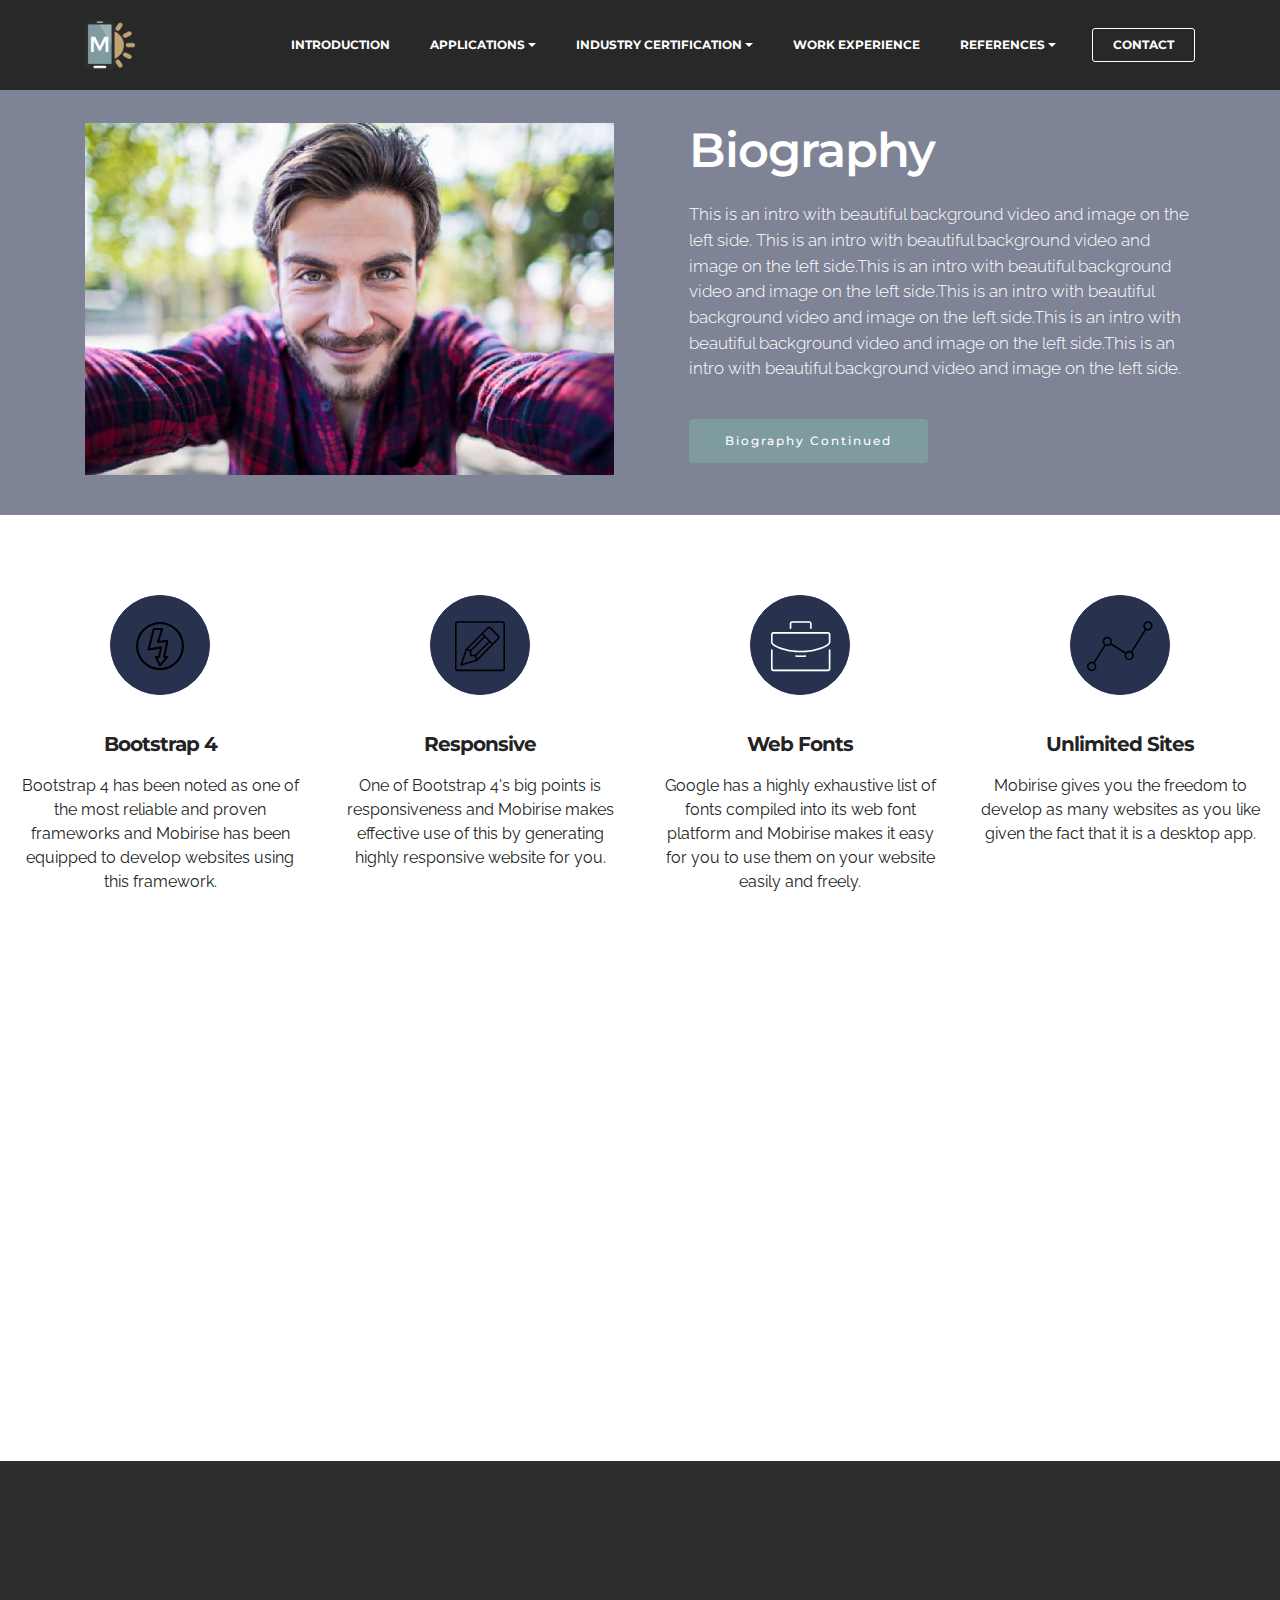
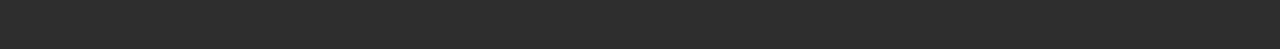
==== index.html @ 129e3a7d "create github pages" ====
<!DOCTYPE html>
<html>
<head>
  <!-- Site made with Mobirise Website Builder v3.11.1, https://mobirise.com -->
  <meta charset="UTF-8">
  <meta http-equiv="X-UA-Compatible" content="IE=edge">
  <meta name="generator" content="Mobirise v3.11.1, mobirise.com">
  <meta name="viewport" content="width=device-width, initial-scale=1">
  <link rel="shortcut icon" href="assets/images/logo.png" type="image/x-icon">
  <meta name="description" content="">
  
  <link rel="stylesheet" href="https://fonts.googleapis.com/css?family=Lora:400,700,400italic,700italic&amp;subset=latin">
  <link rel="stylesheet" href="https://fonts.googleapis.com/css?family=Montserrat:400,700">
  <link rel="stylesheet" href="https://fonts.googleapis.com/css?family=Raleway:100,100i,200,200i,300,300i,400,400i,500,500i,600,600i,700,700i,800,800i,900,900i">
  <link rel="stylesheet" href="assets/bootstrap-material-design-font/css/material.css">
  <link rel="stylesheet" href="assets/et-line-font-plugin/style.css">
  <link rel="stylesheet" href="assets/icon54/style.css">
  <link rel="stylesheet" href="assets/icon54-v2/style.css">
  <link rel="stylesheet" href="assets/tether/tether.min.css">
  <link rel="stylesheet" href="assets/bootstrap/css/bootstrap.min.css">
  <link rel="stylesheet" href="assets/dropdown/css/style.css">
  <link rel="stylesheet" href="assets/animate.css/animate.min.css">
  <link rel="stylesheet" href="assets/theme/css/style.css">
  <link rel="stylesheet" href="assets/mobirise/css/mbr-additional.css" type="text/css">
  
  
  
</head>
<body>
<section id="ext_menu-0">

    <nav class="navbar navbar-dropdown navbar-fixed-top">
        <div class="container">

            <div class="mbr-table">
                <div class="mbr-table-cell">

                    <div class="navbar-brand">
                        <a href="https://mobirise.com" class="navbar-logo"><img src="assets/images/logo.png" alt="Mobirise"></a>
                        
                    </div>

                </div>
                <div class="mbr-table-cell">

                    <button class="navbar-toggler pull-xs-right hidden-md-up" type="button" data-toggle="collapse" data-target="#exCollapsingNavbar">
                        <div class="hamburger-icon"></div>
                    </button>

                    <ul class="nav-dropdown collapse pull-xs-right nav navbar-nav navbar-toggleable-sm" id="exCollapsingNavbar"><li class="nav-item"><a class="nav-link link" href="index.html">INTRODUCTION</a></li><li class="nav-item dropdown open"><a class="nav-link link dropdown-toggle" href="https://mobirise.com/" data-toggle="dropdown-submenu" aria-expanded="true">APPLICATIONS</a><div class="dropdown-menu"><a class="dropdown-item" href="photoshop.html">Adobe Photoshop</a><a class="dropdown-item" href="Illustrator.html">Adobe Illustrator</a><a class="dropdown-item" href="#">Adobe Audition</a><div class="dropdown open"><a class="dropdown-item dropdown-toggle" href="#" data-toggle="dropdown-submenu">Microsoft Word</a><div class="dropdown-menu dropdown-submenu"><div class="dropdown open"><a class="dropdown-item dropdown-toggle" href="#" data-toggle="dropdown-submenu">DiscussIT</a><div class="dropdown-menu dropdown-submenu"><a class="dropdown-item" href="#">DiscussIT 6</a></div></div></div></div><a class="dropdown-item" href="#">Microsoft Powerpoint</a></div></li><li class="nav-item dropdown"><a class="nav-link link dropdown-toggle" href="https://mobirise.com/" data-toggle="dropdown-submenu" aria-expanded="false">INDUSTRY CERTIFICATION</a><div class="dropdown-menu"><a class="dropdown-item" href="#">ADOBE PHOTOSHOP</a><a class="dropdown-item" href="#">ADOBE ILLUSTRATOR</a></div></li><li class="nav-item"><a class="nav-link link" href="https://mobirise.com/" aria-expanded="false">WORK EXPERIENCE</a></li><li class="nav-item dropdown"><a class="nav-link link dropdown-toggle" href="https://mobirise.com/" aria-expanded="false" data-toggle="dropdown-submenu">REFERENCES</a><div class="dropdown-menu"><a class="dropdown-item" href="#">Resume</a><a class="dropdown-item" href="social media.html">Social Media</a></div></li><li class="nav-item nav-btn"><a class="nav-link btn btn-white btn-white-outline" href="contact.html">CONTACT</a></li></ul>
                    <button hidden="" class="navbar-toggler navbar-close" type="button" data-toggle="collapse" data-target="#exCollapsingNavbar">
                        <div class="close-icon"></div>
                    </button>

                </div>
            </div>

        </div>
    </nav>

</section>

<section class="engine"><a rel="external" href="https://mobirise.com">Mobirise Web Builder</a></section><section class="mbr-section mbr-after-navbar" id="msg-box6-1" data-bg-video="https://www.youtube.com/embed/Er1bVimjyVI?rel=0&amp;amp;showinfo=0&amp;autoplay=0&amp;loop=0" style="padding-top: 120px; padding-bottom: 40px;">

    <div class="mbr-overlay" style="opacity: 0.6; background-color: rgb(40, 50, 78);">
    </div>
    <div class="container">
        <div class="row">
            <div class="mbr-table-md-up">

              <div class="mbr-table-cell mbr-right-padding-md-up mbr-valign-top col-md-7 image-size" style="width: 53%;">
                  <div class="mbr-figure"><img src="assets/images/zack-1400x932.jpg"></div>
              </div>

              


              <div class="mbr-table-cell col-md-5 text-xs-center text-md-left content-size">
                  <h3 class="mbr-section-title display-2">Biography</h3>
                  <div class="lead">

                    <p>This is an intro with beautiful background video and image on the left side.&nbsp;This is an intro with beautiful background video and image on the left side.This is an intro with beautiful background video and image on the left side.This is an intro with beautiful background video and image on the left side.This is an intro with beautiful background video and image on the left side.This is an intro with beautiful background video and image on the left side.</p>

                  </div>

                  <div><a class="btn btn-info" href="index.html#content7-4">Biography Continued</a></div>
              </div>


              

            </div>
        </div>
    </div>

</section>

<section class="mbr-cards mbr-section mbr-section-nopadding" id="features4-2" style="background-color: rgb(255, 255, 255);">

    

    <div class="mbr-cards-row row">
        <div class="mbr-cards-col col-xs-12 col-lg-3" style="padding-top: 80px; padding-bottom: 80px;">
            <div class="container">
                <div class="card cart-block">
                    <div class="card-img iconbox"><a href="https://goo.gl/images/04kJlz" class="icon54-v2-high-voltage mbr-iconfont mbr-iconfont-features4" style="color: black;"></a></div>
                    <div class="card-block">
                        <h4 class="card-title">Bootstrap 4</h4>
                        
                        <p class="card-text">Bootstrap 4 has been noted as one of the most reliable and proven frameworks and Mobirise has been equipped to develop websites using this framework.</p>
                        
                    </div>
                </div>
            </div>
        </div>
        <div class="mbr-cards-col col-xs-12 col-lg-3" style="padding-top: 80px; padding-bottom: 80px;">
            <div class="container">
                <div class="card cart-block">
                    <div class="card-img iconbox"><a href="https://mobirise.com" class="etl-icon icon-edit mbr-iconfont mbr-iconfont-features4" style="color: black;"></a></div>
                    <div class="card-block">
                        <h4 class="card-title">Responsive</h4>
                        
                        <p class="card-text">One of Bootstrap 4's big points is responsiveness and Mobirise makes effective use of this by generating highly responsive website for you.</p>
                        
                    </div>
                </div>
          </div>
        </div>
        <div class="mbr-cards-col col-xs-12 col-lg-3" style="padding-top: 80px; padding-bottom: 80px;">
            <div class="container">
                <div class="card cart-block">
                    <div class="card-img iconbox"><a href="https://mobirise.com" class="etl-icon icon-briefcase mbr-iconfont mbr-iconfont-features4" style="color: rgb(255, 255, 255);"></a></div>
                    <div class="card-block">
                        <h4 class="card-title">Web Fonts</h4>
                        
                        <p class="card-text">Google has a highly exhaustive list of fonts compiled into its web font platform and Mobirise makes it easy for you to use them on your website easily and freely.</p>
                        
                    </div>
                </div>
            </div>
        </div>
        <div class="mbr-cards-col col-xs-12 col-lg-3" style="padding-top: 80px; padding-bottom: 80px;">
            <div class="container">
                <div class="card cart-block">
                    <div class="card-img iconbox"><a href="https://mobirise.com" class="etl-icon icon-linegraph mbr-iconfont mbr-iconfont-features4" style="color: black;"></a></div>
                    <div class="card-block">
                        <h4 class="card-title">Unlimited Sites</h4>
                        
                        <p class="card-text">Mobirise gives you the freedom to develop as many websites as you like given the fact that it is a desktop app.</p>
                        
                    </div>
                </div>
            </div>
        </div>
        
        
    </div>
</section>

<section class="mbr-section article mbr-section__container" id="content2-3" style="background-color: rgb(255, 255, 255); padding-top: 20px; padding-bottom: 20px;">

    <div class="container">
        <div class="row">
            <div class="col-xs-12 lead"><blockquote>Make your own website in a few clicks! Mobirise helps you cut down development time by providing you with a flexible website editor with a drag and drop interface. MobiRise Website Builder creates responsive, retina and mobile friendly websites in a few clicks. Mobirise is one of the easiest website development tools available today. It also gives you the freedom to develop as many websites as you like given the fact that it is a desktop app.</blockquote></div>
        </div>
    </div>

</section>

<section class="mbr-section article mbr-section__container" id="content7-4" style="background-color: rgb(255, 255, 255); padding-top: 20px; padding-bottom: 20px;">

    <div class="container">
        <div class="row">
            <div class="col-xs-12 col-md-4 lead"><p>Make your own website in a few clicks! Mobirise helps you cut down development time by providing you with a flexible website editor with a drag and drop interface. MobiRise Website Builder creates responsive, retina and mobile friendly websites in a few clicks. Mobirise is one of the easiest website development tools available today. It also gives you the freedom to develop as many websites as you like given the fact that it is a desktop app.</p></div>
            <div class="col-xs-12 col-md-4 lead"><p>Make your own website in a few clicks! Mobirise helps you cut down development time by providing you with a flexible website editor with a drag and drop interface. MobiRise Website Builder creates responsive, retina and mobile friendly websites in a few clicks. Mobirise is one of the easiest website development tools available today. It also gives you the freedom to develop as many websites as you like given the fact that it is a desktop app.</p></div>
            <div class="col-xs-12 col-md-4 lead"><p>Make your own website in a few clicks! Mobirise helps you cut down development time by providing you with a flexible website editor with a drag and drop interface. MobiRise Website Builder creates responsive, retina and mobile friendly websites in a few clicks. Mobirise is one of the easiest website development tools available today. It also gives you the freedom to develop as many websites as you like given the fact that it is a desktop app.</p></div>
        </div>
    </div>

</section>

<section class="mbr-section mbr-section-md-padding mbr-footer footer1" id="contacts1-5" style="background-color: rgb(46, 46, 46); padding-top: 30px; padding-bottom: 30px;">
    
    <div class="container">
        <div class="row">
            <div class="mbr-footer-content col-xs-12 col-md-3">
                <div><img src="assets/images/logo.png"></div>
            </div>
            <div class="mbr-footer-content col-xs-12 col-md-3">
                <p><strong>Address</strong><br>
1234 Street Name<br>
City, AA 99999</p>
            </div>
            <div class="mbr-footer-content col-xs-12 col-md-3">
                <p><strong>Contacts</strong><br>
Email: support@mobirise.com<br>
Phone: +1 (0) 000 0000 001<br>
Fax: +1 (0) 000 0000 002</p>
            </div>
            <div class="mbr-footer-content col-xs-12 col-md-3">
                <p><strong>Links</strong><br>
<a class="text-primary" href="https://mobirise.com/">Website builder</a><br>
<a class="text-primary" href="https://mobirise.com/mobirise-free-win.zip">Download for Windows</a><br>
<a class="text-primary" href="https://mobirise.com/mobirise-free-mac.zip">Download for Mac</a></p>
            </div>

        </div>
    </div>
</section>


  <script src="assets/web/assets/jquery/jquery.min.js"></script>
  <script src="assets/tether/tether.min.js"></script>
  <script src="assets/bootstrap/js/bootstrap.min.js"></script>
  <script src="assets/smooth-scroll/SmoothScroll.js"></script>
  <script src="assets/dropdown/js/script.min.js"></script>
  <script src="assets/touchSwipe/jquery.touchSwipe.min.js"></script>
  <script src="assets/viewportChecker/jquery.viewportchecker.js"></script>
  <script src="assets/jquery-mb-ytplayer/jquery.mb.YTPlayer.min.js"></script>
  <script src="assets/theme/js/script.js"></script>
  
  
  <input name="animation" type="hidden">
  </body>
</html>
---- assets/bootstrap-material-design-font/css/material.css ----
@font-face {
  font-family: 'Material-Design-Icons';
  src: url('../fonts/Material-Design-Icons.eot?3ocs8m');
  src: url('../fonts/Material-Design-Icons.eot?#iefix3ocs8m') format('embedded-opentype'), url('../fonts/Material-Design-Icons.woff?3ocs8m') format('woff'), url('../fonts/Material-Design-Icons.ttf?3ocs8m') format('truetype'), url('../fonts/Material-Design-Icons.svg?3ocs8m#Material-Design-Icons') format('svg');
  font-weight: normal;
  font-style: normal;
}
[class^="mdi-"],
[class*="mdi-"] {
  speak: none;
  display: inline-block;
  font-style: normal;
  font-variant:normal;
  font-weight:normal;
  /*font-size:24px;*/
  line-height:1;
  font-family:'Material-Design-Icons' !important;
  text-rendering: auto;
  
  -webkit-font-smoothing: antialiased;
  -moz-osx-font-smoothing: grayscale;
  -webkit-transform: translate(0, 0);
      -ms-transform: translate(0, 0);
          transform: translate(0, 0);
}
[class^="mdi-"]:before,
[class*="mdi-"]:before {
  display: inline-block;
  speak: none;
  text-decoration: inherit;
}
[class^="mdi-"].pull-left,
[class*="mdi-"].pull-left {
  margin-right: .3em;
}
[class^="mdi-"].pull-right,
[class*="mdi-"].pull-right {
  margin-left: .3em;
}
[class^="mdi-"].mdi-lg:before,
[class*="mdi-"].mdi-lg:before,
[class^="mdi-"].mdi-lg:after,
[class*="mdi-"].mdi-lg:after {
  font-size: 1.33333333em;
  line-height: 0.75em;
  vertical-align: -15%;
}
[class^="mdi-"].mdi-2x:before,
[class*="mdi-"].mdi-2x:before,
[class^="mdi-"].mdi-2x:after,
[class*="mdi-"].mdi-2x:after {
  font-size: 2em;
}
[class^="mdi-"].mdi-3x:before,
[class*="mdi-"].mdi-3x:before,
[class^="mdi-"].mdi-3x:after,
[class*="mdi-"].mdi-3x:after {
  font-size: 3em;
}
[class^="mdi-"].mdi-4x:before,
[class*="mdi-"].mdi-4x:before,
[class^="mdi-"].mdi-4x:after,
[class*="mdi-"].mdi-4x:after {
  font-size: 4em;
}
[class^="mdi-"].mdi-5x:before,
[class*="mdi-"].mdi-5x:before,
[class^="mdi-"].mdi-5x:after,
[class*="mdi-"].mdi-5x:after {
  font-size: 5em;
}
[class^="mdi-device-signal-cellular-"]:after,
[class^="mdi-device-battery-"]:after,
[class^="mdi-device-battery-charging-"]:after,
[class^="mdi-device-signal-cellular-connected-no-internet-"]:after,
[class^="mdi-device-signal-wifi-"]:after,
[class^="mdi-device-signal-wifi-statusbar-not-connected"]:after,
.mdi-device-network-wifi:after {
  opacity: .3;
  position: absolute;
  left: 0;
  top: 0;
  z-index: 1;
  display: inline-block;
  speak: none;
  text-decoration: inherit;
}
[class^="mdi-device-signal-cellular-"]:after {
  content: "\e758";
}
[class^="mdi-device-battery-"]:after {
  content: "\e735";
}
[class^="mdi-device-battery-charging-"]:after {
  content: "\e733";
}
[class^="mdi-device-signal-cellular-connected-no-internet-"]:after {
  content: "\e75d";
}
[class^="mdi-device-signal-wifi-"]:after,
.mdi-device-network-wifi:after {
  content: "\e765";
}
[class^="mdi-device-signal-wifi-statusbasr-not-connected"]:after {
  content: "\e8f7";
}
.mdi-device-signal-cellular-off:after,
.mdi-device-signal-cellular-null:after,
.mdi-device-signal-cellular-no-sim:after,
.mdi-device-signal-wifi-off:after,
.mdi-device-signal-wifi-4-bar:after,
.mdi-device-signal-cellular-4-bar:after,
.mdi-device-battery-alert:after,
.mdi-device-signal-cellular-connected-no-internet-4-bar:after,
.mdi-device-battery-std:after,
.mdi-device-battery-full .mdi-device-battery-unknown:after {
  content: "";
}
.mdi-fw {
  width: 1.28571429em;
  text-align: center;
}
.mdi-ul {
  padding-left: 0;
  margin-left: 2.14285714em;
  list-style-type: none;
}
.mdi-ul > li {
  position: relative;
}
.mdi-li {
  position: absolute;
  left: -2.14285714em;
  width: 2.14285714em;
  top: 0.14285714em;
  text-align: center;
}
.mdi-li.mdi-lg {
  left: -1.85714286em;
}
.mdi-border {
  padding: .2em .25em .15em;
  border: solid 0.08em #eeeeee;
  border-radius: .1em;
}
.mdi-spin {
  -webkit-animation: mdi-spin 2s infinite linear;
  animation: mdi-spin 2s infinite linear;
  -webkit-transform-origin: 50% 50%;
  -ms-transform-origin: 50% 50%;
      transform-origin: 50% 50%;
}
.mdi-pulse {
  -webkit-animation: mdi-spin 1s steps(8) infinite;
  animation: mdi-spin 1s steps(8) infinite;
  -webkit-transform-origin: 50% 50%;
  -ms-transform-origin: 50% 50%;
      transform-origin: 50% 50%;
}
@-webkit-keyframes mdi-spin {
  0% {
    -webkit-transform: rotate(0deg);
    transform: rotate(0deg);
  }
  100% {
    -webkit-transform: rotate(359deg);
    transform: rotate(359deg);
  }
}
@keyframes mdi-spin {
  0% {
    -webkit-transform: rotate(0deg);
    transform: rotate(0deg);
  }
  100% {
    -webkit-transform: rotate(359deg);
    transform: rotate(359deg);
  }
}
.mdi-rotate-90 {
  filter: progid:DXImageTransform.Microsoft.BasicImage(rotation=1);
  -webkit-transform: rotate(90deg);
  -ms-transform: rotate(90deg);
  transform: rotate(90deg);
}
.mdi-rotate-180 {
  filter: progid:DXImageTransform.Microsoft.BasicImage(rotation=2);
  -webkit-transform: rotate(180deg);
  -ms-transform: rotate(180deg);
  transform: rotate(180deg);
}
.mdi-rotate-270 {
  filter: progid:DXImageTransform.Microsoft.BasicImage(rotation=3);
  -webkit-transform: rotate(270deg);
  -ms-transform: rotate(270deg);
  transform: rotate(270deg);
}
.mdi-flip-horizontal {
  filter: progid:DXImageTransform.Microsoft.BasicImage(rotation=0, mirror=1);
  -webkit-transform: scale(-1, 1);
  -ms-transform: scale(-1, 1);
  transform: scale(-1, 1);
}
.mdi-flip-vertical {
  filter: progid:DXImageTransform.Microsoft.BasicImage(rotation=2, mirror=1);
  -webkit-transform: scale(1, -1);
  -ms-transform: scale(1, -1);
  transform: scale(1, -1);
}
:root .mdi-rotate-90,
:root .mdi-rotate-180,
:root .mdi-rotate-270,
:root .mdi-flip-horizontal,
:root .mdi-flip-vertical {
  -webkit-filter: none;
          filter: none;
}
.mdi-stack {
  position: relative;
  display: inline-block;
  width: 2em;
  height: 2em;
  line-height: 2em;
  vertical-align: middle;
}
.mdi-stack-1x,
.mdi-stack-2x {
  position: absolute;
  left: 0;
  width: 100%;
  text-align: center;
}
.mdi-stack-1x {
  line-height: inherit;
}
.mdi-stack-2x {
  font-size: 2em;
}
.mdi-inverse {
  color: #ffffff;
}
/* Start Icons */
.mdi-action-3d-rotation:before {
  content: "\e600";
}
.mdi-action-accessibility:before {
  content: "\e601";
}
.mdi-action-account-balance-wallet:before {
  content: "\e602";
}
.mdi-action-account-balance:before {
  content: "\e603";
}
.mdi-action-account-box:before {
  content: "\e604";
}
.mdi-action-account-child:before {
  content: "\e605";
}
.mdi-action-account-circle:before {
  content: "\e606";
}
.mdi-action-add-shopping-cart:before {
  content: "\e607";
}
.mdi-action-alarm-add:before {
  content: "\e608";
}
.mdi-action-alarm-off:before {
  content: "\e609";
}
.mdi-action-alarm-on:before {
  content: "\e60a";
}
.mdi-action-alarm:before {
  content: "\e60b";
}
.mdi-action-android:before {
  content: "\e60c";
}
.mdi-action-announcement:before {
  content: "\e60d";
}
.mdi-action-aspect-ratio:before {
  content: "\e60e";
}
.mdi-action-assessment:before {
  content: "\e60f";
}
.mdi-action-assignment-ind:before {
  content: "\e610";
}
.mdi-action-assignment-late:before {
  content: "\e611";
}
.mdi-action-assignment-return:before {
  content: "\e612";
}
.mdi-action-assignment-returned:before {
  content: "\e613";
}
.mdi-action-assignment-turned-in:before {
  content: "\e614";
}
.mdi-action-assignment:before {
  content: "\e615";
}
.mdi-action-autorenew:before {
  content: "\e616";
}
.mdi-action-backup:before {
  content: "\e617";
}
.mdi-action-book:before {
  content: "\e618";
}
.mdi-action-bookmark-outline:before {
  content: "\e619";
}
.mdi-action-bookmark:before {
  content: "\e61a";
}
.mdi-action-bug-report:before {
  content: "\e61b";
}
.mdi-action-cached:before {
  content: "\e61c";
}
.mdi-action-check-circle:before {
  content: "\e61d";
}
.mdi-action-class:before {
  content: "\e61e";
}
.mdi-action-credit-card:before {
  content: "\e61f";
}
.mdi-action-dashboard:before {
  content: "\e620";
}
.mdi-action-delete:before {
  content: "\e621";
}
.mdi-action-description:before {
  content: "\e622";
}
.mdi-action-dns:before {
  content: "\e623";
}
.mdi-action-done-all:before {
  content: "\e624";
}
.mdi-action-done:before {
  content: "\e625";
}
.mdi-action-event:before {
  content: "\e626";
}
.mdi-action-exit-to-app:before {
  content: "\e627";
}
.mdi-action-explore:before {
  content: "\e628";
}
.mdi-action-extension:before {
  content: "\e629";
}
.mdi-action-face-unlock:before {
  content: "\e62a";
}
.mdi-action-favorite-outline:before {
  content: "\e62b";
}
.mdi-action-favorite:before {
  content: "\e62c";
}
.mdi-action-find-in-page:before {
  content: "\e62d";
}
.mdi-action-find-replace:before {
  content: "\e62e";
}
.mdi-action-flip-to-back:before {
  content: "\e62f";
}
.mdi-action-flip-to-front:before {
  content: "\e630";
}
.mdi-action-get-app:before {
  content: "\e631";
}
.mdi-action-grade:before {
  content: "\e632";
}
.mdi-action-group-work:before {
  content: "\e633";
}
.mdi-action-help:before {
  content: "\e634";
}
.mdi-action-highlight-remove:before {
  content: "\e635";
}
.mdi-action-history:before {
  content: "\e636";
}
.mdi-action-home:before {
  content: "\e637";
}
.mdi-action-https:before {
  content: "\e638";
}
.mdi-action-info-outline:before {
  content: "\e639";
}
.mdi-action-info:before {
  content: "\e63a";
}
.mdi-action-input:before {
  content: "\e63b";
}
.mdi-action-invert-colors:before {
  content: "\e63c";
}
.mdi-action-label-outline:before {
  content: "\e63d";
}
.mdi-action-label:before {
  content: "\e63e";
}
.mdi-action-language:before {
  content: "\e63f";
}
.mdi-action-launch:before {
  content: "\e640";
}
.mdi-action-list:before {
  content: "\e641";
}
.mdi-action-lock-open:before {
  content: "\e642";
}
.mdi-action-lock-outline:before {
  content: "\e643";
}
.mdi-action-lock:before {
  content: "\e644";
}
.mdi-action-loyalty:before {
  content: "\e645";
}
.mdi-action-markunread-mailbox:before {
  content: "\e646";
}
.mdi-action-note-add:before {
  content: "\e647";
}
.mdi-action-open-in-browser:before {
  content: "\e648";
}
.mdi-action-open-in-new:before {
  content: "\e649";
}
.mdi-action-open-with:before {
  content: "\e64a";
}
.mdi-action-pageview:before {
  content: "\e64b";
}
.mdi-action-payment:before {
  content: "\e64c";
}
.mdi-action-perm-camera-mic:before {
  content: "\e64d";
}
.mdi-action-perm-contact-cal:before {
  content: "\e64e";
}
.mdi-action-perm-data-setting:before {
  content: "\e64f";
}
.mdi-action-perm-device-info:before {
  content: "\e650";
}
.mdi-action-perm-identity:before {
  content: "\e651";
}
.mdi-action-perm-media:before {
  content: "\e652";
}
.mdi-action-perm-phone-msg:before {
  content: "\e653";
}
.mdi-action-perm-scan-wifi:before {
  content: "\e654";
}
.mdi-action-picture-in-picture:before {
  content: "\e655";
}
.mdi-action-polymer:before {
  content: "\e656";
}
.mdi-action-print:before {
  content: "\e657";
}
.mdi-action-query-builder:before {
  content: "\e658";
}
.mdi-action-question-answer:before {
  content: "\e659";
}
.mdi-action-receipt:before {
  content: "\e65a";
}
.mdi-action-redeem:before {
  content: "\e65b";
}
.mdi-action-reorder:before {
  content: "\e65c";
}
.mdi-action-report-problem:before {
  content: "\e65d";
}
.mdi-action-restore:before {
  content: "\e65e";
}
.mdi-action-room:before {
  content: "\e65f";
}
.mdi-action-schedule:before {
  content: "\e660";
}
.mdi-action-search:before {
  content: "\e661";
}
.mdi-action-settings-applications:before {
  content: "\e662";
}
.mdi-action-settings-backup-restore:before {
  content: "\e663";
}
.mdi-action-settings-bluetooth:before {
  content: "\e664";
}
.mdi-action-settings-cell:before {
  content: "\e665";
}
.mdi-action-settings-display:before {
  content: "\e666";
}
.mdi-action-settings-ethernet:before {
  content: "\e667";
}
.mdi-action-settings-input-antenna:before {
  content: "\e668";
}
.mdi-action-settings-input-component:before {
  content: "\e669";
}
.mdi-action-settings-input-composite:before {
  content: "\e66a";
}
.mdi-action-settings-input-hdmi:before {
  content: "\e66b";
}
.mdi-action-settings-input-svideo:before {
  content: "\e66c";
}
.mdi-action-settings-overscan:before {
  content: "\e66d";
}
.mdi-action-settings-phone:before {
  content: "\e66e";
}
.mdi-action-settings-power:before {
  content: "\e66f";
}
.mdi-action-settings-remote:before {
  content: "\e670";
}
.mdi-action-settings-voice:before {
  content: "\e671";
}
.mdi-action-settings:before {
  content: "\e672";
}
.mdi-action-shop-two:before {
  content: "\e673";
}
.mdi-action-shop:before {
  content: "\e674";
}
.mdi-action-shopping-basket:before {
  content: "\e675";
}
.mdi-action-shopping-cart:before {
  content: "\e676";
}
.mdi-action-speaker-notes:before {
  content: "\e677";
}
.mdi-action-spellcheck:before {
  content: "\e678";
}
.mdi-action-star-rate:before {
  content: "\e679";
}
.mdi-action-stars:before {
  content: "\e67a";
}
.mdi-action-store:before {
  content: "\e67b";
}
.mdi-action-subject:before {
  content: "\e67c";
}
.mdi-action-supervisor-account:before {
  content: "\e67d";
}
.mdi-action-swap-horiz:before {
  content: "\e67e";
}
.mdi-action-swap-vert-circle:before {
  content: "\e67f";
}
.mdi-action-swap-vert:before {
  content: "\e680";
}
.mdi-action-system-update-tv:before {
  content: "\e681";
}
.mdi-action-tab-unselected:before {
  content: "\e682";
}
.mdi-action-tab:before {
  content: "\e683";
}
.mdi-action-theaters:before {
  content: "\e684";
}
.mdi-action-thumb-down:before {
  content: "\e685";
}
.mdi-action-thumb-up:before {
  content: "\e686";
}
.mdi-action-thumbs-up-down:before {
  content: "\e687";
}
.mdi-action-toc:before {
  content: "\e688";
}
.mdi-action-today:before {
  content: "\e689";
}
.mdi-action-track-changes:before {
  content: "\e68a";
}
.mdi-action-translate:before {
  content: "\e68b";
}
.mdi-action-trending-down:before {
  content: "\e68c";
}
.mdi-action-trending-neutral:before {
  content: "\e68d";
}
.mdi-action-trending-up:before {
  content: "\e68e";
}
.mdi-action-turned-in-not:before {
  content: "\e68f";
}
.mdi-action-turned-in:before {
  content: "\e690";
}
.mdi-action-verified-user:before {
  content: "\e691";
}
.mdi-action-view-agenda:before {
  content: "\e692";
}
.mdi-action-view-array:before {
  content: "\e693";
}
.mdi-action-view-carousel:before {
  content: "\e694";
}
.mdi-action-view-column:before {
  content: "\e695";
}
.mdi-action-view-day:before {
  content: "\e696";
}
.mdi-action-view-headline:before {
  content: "\e697";
}
.mdi-action-view-list:before {
  content: "\e698";
}
.mdi-action-view-module:before {
  content: "\e699";
}
.mdi-action-view-quilt:before {
  content: "\e69a";
}
.mdi-action-view-stream:before {
  content: "\e69b";
}
.mdi-action-view-week:before {
  content: "\e69c";
}
.mdi-action-visibility-off:before {
  content: "\e69d";
}
.mdi-action-visibility:before {
  content: "\e69e";
}
.mdi-action-wallet-giftcard:before {
  content: "\e69f";
}
.mdi-action-wallet-membership:before {
  content: "\e6a0";
}
.mdi-action-wallet-travel:before {
  content: "\e6a1";
}
.mdi-action-work:before {
  content: "\e6a2";
}
.mdi-alert-error:before {
  content: "\e6a3";
}
.mdi-alert-warning:before {
  content: "\e6a4";
}
.mdi-av-album:before {
  content: "\e6a5";
}
.mdi-av-closed-caption:before {
  content: "\e6a6";
}
.mdi-av-equalizer:before {
  content: "\e6a7";
}
.mdi-av-explicit:before {
  content: "\e6a8";
}
.mdi-av-fast-forward:before {
  content: "\e6a9";
}
.mdi-av-fast-rewind:before {
  content: "\e6aa";
}
.mdi-av-games:before {
  content: "\e6ab";
}
.mdi-av-hearing:before {
  content: "\e6ac";
}
.mdi-av-high-quality:before {
  content: "\e6ad";
}
.mdi-av-loop:before {
  content: "\e6ae";
}
.mdi-av-mic-none:before {
  content: "\e6af";
}
.mdi-av-mic-off:before {
  content: "\e6b0";
}
.mdi-av-mic:before {
  content: "\e6b1";
}
.mdi-av-movie:before {
  content: "\e6b2";
}
.mdi-av-my-library-add:before {
  content: "\e6b3";
}
.mdi-av-my-library-books:before {
  content: "\e6b4";
}
.mdi-av-my-library-music:before {
  content: "\e6b5";
}
.mdi-av-new-releases:before {
  content: "\e6b6";
}
.mdi-av-not-interested:before {
  content: "\e6b7";
}
.mdi-av-pause-circle-fill:before {
  content: "\e6b8";
}
.mdi-av-pause-circle-outline:before {
  content: "\e6b9";
}
.mdi-av-pause:before {
  content: "\e6ba";
}
.mdi-av-play-arrow:before {
  content: "\e6bb";
}
.mdi-av-play-circle-fill:before {
  content: "\e6bc";
}
.mdi-av-play-circle-outline:before {
  content: "\e6bd";
}
.mdi-av-play-shopping-bag:before {
  content: "\e6be";
}
.mdi-av-playlist-add:before {
  content: "\e6bf";
}
.mdi-av-queue-music:before {
  content: "\e6c0";
}
.mdi-av-queue:before {
  content: "\e6c1";
}
.mdi-av-radio:before {
  content: "\e6c2";
}
.mdi-av-recent-actors:before {
  content: "\e6c3";
}
.mdi-av-repeat-one:before {
  content: "\e6c4";
}
.mdi-av-repeat:before {
  content: "\e6c5";
}
.mdi-av-replay:before {
  content: "\e6c6";
}
.mdi-av-shuffle:before {
  content: "\e6c7";
}
.mdi-av-skip-next:before {
  content: "\e6c8";
}
.mdi-av-skip-previous:before {
  content: "\e6c9";
}
.mdi-av-snooze:before {
  content: "\e6ca";
}
.mdi-av-stop:before {
  content: "\e6cb";
}
.mdi-av-subtitles:before {
  content: "\e6cc";
}
.mdi-av-surround-sound:before {
  content: "\e6cd";
}
.mdi-av-timer:before {
  content: "\e6ce";
}
.mdi-av-video-collection:before {
  content: "\e6cf";
}
.mdi-av-videocam-off:before {
  content: "\e6d0";
}
.mdi-av-videocam:before {
  content: "\e6d1";
}
.mdi-av-volume-down:before {
  content: "\e6d2";
}
.mdi-av-volume-mute:before {
  content: "\e6d3";
}
.mdi-av-volume-off:before {
  content: "\e6d4";
}
.mdi-av-volume-up:before {
  content: "\e6d5";
}
.mdi-av-web:before {
  content: "\e6d6";
}
.mdi-communication-business:before {
  content: "\e6d7";
}
.mdi-communication-call-end:before {
  content: "\e6d8";
}
.mdi-communication-call-made:before {
  content: "\e6d9";
}
.mdi-communication-call-merge:before {
  content: "\e6da";
}
.mdi-communication-call-missed:before {
  content: "\e6db";
}
.mdi-communication-call-received:before {
  content: "\e6dc";
}
.mdi-communication-call-split:before {
  content: "\e6dd";
}
.mdi-communication-call:before {
  content: "\e6de";
}
.mdi-communication-chat:before {
  content: "\e6df";
}
.mdi-communication-clear-all:before {
  content: "\e6e0";
}
.mdi-communication-comment:before {
  content: "\e6e1";
}
.mdi-communication-contacts:before {
  content: "\e6e2";
}
.mdi-communication-dialer-sip:before {
  content: "\e6e3";
}
.mdi-communication-dialpad:before {
  content: "\e6e4";
}
.mdi-communication-dnd-on:before {
  content: "\e6e5";
}
.mdi-communication-email:before {
  content: "\e6e6";
}
.mdi-communication-forum:before {
  content: "\e6e7";
}
.mdi-communication-import-export:before {
  content: "\e6e8";
}
.mdi-communication-invert-colors-off:before {
  content: "\e6e9";
}
.mdi-communication-invert-colors-on:before {
  content: "\e6ea";
}
.mdi-communication-live-help:before {
  content: "\e6eb";
}
.mdi-communication-location-off:before {
  content: "\e6ec";
}
.mdi-communication-location-on:before {
  content: "\e6ed";
}
.mdi-communication-message:before {
  content: "\e6ee";
}
.mdi-communication-messenger:before {
  content: "\e6ef";
}
.mdi-communication-no-sim:before {
  content: "\e6f0";
}
.mdi-communication-phone:before {
  content: "\e6f1";
}
.mdi-communication-portable-wifi-off:before {
  content: "\e6f2";
}
.mdi-communication-quick-contacts-dialer:before {
  content: "\e6f3";
}
.mdi-communication-quick-contacts-mail:before {
  content: "\e6f4";
}
.mdi-communication-ring-volume:before {
  content: "\e6f5";
}
.mdi-communication-stay-current-landscape:before {
  content: "\e6f6";
}
.mdi-communication-stay-current-portrait:before {
  content: "\e6f7";
}
.mdi-communication-stay-primary-landscape:before {
  content: "\e6f8";
}
.mdi-communication-stay-primary-portrait:before {
  content: "\e6f9";
}
.mdi-communication-swap-calls:before {
  content: "\e6fa";
}
.mdi-communication-textsms:before {
  content: "\e6fb";
}
.mdi-communication-voicemail:before {
  content: "\e6fc";
}
.mdi-communication-vpn-key:before {
  content: "\e6fd";
}
.mdi-content-add-box:before {
  content: "\e6fe";
}
.mdi-content-add-circle-outline:before {
  content: "\e6ff";
}
.mdi-content-add-circle:before {
  content: "\e700";
}
.mdi-content-add:before {
  content: "\e701";
}
.mdi-content-archive:before {
  content: "\e702";
}
.mdi-content-backspace:before {
  content: "\e703";
}
.mdi-content-block:before {
  content: "\e704";
}
.mdi-content-clear:before {
  content: "\e705";
}
.mdi-content-content-copy:before {
  content: "\e706";
}
.mdi-content-content-cut:before {
  content: "\e707";
}
.mdi-content-content-paste:before {
  content: "\e708";
}
.mdi-content-create:before {
  content: "\e709";
}
.mdi-content-drafts:before {
  content: "\e70a";
}
.mdi-content-filter-list:before {
  content: "\e70b";
}
.mdi-content-flag:before {
  content: "\e70c";
}
.mdi-content-forward:before {
  content: "\e70d";
}
.mdi-content-gesture:before {
  content: "\e70e";
}
.mdi-content-inbox:before {
  content: "\e70f";
}
.mdi-content-link:before {
  content: "\e710";
}
.mdi-content-mail:before {
  content: "\e711";
}
.mdi-content-markunread:before {
  content: "\e712";
}
.mdi-content-redo:before {
  content: "\e713";
}
.mdi-content-remove-circle-outline:before {
  content: "\e714";
}
.mdi-content-remove-circle:before {
  content: "\e715";
}
.mdi-content-remove:before {
  content: "\e716";
}
.mdi-content-reply-all:before {
  content: "\e717";
}
.mdi-content-reply:before {
  content: "\e718";
}
.mdi-content-report:before {
  content: "\e719";
}
.mdi-content-save:before {
  content: "\e71a";
}
.mdi-content-select-all:before {
  content: "\e71b";
}
.mdi-content-send:before {
  content: "\e71c";
}
.mdi-content-sort:before {
  content: "\e71d";
}
.mdi-content-text-format:before {
  content: "\e71e";
}
.mdi-content-undo:before {
  content: "\e71f";
}
.mdi-editor-attach-file:before {
  content: "\e776";
}
.mdi-editor-attach-money:before {
  content: "\e777";
}
.mdi-editor-border-all:before {
  content: "\e778";
}
.mdi-editor-border-bottom:before {
  content: "\e779";
}
.mdi-editor-border-clear:before {
  content: "\e77a";
}
.mdi-editor-border-color:before {
  content: "\e77b";
}
.mdi-editor-border-horizontal:before {
  content: "\e77c";
}
.mdi-editor-border-inner:before {
  content: "\e77d";
}
.mdi-editor-border-left:before {
  content: "\e77e";
}
.mdi-editor-border-outer:before {
  content: "\e77f";
}
.mdi-editor-border-right:before {
  content: "\e780";
}
.mdi-editor-border-style:before {
  content: "\e781";
}
.mdi-editor-border-top:before {
  content: "\e782";
}
.mdi-editor-border-vertical:before {
  content: "\e783";
}
.mdi-editor-format-align-center:before {
  content: "\e784";
}
.mdi-editor-format-align-justify:before {
  content: "\e785";
}
.mdi-editor-format-align-left:before {
  content: "\e786";
}
.mdi-editor-format-align-right:before {
  content: "\e787";
}
.mdi-editor-format-bold:before {
  content: "\e788";
}
.mdi-editor-format-clear:before {
  content: "\e789";
}
.mdi-editor-format-color-fill:before {
  content: "\e78a";
}
.mdi-editor-format-color-reset:before {
  content: "\e78b";
}
.mdi-editor-format-color-text:before {
  content: "\e78c";
}
.mdi-editor-format-indent-decrease:before {
  content: "\e78d";
}
.mdi-editor-format-indent-increase:before {
  content: "\e78e";
}
.mdi-editor-format-italic:before {
  content: "\e78f";
}
.mdi-editor-format-line-spacing:before {
  content: "\e790";
}
.mdi-editor-format-list-bulleted:before {
  content: "\e791";
}
.mdi-editor-format-list-numbered:before {
  content: "\e792";
}
.mdi-editor-format-paint:before {
  content: "\e793";
}
.mdi-editor-format-quote:before {
  content: "\e794";
}
.mdi-editor-format-size:before {
  content: "\e795";
}
.mdi-editor-format-strikethrough:before {
  content: "\e796";
}
.mdi-editor-format-textdirection-l-to-r:before {
  content: "\e797";
}
.mdi-editor-format-textdirection-r-to-l:before {
  content: "\e798";
}
.mdi-editor-format-underline:before {
  content: "\e799";
}
.mdi-editor-functions:before {
  content: "\e79a";
}
.mdi-editor-insert-chart:before {
  content: "\e79b";
}
.mdi-editor-insert-comment:before {
  content: "\e79c";
}
.mdi-editor-insert-drive-file:before {
  content: "\e79d";
}
.mdi-editor-insert-emoticon:before {
  content: "\e79e";
}
.mdi-editor-insert-invitation:before {
  content: "\e79f";
}
.mdi-editor-insert-link:before {
  content: "\e7a0";
}
.mdi-editor-insert-photo:before {
  content: "\e7a1";
}
.mdi-editor-merge-type:before {
  content: "\e7a2";
}
.mdi-editor-mode-comment:before {
  content: "\e7a3";
}
.mdi-editor-mode-edit:before {
  content: "\e7a4";
}
.mdi-editor-publish:before {
  content: "\e7a5";
}
.mdi-editor-vertical-align-bottom:before {
  content: "\e7a6";
}
.mdi-editor-vertical-align-center:before {
  content: "\e7a7";
}
.mdi-editor-vertical-align-top:before {
  content: "\e7a8";
}
.mdi-editor-wrap-text:before {
  content: "\e7a9";
}
.mdi-file-attachment:before {
  content: "\e7aa";
}
.mdi-file-cloud-circle:before {
  content: "\e7ab";
}
.mdi-file-cloud-done:before {
  content: "\e7ac";
}
.mdi-file-cloud-download:before {
  content: "\e7ad";
}
.mdi-file-cloud-off:before {
  content: "\e7ae";
}
.mdi-file-cloud-queue:before {
  content: "\e7af";
}
.mdi-file-cloud-upload:before {
  content: "\e7b0";
}
.mdi-file-cloud:before {
  content: "\e7b1";
}
.mdi-file-file-download:before {
  content: "\e7b2";
}
.mdi-file-file-upload:before {
  content: "\e7b3";
}
.mdi-file-folder-open:before {
  content: "\e7b4";
}
.mdi-file-folder-shared:before {
  content: "\e7b5";
}
.mdi-file-folder:before {
  content: "\e7b6";
}
.mdi-device-access-alarm:before {
  content: "\e720";
}
.mdi-device-access-alarms:before {
  content: "\e721";
}
.mdi-device-access-time:before {
  content: "\e722";
}
.mdi-device-add-alarm:before {
  content: "\e723";
}
.mdi-device-airplanemode-off:before {
  content: "\e724";
}
.mdi-device-airplanemode-on:before {
  content: "\e725";
}
.mdi-device-battery-20:before {
  content: "\e726";
}
.mdi-device-battery-30:before {
  content: "\e727";
}
.mdi-device-battery-50:before {
  content: "\e728";
}
.mdi-device-battery-60:before {
  content: "\e729";
}
.mdi-device-battery-80:before {
  content: "\e72a";
}
.mdi-device-battery-90:before {
  content: "\e72b";
}
.mdi-device-battery-alert:before {
  content: "\e72c";
}
.mdi-device-battery-charging-20:before {
  content: "\e72d";
}
.mdi-device-battery-charging-30:before {
  content: "\e72e";
}
.mdi-device-battery-charging-50:before {
  content: "\e72f";
}
.mdi-device-battery-charging-60:before {
  content: "\e730";
}
.mdi-device-battery-charging-80:before {
  content: "\e731";
}
.mdi-device-battery-charging-90:before {
  content: "\e732";
}
.mdi-device-battery-charging-full:before {
  content: "\e733";
}
.mdi-device-battery-full:before {
  content: "\e734";
}
.mdi-device-battery-std:before {
  content: "\e735";
}
.mdi-device-battery-unknown:before {
  content: "\e736";
}
.mdi-device-bluetooth-connected:before {
  content: "\e737";
}
.mdi-device-bluetooth-disabled:before {
  content: "\e738";
}
.mdi-device-bluetooth-searching:before {
  content: "\e739";
}
.mdi-device-bluetooth:before {
  content: "\e73a";
}
.mdi-device-brightness-auto:before {
  content: "\e73b";
}
.mdi-device-brightness-high:before {
  content: "\e73c";
}
.mdi-device-brightness-low:before {
  content: "\e73d";
}
.mdi-device-brightness-medium:before {
  content: "\e73e";
}
.mdi-device-data-usage:before {
  content: "\e73f";
}
.mdi-device-developer-mode:before {
  content: "\e740";
}
.mdi-device-devices:before {
  content: "\e741";
}
.mdi-device-dvr:before {
  content: "\e742";
}
.mdi-device-gps-fixed:before {
  content: "\e743";
}
.mdi-device-gps-not-fixed:before {
  content: "\e744";
}
.mdi-device-gps-off:before {
  content: "\e745";
}
.mdi-device-location-disabled:before {
  content: "\e746";
}
.mdi-device-location-searching:before {
  content: "\e747";
}
.mdi-device-multitrack-audio:before {
  content: "\e748";
}
.mdi-device-network-cell:before {
  content: "\e749";
}
.mdi-device-network-wifi:before {
  content: "\e74a";
}
.mdi-device-nfc:before {
  content: "\e74b";
}
.mdi-device-now-wallpaper:before {
  content: "\e74c";
}
.mdi-device-now-widgets:before {
  content: "\e74d";
}
.mdi-device-screen-lock-landscape:before {
  content: "\e74e";
}
.mdi-device-screen-lock-portrait:before {
  content: "\e74f";
}
.mdi-device-screen-lock-rotation:before {
  content: "\e750";
}
.mdi-device-screen-rotation:before {
  content: "\e751";
}
.mdi-device-sd-storage:before {
  content: "\e752";
}
.mdi-device-settings-system-daydream:before {
  content: "\e753";
}
.mdi-device-signal-cellular-0-bar:before {
  content: "\e754";
}
.mdi-device-signal-cellular-1-bar:before {
  content: "\e755";
}
.mdi-device-signal-cellular-2-bar:before {
  content: "\e756";
}
.mdi-device-signal-cellular-3-bar:before {
  content: "\e757";
}
.mdi-device-signal-cellular-4-bar:before {
  content: "\e758";
}
.mdi-signal-wifi-statusbar-connected-no-internet-after:before {
  content: "\e8f6";
}
.mdi-device-signal-cellular-connected-no-internet-0-bar:before {
  content: "\e759";
}
.mdi-device-signal-cellular-connected-no-internet-1-bar:before {
  content: "\e75a";
}
.mdi-device-signal-cellular-connected-no-internet-2-bar:before {
  content: "\e75b";
}
.mdi-device-signal-cellular-connected-no-internet-3-bar:before {
  content: "\e75c";
}
.mdi-device-signal-cellular-connected-no-internet-4-bar:before {
  content: "\e75d";
}
.mdi-device-signal-cellular-no-sim:before {
  content: "\e75e";
}
.mdi-device-signal-cellular-null:before {
  content: "\e75f";
}
.mdi-device-signal-cellular-off:before {
  content: "\e760";
}
.mdi-device-signal-wifi-0-bar:before {
  content: "\e761";
}
.mdi-device-signal-wifi-1-bar:before {
  content: "\e762";
}
.mdi-device-signal-wifi-2-bar:before {
  content: "\e763";
}
.mdi-device-signal-wifi-3-bar:before {
  content: "\e764";
}
.mdi-device-signal-wifi-4-bar:before {
  content: "\e765";
}
.mdi-device-signal-wifi-off:before {
  content: "\e766";
}
.mdi-device-signal-wifi-statusbar-1-bar:before {
  content: "\e767";
}
.mdi-device-signal-wifi-statusbar-2-bar:before {
  content: "\e768";
}
.mdi-device-signal-wifi-statusbar-3-bar:before {
  content: "\e769";
}
.mdi-device-signal-wifi-statusbar-4-bar:before {
  content: "\e76a";
}
.mdi-device-signal-wifi-statusbar-connected-no-internet-:before {
  content: "\e76b";
}
.mdi-device-signal-wifi-statusbar-connected-no-internet:before {
  content: "\e76f";
}
.mdi-device-signal-wifi-statusbar-connected-no-internet-2:before {
  content: "\e76c";
}
.mdi-device-signal-wifi-statusbar-connected-no-internet-3:before {
  content: "\e76d";
}
.mdi-device-signal-wifi-statusbar-connected-no-internet-4:before {
  content: "\e76e";
}
.mdi-signal-wifi-statusbar-not-connected-after:before {
  content: "\e8f7";
}
.mdi-device-signal-wifi-statusbar-not-connected:before {
  content: "\e770";
}
.mdi-device-signal-wifi-statusbar-null:before {
  content: "\e771";
}
.mdi-device-storage:before {
  content: "\e772";
}
.mdi-device-usb:before {
  content: "\e773";
}
.mdi-device-wifi-lock:before {
  content: "\e774";
}
.mdi-device-wifi-tethering:before {
  content: "\e775";
}
.mdi-hardware-cast-connected:before {
  content: "\e7b7";
}
.mdi-hardware-cast:before {
  content: "\e7b8";
}
.mdi-hardware-computer:before {
  content: "\e7b9";
}
.mdi-hardware-desktop-mac:before {
  content: "\e7ba";
}
.mdi-hardware-desktop-windows:before {
  content: "\e7bb";
}
.mdi-hardware-dock:before {
  content: "\e7bc";
}
.mdi-hardware-gamepad:before {
  content: "\e7bd";
}
.mdi-hardware-headset-mic:before {
  content: "\e7be";
}
.mdi-hardware-headset:before {
  content: "\e7bf";
}
.mdi-hardware-keyboard-alt:before {
  content: "\e7c0";
}
.mdi-hardware-keyboard-arrow-down:before {
  content: "\e7c1";
}
.mdi-hardware-keyboard-arrow-left:before {
  content: "\e7c2";
}
.mdi-hardware-keyboard-arrow-right:before {
  content: "\e7c3";
}
.mdi-hardware-keyboard-arrow-up:before {
  content: "\e7c4";
}
.mdi-hardware-keyboard-backspace:before {
  content: "\e7c5";
}
.mdi-hardware-keyboard-capslock:before {
  content: "\e7c6";
}
.mdi-hardware-keyboard-control:before {
  content: "\e7c7";
}
.mdi-hardware-keyboard-hide:before {
  content: "\e7c8";
}
.mdi-hardware-keyboard-return:before {
  content: "\e7c9";
}
.mdi-hardware-keyboard-tab:before {
  content: "\e7ca";
}
.mdi-hardware-keyboard-voice:before {
  content: "\e7cb";
}
.mdi-hardware-keyboard:before {
  content: "\e7cc";
}
.mdi-hardware-laptop-chromebook:before {
  content: "\e7cd";
}
.mdi-hardware-laptop-mac:before {
  content: "\e7ce";
}
.mdi-hardware-laptop-windows:before {
  content: "\e7cf";
}
.mdi-hardware-laptop:before {
  content: "\e7d0";
}
.mdi-hardware-memory:before {
  content: "\e7d1";
}
.mdi-hardware-mouse:before {
  content: "\e7d2";
}
.mdi-hardware-phone-android:before {
  content: "\e7d3";
}
.mdi-hardware-phone-iphone:before {
  content: "\e7d4";
}
.mdi-hardware-phonelink-off:before {
  content: "\e7d5";
}
.mdi-hardware-phonelink:before {
  content: "\e7d6";
}
.mdi-hardware-security:before {
  content: "\e7d7";
}
.mdi-hardware-sim-card:before {
  content: "\e7d8";
}
.mdi-hardware-smartphone:before {
  content: "\e7d9";
}
.mdi-hardware-speaker:before {
  content: "\e7da";
}
.mdi-hardware-tablet-android:before {
  content: "\e7db";
}
.mdi-hardware-tablet-mac:before {
  content: "\e7dc";
}
.mdi-hardware-tablet:before {
  content: "\e7dd";
}
.mdi-hardware-tv:before {
  content: "\e7de";
}
.mdi-hardware-watch:before {
  content: "\e7df";
}
.mdi-image-add-to-photos:before {
  content: "\e7e0";
}
.mdi-image-adjust:before {
  content: "\e7e1";
}
.mdi-image-assistant-photo:before {
  content: "\e7e2";
}
.mdi-image-audiotrack:before {
  content: "\e7e3";
}
.mdi-image-blur-circular:before {
  content: "\e7e4";
}
.mdi-image-blur-linear:before {
  content: "\e7e5";
}
.mdi-image-blur-off:before {
  content: "\e7e6";
}
.mdi-image-blur-on:before {
  content: "\e7e7";
}
.mdi-image-brightness-1:before {
  content: "\e7e8";
}
.mdi-image-brightness-2:before {
  content: "\e7e9";
}
.mdi-image-brightness-3:before {
  content: "\e7ea";
}
.mdi-image-brightness-4:before {
  content: "\e7eb";
}
.mdi-image-brightness-5:before {
  content: "\e7ec";
}
.mdi-image-brightness-6:before {
  content: "\e7ed";
}
.mdi-image-brightness-7:before {
  content: "\e7ee";
}
.mdi-image-brush:before {
  content: "\e7ef";
}
.mdi-image-camera-alt:before {
  content: "\e7f0";
}
.mdi-image-camera-front:before {
  content: "\e7f1";
}
.mdi-image-camera-rear:before {
  content: "\e7f2";
}
.mdi-image-camera-roll:before {
  content: "\e7f3";
}
.mdi-image-camera:before {
  content: "\e7f4";
}
.mdi-image-center-focus-strong:before {
  content: "\e7f5";
}
.mdi-image-center-focus-weak:before {
  content: "\e7f6";
}
.mdi-image-collections:before {
  content: "\e7f7";
}
.mdi-image-color-lens:before {
  content: "\e7f8";
}
.mdi-image-colorize:before {
  content: "\e7f9";
}
.mdi-image-compare:before {
  content: "\e7fa";
}
.mdi-image-control-point-duplicate:before {
  content: "\e7fb";
}
.mdi-image-control-point:before {
  content: "\e7fc";
}
.mdi-image-crop-3-2:before {
  content: "\e7fd";
}
.mdi-image-crop-5-4:before {
  content: "\e7fe";
}
.mdi-image-crop-7-5:before {
  content: "\e7ff";
}
.mdi-image-crop-16-9:before {
  content: "\e800";
}
.mdi-image-crop-din:before {
  content: "\e801";
}
.mdi-image-crop-free:before {
  content: "\e802";
}
.mdi-image-crop-landscape:before {
  content: "\e803";
}
.mdi-image-crop-original:before {
  content: "\e804";
}
.mdi-image-crop-portrait:before {
  content: "\e805";
}
.mdi-image-crop-square:before {
  content: "\e806";
}
.mdi-image-crop:before {
  content: "\e807";
}
.mdi-image-dehaze:before {
  content: "\e808";
}
.mdi-image-details:before {
  content: "\e809";
}
.mdi-image-edit:before {
  content: "\e80a";
}
.mdi-image-exposure-minus-1:before {
  content: "\e80b";
}
.mdi-image-exposure-minus-2:before {
  content: "\e80c";
}
.mdi-image-exposure-plus-1:before {
  content: "\e80d";
}
.mdi-image-exposure-plus-2:before {
  content: "\e80e";
}
.mdi-image-exposure-zero:before {
  content: "\e80f";
}
.mdi-image-exposure:before {
  content: "\e810";
}
.mdi-image-filter-1:before {
  content: "\e811";
}
.mdi-image-filter-2:before {
  content: "\e812";
}
.mdi-image-filter-3:before {
  content: "\e813";
}
.mdi-image-filter-4:before {
  content: "\e814";
}
.mdi-image-filter-5:before {
  content: "\e815";
}
.mdi-image-filter-6:before {
  content: "\e816";
}
.mdi-image-filter-7:before {
  content: "\e817";
}
.mdi-image-filter-8:before {
  content: "\e818";
}
.mdi-image-filter-9-plus:before {
  content: "\e819";
}
.mdi-image-filter-9:before {
  content: "\e81a";
}
.mdi-image-filter-b-and-w:before {
  content: "\e81b";
}
.mdi-image-filter-center-focus:before {
  content: "\e81c";
}
.mdi-image-filter-drama:before {
  content: "\e81d";
}
.mdi-image-filter-frames:before {
  content: "\e81e";
}
.mdi-image-filter-hdr:before {
  content: "\e81f";
}
.mdi-image-filter-none:before {
  content: "\e820";
}
.mdi-image-filter-tilt-shift:before {
  content: "\e821";
}
.mdi-image-filter-vintage:before {
  content: "\e822";
}
.mdi-image-filter:before {
  content: "\e823";
}
.mdi-image-flare:before {
  content: "\e824";
}
.mdi-image-flash-auto:before {
  content: "\e825";
}
.mdi-image-flash-off:before {
  content: "\e826";
}
.mdi-image-flash-on:before {
  content: "\e827";
}
.mdi-image-flip:before {
  content: "\e828";
}
.mdi-image-gradient:before {
  content: "\e829";
}
.mdi-image-grain:before {
  content: "\e82a";
}
.mdi-image-grid-off:before {
  content: "\e82b";
}
.mdi-image-grid-on:before {
  content: "\e82c";
}
.mdi-image-hdr-off:before {
  content: "\e82d";
}
.mdi-image-hdr-on:before {
  content: "\e82e";
}
.mdi-image-hdr-strong:before {
  content: "\e82f";
}
.mdi-image-hdr-weak:before {
  content: "\e830";
}
.mdi-image-healing:before {
  content: "\e831";
}
.mdi-image-image-aspect-ratio:before {
  content: "\e832";
}
.mdi-image-image:before {
  content: "\e833";
}
.mdi-image-iso:before {
  content: "\e834";
}
.mdi-image-landscape:before {
  content: "\e835";
}
.mdi-image-leak-add:before {
  content: "\e836";
}
.mdi-image-leak-remove:before {
  content: "\e837";
}
.mdi-image-lens:before {
  content: "\e838";
}
.mdi-image-looks-3:before {
  content: "\e839";
}
.mdi-image-looks-4:before {
  content: "\e83a";
}
.mdi-image-looks-5:before {
  content: "\e83b";
}
.mdi-image-looks-6:before {
  content: "\e83c";
}
.mdi-image-looks-one:before {
  content: "\e83d";
}
.mdi-image-looks-two:before {
  content: "\e83e";
}
.mdi-image-looks:before {
  content: "\e83f";
}
.mdi-image-loupe:before {
  content: "\e840";
}
.mdi-image-movie-creation:before {
  content: "\e841";
}
.mdi-image-nature-people:before {
  content: "\e842";
}
.mdi-image-nature:before {
  content: "\e843";
}
.mdi-image-navigate-before:before {
  content: "\e844";
}
.mdi-image-navigate-next:before {
  content: "\e845";
}
.mdi-image-palette:before {
  content: "\e846";
}
.mdi-image-panorama-fisheye:before {
  content: "\e847";
}
.mdi-image-panorama-horizontal:before {
  content: "\e848";
}
.mdi-image-panorama-vertical:before {
  content: "\e849";
}
.mdi-image-panorama-wide-angle:before {
  content: "\e84a";
}
.mdi-image-panorama:before {
  content: "\e84b";
}
.mdi-image-photo-album:before {
  content: "\e84c";
}
.mdi-image-photo-camera:before {
  content: "\e84d";
}
.mdi-image-photo-library:before {
  content: "\e84e";
}
.mdi-image-photo:before {
  content: "\e84f";
}
.mdi-image-portrait:before {
  content: "\e850";
}
.mdi-image-remove-red-eye:before {
  content: "\e851";
}
.mdi-image-rotate-left:before {
  content: "\e852";
}
.mdi-image-rotate-right:before {
  content: "\e853";
}
.mdi-image-slideshow:before {
  content: "\e854";
}
.mdi-image-straighten:before {
  content: "\e855";
}
.mdi-image-style:before {
  content: "\e856";
}
.mdi-image-switch-camera:before {
  content: "\e857";
}
.mdi-image-switch-video:before {
  content: "\e858";
}
.mdi-image-tag-faces:before {
  content: "\e859";
}
.mdi-image-texture:before {
  content: "\e85a";
}
.mdi-image-timelapse:before {
  content: "\e85b";
}
.mdi-image-timer-3:before {
  content: "\e85c";
}
.mdi-image-timer-10:before {
  content: "\e85d";
}
.mdi-image-timer-auto:before {
  content: "\e85e";
}
.mdi-image-timer-off:before {
  content: "\e85f";
}
.mdi-image-timer:before {
  content: "\e860";
}
.mdi-image-tonality:before {
  content: "\e861";
}
.mdi-image-transform:before {
  content: "\e862";
}
.mdi-image-tune:before {
  content: "\e863";
}
.mdi-image-wb-auto:before {
  content: "\e864";
}
.mdi-image-wb-cloudy:before {
  content: "\e865";
}
.mdi-image-wb-incandescent:before {
  content: "\e866";
}
.mdi-image-wb-irradescent:before {
  content: "\e867";
}
.mdi-image-wb-sunny:before {
  content: "\e868";
}
.mdi-maps-beenhere:before {
  content: "\e869";
}
.mdi-maps-directions-bike:before {
  content: "\e86a";
}
.mdi-maps-directions-bus:before {
  content: "\e86b";
}
.mdi-maps-directions-car:before {
  content: "\e86c";
}
.mdi-maps-directions-ferry:before {
  content: "\e86d";
}
.mdi-maps-directions-subway:before {
  content: "\e86e";
}
.mdi-maps-directions-train:before {
  content: "\e86f";
}
.mdi-maps-directions-transit:before {
  content: "\e870";
}
.mdi-maps-directions-walk:before {
  content: "\e871";
}
.mdi-maps-directions:before {
  content: "\e872";
}
.mdi-maps-flight:before {
  content: "\e873";
}
.mdi-maps-hotel:before {
  content: "\e874";
}
.mdi-maps-layers-clear:before {
  content: "\e875";
}
.mdi-maps-layers:before {
  content: "\e876";
}
.mdi-maps-local-airport:before {
  content: "\e877";
}
.mdi-maps-local-atm:before {
  content: "\e878";
}
.mdi-maps-local-attraction:before {
  content: "\e879";
}
.mdi-maps-local-bar:before {
  content: "\e87a";
}
.mdi-maps-local-cafe:before {
  content: "\e87b";
}
.mdi-maps-local-car-wash:before {
  content: "\e87c";
}
.mdi-maps-local-convenience-store:before {
  content: "\e87d";
}
.mdi-maps-local-drink:before {
  content: "\e87e";
}
.mdi-maps-local-florist:before {
  content: "\e87f";
}
.mdi-maps-local-gas-station:before {
  content: "\e880";
}
.mdi-maps-local-grocery-store:before {
  content: "\e881";
}
.mdi-maps-local-hospital:before {
  content: "\e882";
}
.mdi-maps-local-hotel:before {
  content: "\e883";
}
.mdi-maps-local-laundry-service:before {
  content: "\e884";
}
.mdi-maps-local-library:before {
  content: "\e885";
}
.mdi-maps-local-mall:before {
  content: "\e886";
}
.mdi-maps-local-movies:before {
  content: "\e887";
}
.mdi-maps-local-offer:before {
  content: "\e888";
}
.mdi-maps-local-parking:before {
  content: "\e889";
}
.mdi-maps-local-pharmacy:before {
  content: "\e88a";
}
.mdi-maps-local-phone:before {
  content: "\e88b";
}
.mdi-maps-local-pizza:before {
  content: "\e88c";
}
.mdi-maps-local-play:before {
  content: "\e88d";
}
.mdi-maps-local-post-office:before {
  content: "\e88e";
}
.mdi-maps-local-print-shop:before {
  content: "\e88f";
}
.mdi-maps-local-restaurant:before {
  content: "\e890";
}
.mdi-maps-local-see:before {
  content: "\e891";
}
.mdi-maps-local-shipping:before {
  content: "\e892";
}
.mdi-maps-local-taxi:before {
  content: "\e893";
}
.mdi-maps-location-history:before {
  content: "\e894";
}
.mdi-maps-map:before {
  content: "\e895";
}
.mdi-maps-my-location:before {
  content: "\e896";
}
.mdi-maps-navigation:before {
  content: "\e897";
}
.mdi-maps-pin-drop:before {
  content: "\e898";
}
.mdi-maps-place:before {
  content: "\e899";
}
.mdi-maps-rate-review:before {
  content: "\e89a";
}
.mdi-maps-restaurant-menu:before {
  content: "\e89b";
}
.mdi-maps-satellite:before {
  content: "\e89c";
}
.mdi-maps-store-mall-directory:before {
  content: "\e89d";
}
.mdi-maps-terrain:before {
  content: "\e89e";
}
.mdi-maps-traffic:before {
  content: "\e89f";
}
.mdi-navigation-apps:before {
  content: "\e8a0";
}
.mdi-navigation-arrow-back:before {
  content: "\e8a1";
}
.mdi-navigation-arrow-drop-down-circle:before {
  content: "\e8a2";
}
.mdi-navigation-arrow-drop-down:before {
  content: "\e8a3";
}
.mdi-navigation-arrow-drop-up:before {
  content: "\e8a4";
}
.mdi-navigation-arrow-forward:before {
  content: "\e8a5";
}
.mdi-navigation-cancel:before {
  content: "\e8a6";
}
.mdi-navigation-check:before {
  content: "\e8a7";
}
.mdi-navigation-chevron-left:before {
  content: "\e8a8";
}
.mdi-navigation-chevron-right:before {
  content: "\e8a9";
}
.mdi-navigation-close:before {
  content: "\e8aa";
}
.mdi-navigation-expand-less:before {
  content: "\e8ab";
}
.mdi-navigation-expand-more:before {
  content: "\e8ac";
}
.mdi-navigation-fullscreen-exit:before {
  content: "\e8ad";
}
.mdi-navigation-fullscreen:before {
  content: "\e8ae";
}
.mdi-navigation-menu:before {
  content: "\e8af";
}
.mdi-navigation-more-horiz:before {
  content: "\e8b0";
}
.mdi-navigation-more-vert:before {
  content: "\e8b1";
}
.mdi-navigation-refresh:before {
  content: "\e8b2";
}
.mdi-navigation-unfold-less:before {
  content: "\e8b3";
}
.mdi-navigation-unfold-more:before {
  content: "\e8b4";
}
.mdi-notification-adb:before {
  content: "\e8b5";
}
.mdi-notification-bluetooth-audio:before {
  content: "\e8b6";
}
.mdi-notification-disc-full:before {
  content: "\e8b7";
}
.mdi-notification-dnd-forwardslash:before {
  content: "\e8b8";
}
.mdi-notification-do-not-disturb:before {
  content: "\e8b9";
}
.mdi-notification-drive-eta:before {
  content: "\e8ba";
}
.mdi-notification-event-available:before {
  content: "\e8bb";
}
.mdi-notification-event-busy:before {
  content: "\e8bc";
}
.mdi-notification-event-note:before {
  content: "\e8bd";
}
.mdi-notification-folder-special:before {
  content: "\e8be";
}
.mdi-notification-mms:before {
  content: "\e8bf";
}
.mdi-notification-more:before {
  content: "\e8c0";
}
.mdi-notification-network-locked:before {
  content: "\e8c1";
}
.mdi-notification-phone-bluetooth-speaker:before {
  content: "\e8c2";
}
.mdi-notification-phone-forwarded:before {
  content: "\e8c3";
}
.mdi-notification-phone-in-talk:before {
  content: "\e8c4";
}
.mdi-notification-phone-locked:before {
  content: "\e8c5";
}
.mdi-notification-phone-missed:before {
  content: "\e8c6";
}
.mdi-notification-phone-paused:before {
  content: "\e8c7";
}
.mdi-notification-play-download:before {
  content: "\e8c8";
}
.mdi-notification-play-install:before {
  content: "\e8c9";
}
.mdi-notification-sd-card:before {
  content: "\e8ca";
}
.mdi-notification-sim-card-alert:before {
  content: "\e8cb";
}
.mdi-notification-sms-failed:before {
  content: "\e8cc";
}
.mdi-notification-sms:before {
  content: "\e8cd";
}
.mdi-notification-sync-disabled:before {
  content: "\e8ce";
}
.mdi-notification-sync-problem:before {
  content: "\e8cf";
}
.mdi-notification-sync:before {
  content: "\e8d0";
}
.mdi-notification-system-update:before {
  content: "\e8d1";
}
.mdi-notification-tap-and-play:before {
  content: "\e8d2";
}
.mdi-notification-time-to-leave:before {
  content: "\e8d3";
}
.mdi-notification-vibration:before {
  content: "\e8d4";
}
.mdi-notification-voice-chat:before {
  content: "\e8d5";
}
.mdi-notification-vpn-lock:before {
  content: "\e8d6";
}
.mdi-social-cake:before {
  content: "\e8d7";
}
.mdi-social-domain:before {
  content: "\e8d8";
}
.mdi-social-group-add:before {
  content: "\e8d9";
}
.mdi-social-group:before {
  content: "\e8da";
}
.mdi-social-location-city:before {
  content: "\e8db";
}
.mdi-social-mood:before {
  content: "\e8dc";
}
.mdi-social-notifications-none:before {
  content: "\e8dd";
}
.mdi-social-notifications-off:before {
  content: "\e8de";
}
.mdi-social-notifications-on:before {
  content: "\e8df";
}
.mdi-social-notifications-paused:before {
  content: "\e8e0";
}
.mdi-social-notifications:before {
  content: "\e8e1";
}
.mdi-social-pages:before {
  content: "\e8e2";
}
.mdi-social-party-mode:before {
  content: "\e8e3";
}
.mdi-social-people-outline:before {
  content: "\e8e4";
}
.mdi-social-people:before {
  content: "\e8e5";
}
.mdi-social-person-add:before {
  content: "\e8e6";
}
.mdi-social-person-outline:before {
  content: "\e8e7";
}
.mdi-social-person:before {
  content: "\e8e8";
}
.mdi-social-plus-one:before {
  content: "\e8e9";
}
.mdi-social-poll:before {
  content: "\e8ea";
}
.mdi-social-public:before {
  content: "\e8eb";
}
.mdi-social-school:before {
  content: "\e8ec";
}
.mdi-social-share:before {
  content: "\e8ed";
}
.mdi-social-whatshot:before {
  content: "\e8ee";
}
.mdi-toggle-check-box-outline-blank:before {
  content: "\e8ef";
}
.mdi-toggle-check-box:before {
  content: "\e8f0";
}
.mdi-toggle-radio-button-off:before {
  content: "\e8f1";
}
.mdi-toggle-radio-button-on:before {
  content: "\e8f2";
}
.mdi-toggle-star-half:before {
  content: "\e8f3";
}
.mdi-toggle-star-outline:before {
  content: "\e8f4";
}
.mdi-toggle-star:before {
  content: "\e8f5";
}
---- assets/et-line-font-plugin/style.css ----
@font-face {
	font-family: 'et-line';
	src:url('fonts/et-line.eot');
	src:url('fonts/et-line.eot?#iefix') format('embedded-opentype'),
		url('fonts/et-line.woff') format('woff'),
		url('fonts/et-line.ttf') format('truetype'),
		url('fonts/et-line.svg#et-line') format('svg');
	font-weight: normal;
	font-style: normal;
}

/* Use the following CSS code if you want to use data attributes for inserting your icons */
.etl-icon, [data-icon]:before {
	font-family: 'et-line';
	content: attr(data-icon);
	speak: none;
	font-weight: normal;
	font-variant: normal;
	text-transform: none;
	line-height: 1;
	-webkit-font-smoothing: antialiased;
	-moz-osx-font-smoothing: grayscale;
	display:inline-block;
}

/* Use the following CSS code if you want to have a class per icon */
/*
Instead of a list of all class selectors,
you can use the generic selector below, but it's slower:
[class*="icon-"] {
*/
.icon-mobile, .icon-laptop, .icon-desktop, .icon-tablet, .icon-phone, .icon-document, .icon-documents, .icon-search, .icon-clipboard, .icon-newspaper, .icon-notebook, .icon-book-open, .icon-browser, .icon-calendar, .icon-presentation, .icon-picture, .icon-pictures, .icon-video, .icon-camera, .icon-printer, .icon-toolbox, .icon-briefcase, .icon-wallet, .icon-gift, .icon-bargraph, .icon-grid, .icon-expand, .icon-focus, .icon-edit, .icon-adjustments, .icon-ribbon, .icon-hourglass, .icon-lock, .icon-megaphone, .icon-shield, .icon-trophy, .icon-flag, .icon-map, .icon-puzzle, .icon-basket, .icon-envelope, .icon-streetsign, .icon-telescope, .icon-gears, .icon-key, .icon-paperclip, .icon-attachment, .icon-pricetags, .icon-lightbulb, .icon-layers, .icon-pencil, .icon-tools, .icon-tools-2, .icon-scissors, .icon-paintbrush, .icon-magnifying-glass, .icon-circle-compass, .icon-linegraph, .icon-mic, .icon-strategy, .icon-beaker, .icon-caution, .icon-recycle, .icon-anchor, .icon-profile-male, .icon-profile-female, .icon-bike, .icon-wine, .icon-hotairballoon, .icon-globe, .icon-genius, .icon-map-pin, .icon-dial, .icon-chat, .icon-heart, .icon-cloud, .icon-upload, .icon-download, .icon-target, .icon-hazardous, .icon-piechart, .icon-speedometer, .icon-global, .icon-compass, .icon-lifesaver, .icon-clock, .icon-aperture, .icon-quote, .icon-scope, .icon-alarmclock, .icon-refresh, .icon-happy, .icon-sad, .icon-facebook, .icon-twitter, .icon-googleplus, .icon-rss, .icon-tumblr, .icon-linkedin, .icon-dribbble {
	font-family: 'et-line';
	speak: none;
	font-style: normal;
	font-weight: normal;
	font-variant: normal;
	text-transform: none;
	line-height: 1;
	-webkit-font-smoothing: antialiased;
	-moz-osx-font-smoothing: grayscale;
	display:inline-block;
}
.icon-mobile:before {
	content: "\e000";
}
.icon-laptop:before {
	content: "\e001";
}
.icon-desktop:before {
	content: "\e002";
}
.icon-tablet:before {
	content: "\e003";
}
.icon-phone:before {
	content: "\e004";
}
.icon-document:before {
	content: "\e005";
}
.icon-documents:before {
	content: "\e006";
}
.icon-search:before {
	content: "\e007";
}
.icon-clipboard:before {
	content: "\e008";
}
.icon-newspaper:before {
	content: "\e009";
}
.icon-notebook:before {
	content: "\e00a";
}
.icon-book-open:before {
	content: "\e00b";
}
.icon-browser:before {
	content: "\e00c";
}
.icon-calendar:before {
	content: "\e00d";
}
.icon-presentation:before {
	content: "\e00e";
}
.icon-picture:before {
	content: "\e00f";
}
.icon-pictures:before {
	content: "\e010";
}
.icon-video:before {
	content: "\e011";
}
.icon-camera:before {
	content: "\e012";
}
.icon-printer:before {
	content: "\e013";
}
.icon-toolbox:before {
	content: "\e014";
}
.icon-briefcase:before {
	content: "\e015";
}
.icon-wallet:before {
	content: "\e016";
}
.icon-gift:before {
	content: "\e017";
}
.icon-bargraph:before {
	content: "\e018";
}
.icon-grid:before {
	content: "\e019";
}
.icon-expand:before {
	content: "\e01a";
}
.icon-focus:before {
	content: "\e01b";
}
.icon-edit:before {
	content: "\e01c";
}
.icon-adjustments:before {
	content: "\e01d";
}
.icon-ribbon:before {
	content: "\e01e";
}
.icon-hourglass:before {
	content: "\e01f";
}
.icon-lock:before {
	content: "\e020";
}
.icon-megaphone:before {
	content: "\e021";
}
.icon-shield:before {
	content: "\e022";
}
.icon-trophy:before {
	content: "\e023";
}
.icon-flag:before {
	content: "\e024";
}
.icon-map:before {
	content: "\e025";
}
.icon-puzzle:before {
	content: "\e026";
}
.icon-basket:before {
	content: "\e027";
}
.icon-envelope:before {
	content: "\e028";
}
.icon-streetsign:before {
	content: "\e029";
}
.icon-telescope:before {
	content: "\e02a";
}
.icon-gears:before {
	content: "\e02b";
}
.icon-key:before {
	content: "\e02c";
}
.icon-paperclip:before {
	content: "\e02d";
}
.icon-attachment:before {
	content: "\e02e";
}
.icon-pricetags:before {
	content: "\e02f";
}
.icon-lightbulb:before {
	content: "\e030";
}
.icon-layers:before {
	content: "\e031";
}
.icon-pencil:before {
	content: "\e032";
}
.icon-tools:before {
	content: "\e033";
}
.icon-tools-2:before {
	content: "\e034";
}
.icon-scissors:before {
	content: "\e035";
}
.icon-paintbrush:before {
	content: "\e036";
}
.icon-magnifying-glass:before {
	content: "\e037";
}
.icon-circle-compass:before {
	content: "\e038";
}
.icon-linegraph:before {
	content: "\e039";
}
.icon-mic:before {
	content: "\e03a";
}
.icon-strategy:before {
	content: "\e03b";
}
.icon-beaker:before {
	content: "\e03c";
}
.icon-caution:before {
	content: "\e03d";
}
.icon-recycle:before {
	content: "\e03e";
}
.icon-anchor:before {
	content: "\e03f";
}
.icon-profile-male:before {
	content: "\e040";
}
.icon-profile-female:before {
	content: "\e041";
}
.icon-bike:before {
	content: "\e042";
}
.icon-wine:before {
	content: "\e043";
}
.icon-hotairballoon:before {
	content: "\e044";
}
.icon-globe:before {
	content: "\e045";
}
.icon-genius:before {
	content: "\e046";
}
.icon-map-pin:before {
	content: "\e047";
}
.icon-dial:before {
	content: "\e048";
}
.icon-chat:before {
	content: "\e049";
}
.icon-heart:before {
	content: "\e04a";
}
.icon-cloud:before {
	content: "\e04b";
}
.icon-upload:before {
	content: "\e04c";
}
.icon-download:before {
	content: "\e04d";
}
.icon-target:before {
	content: "\e04e";
}
.icon-hazardous:before {
	content: "\e04f";
}
.icon-piechart:before {
	content: "\e050";
}
.icon-speedometer:before {
	content: "\e051";
}
.icon-global:before {
	content: "\e052";
}
.icon-compass:before {
	content: "\e053";
}
.icon-lifesaver:before {
	content: "\e054";
}
.icon-clock:before {
	content: "\e055";
}
.icon-aperture:before {
	content: "\e056";
}
.icon-quote:before {
	content: "\e057";
}
.icon-scope:before {
	content: "\e058";
}
.icon-alarmclock:before {
	content: "\e059";
}
.icon-refresh:before {
	content: "\e05a";
}
.icon-happy:before {
	content: "\e05b";
}
.icon-sad:before {
	content: "\e05c";
}
.icon-facebook:before {
	content: "\e05d";
}
.icon-twitter:before {
	content: "\e05e";
}
.icon-googleplus:before {
	content: "\e05f";
}
.icon-rss:before {
	content: "\e060";
}
.icon-tumblr:before {
	content: "\e061";
}
.icon-linkedin:before {
	content: "\e062";
}
.icon-dribbble:before {
	content: "\e063";
}
---- assets/icon54/style.css ----
@font-face {
    font-family: 'icon54';
    src:    url('fonts/icon54.eot?uf6sbu');
    src:    url('fonts/icon54.eot?uf6sbu#iefix') format('embedded-opentype'),
        url('fonts/icon54.ttf?uf6sbu') format('truetype'),
        url('fonts/icon54.woff?uf6sbu') format('woff'),
        url('fonts/icon54.svg?uf6sbu#icon54') format('svg');
    font-weight: normal;
    font-style: normal;
}

[class^="icon54-"], [class*=" icon54-"] {
    /* use !important to prevent issues with browser extensions that change fonts */
    font-family: 'icon54' !important;
    speak: none;
    font-style: normal;
    font-weight: normal;
    font-variant: normal;
    text-transform: none;
    line-height: 1;

    /* Better Font Rendering =========== */
    -webkit-font-smoothing: antialiased;
    -moz-osx-font-smoothing: grayscale;
}

.icon54-add-bag:before {
    content: "\e900";
}
.icon54-add-cart2:before {
    content: "\e901";
}
.icon54-add-chat1:before {
    content: "\e902";
}
.icon54-add-chat2:before {
    content: "\e903";
}
.icon54-add-chat3:before {
    content: "\e904";
}
.icon54-bitcoin-bag:before {
    content: "\e905";
}
.icon54-bitcoin-cart:before {
    content: "\e906";
}
.icon54-cart:before {
    content: "\e907";
}
.icon54-char-search2:before {
    content: "\e908";
}
.icon54-chat-1:before {
    content: "\e909";
}
.icon54-chat-2:before {
    content: "\e90a";
}
.icon54-chat-3:before {
    content: "\e90b";
}
.icon54-chat-bubble1:before {
    content: "\e90c";
}
.icon54-chat-bubble2:before {
    content: "\e90d";
}
.icon54-chat-bubble4:before {
    content: "\e90e";
}
.icon54-chat-bubble5:before {
    content: "\e90f";
}
.icon54-chat-buble3:before {
    content: "\e910";
}
.icon54-chat-delete1:before {
    content: "\e911";
}
.icon54-chat-delete2:before {
    content: "\e912";
}
.icon54-chat-delete3:before {
    content: "\e913";
}
.icon54-chat-error1:before {
    content: "\e914";
}
.icon54-chat-error2:before {
    content: "\e915";
}
.icon54-chat-error3:before {
    content: "\e916";
}
.icon54-chat-help1:before {
    content: "\e917";
}
.icon54-chat-help2:before {
    content: "\e918";
}
.icon54-chat-help3:before {
    content: "\e919";
}
.icon54-chat-remouve1:before {
    content: "\e91a";
}
.icon54-chat-remouve2:before {
    content: "\e91b";
}
.icon54-chat-remouve3:before {
    content: "\e91c";
}
.icon54-chat-search1:before {
    content: "\e91d";
}
.icon54-chat-search3:before {
    content: "\e91e";
}
.icon54-chat-settings1:before {
    content: "\e91f";
}
.icon54-chat-settings2:before {
    content: "\e920";
}
.icon54-chat-settings3:before {
    content: "\e921";
}
.icon54-chat-user1:before {
    content: "\e922";
}
.icon54-chat-user2:before {
    content: "\e923";
}
.icon54-chat-user3:before {
    content: "\e924";
}
.icon54-chat-user4:before {
    content: "\e925";
}
.icon54-check-out:before {
    content: "\e926";
}
.icon54-clear-bag:before {
    content: "\e927";
}
.icon54-clear-cart2:before {
    content: "\e928";
}
.icon54-conference-chat:before {
    content: "\e929";
}
.icon54-conference-speach:before {
    content: "\e92a";
}
.icon54-credit-card:before {
    content: "\e92b";
}
.icon54-cuppon:before {
    content: "\e92c";
}
.icon54-dismiss-bag:before {
    content: "\e92d";
}
.icon54-dismiss-cart:before {
    content: "\e92e";
}
.icon54-dismiss-chat1:before {
    content: "\e92f";
}
.icon54-dismiss-chat2:before {
    content: "\e930";
}
.icon54-dismiss-chat3:before {
    content: "\e931";
}
.icon54-dollar-bag:before {
    content: "\e932";
}
.icon54-dollar-cart:before {
    content: "\e933";
}
.icon54-done-bag:before {
    content: "\e934";
}
.icon54-done-cat:before {
    content: "\e935";
}
.icon54-dream-bubble1:before {
    content: "\e936";
}
.icon54-dream-bubble2:before {
    content: "\e937";
}
.icon54-dreamimg-2:before {
    content: "\e938";
}
.icon54-dreaming-1:before {
    content: "\e939";
}
.icon54-euro-bag:before {
    content: "\e93a";
}
.icon54-euro-cart:before {
    content: "\e93b";
}
.icon54-favorite-bag:before {
    content: "\e93c";
}
.icon54-favorite-cart:before {
    content: "\e93d";
}
.icon54-favorite-chat1:before {
    content: "\e93e";
}
.icon54-favorite-chat2:before {
    content: "\e93f";
}
.icon54-favorite-chat3:before {
    content: "\e940";
}
.icon54-full-cart2:before {
    content: "\e941";
}
.icon54-gift-box2:before {
    content: "\e942";
}
.icon54-gift-card2:before {
    content: "\e943";
}
.icon54-home-bag:before {
    content: "\e944";
}
.icon54-hot-offer:before {
    content: "\e945";
}
.icon54-mobile-shopping1:before {
    content: "\e946";
}
.icon54-mobile-shopping2:before {
    content: "\e947";
}
.icon54-on-sale2:before {
    content: "\e948";
}
.icon54-on-sale:before {
    content: "\e949";
}
.icon54-online-shopping1:before {
    content: "\e94a";
}
.icon54-online-store:before {
    content: "\e94b";
}
.icon54-open-box:before {
    content: "\e94c";
}
.icon54-pound-bag:before {
    content: "\e94d";
}
.icon54-pound-cart:before {
    content: "\e94e";
}
.icon54-remouve-bag:before {
    content: "\e94f";
}
.icon54-remouve-cart2:before {
    content: "\e950";
}
.icon54-rotate-2:before {
    content: "\e951";
}
.icon54-search-bag:before {
    content: "\e952";
}
.icon54-search-cart:before {
    content: "\e953";
}
.icon54-secure-shopping3:before {
    content: "\e954";
}
.icon54-secure-shopping4:before {
    content: "\e955";
}
.icon54-secure-shopping5:before {
    content: "\e956";
}
.icon54-share-conversation1:before {
    content: "\e957";
}
.icon54-share-conversation2:before {
    content: "\e958";
}
.icon54-share-conversation3:before {
    content: "\e959";
}
.icon54-shipping-box:before {
    content: "\e95a";
}
.icon54-shipping-scedule:before {
    content: "\e95b";
}
.icon54-shipping:before {
    content: "\e95c";
}
.icon54-shopping-bag:before {
    content: "\e95d";
}
.icon54-video-message:before {
    content: "\e95e";
}
.icon54-voice-message:before {
    content: "\e95f";
}
.icon54-web-shop1:before {
    content: "\e960";
}
.icon54-web-shop2:before {
    content: "\e961";
}
.icon54-web-shop3:before {
    content: "\e962";
}
.icon54-d-blockchart1:before {
    content: "\e963";
}
.icon54-112:before {
    content: "\e964";
}
.icon54-911:before {
    content: "\e965";
}
.icon54-add-call:before {
    content: "\e966";
}
.icon54-balloons:before {
    content: "\e967";
}
.icon54-baseball-cap:before {
    content: "\e968";
}
.icon54-bat-man:before {
    content: "\e969";
}
.icon54-block-call:before {
    content: "\e96a";
}
.icon54-block-chart1:before {
    content: "\e96b";
}
.icon54-block-chart2:before {
    content: "\e96c";
}
.icon54-block-chart3:before {
    content: "\e96d";
}
.icon54-bluetuth-phonespeaker:before {
    content: "\e96e";
}
.icon54-call-24h:before {
    content: "\e96f";
}
.icon54-call-center24h:before {
    content: "\e970";
}
.icon54-call-forward:before {
    content: "\e971";
}
.icon54-call-made:before {
    content: "\e972";
}
.icon54-call-recieved:before {
    content: "\e973";
}
.icon54-call-reservation:before {
    content: "\e974";
}
.icon54-clear-call:before {
    content: "\e975";
}
.icon54-crain-hook:before {
    content: "\e976";
}
.icon54-decreasing-chart1:before {
    content: "\e977";
}
.icon54-decreasing-chart2:before {
    content: "\e978";
}
.icon54-delayed-call:before {
    content: "\e979";
}
.icon54-diagram-1:before {
    content: "\e97a";
}
.icon54-diagram-2:before {
    content: "\e97b";
}
.icon54-diagram-3:before {
    content: "\e97c";
}
.icon54-diagram-4:before {
    content: "\e97d";
}
.icon54-dial-pad2:before {
    content: "\e97e";
}
.icon54-dot-chart1:before {
    content: "\e97f";
}
.icon54-dot-chart2:before {
    content: "\e980";
}
.icon54-dot-chart3:before {
    content: "\e981";
}
.icon54-enter-1:before {
    content: "\e982";
}
.icon54-enter-2:before {
    content: "\e983";
}
.icon54-exit-1:before {
    content: "\e984";
}
.icon54-exit-2:before {
    content: "\e985";
}
.icon54-fax-phone:before {
    content: "\e986";
}
.icon54-fragment-chart:before {
    content: "\e987";
}
.icon54-hold-theline:before {
    content: "\e988";
}
.icon54-id-tag:before {
    content: "\e989";
}
.icon54-increasing-chart1:before {
    content: "\e98a";
}
.icon54-increasing-chart2:before {
    content: "\e98b";
}
.icon54-key-2:before {
    content: "\e98c";
}
.icon54-key-hole1:before {
    content: "\e98d";
}
.icon54-key-hole2:before {
    content: "\e98e";
}
.icon54-landscape-chart:before {
    content: "\e98f";
}
.icon54-line-chart1:before {
    content: "\e990";
}
.icon54-line-chart2:before {
    content: "\e991";
}
.icon54-line-chart3:before {
    content: "\e992";
}
.icon54-lock-1:before {
    content: "\e993";
}
.icon54-lock-call:before {
    content: "\e994";
}
.icon54-lock-user1:before {
    content: "\e995";
}
.icon54-lock-user2:before {
    content: "\e996";
}
.icon54-login-form1:before {
    content: "\e997";
}
.icon54-login-form2:before {
    content: "\e998";
}
.icon54-marge-call:before {
    content: "\e999";
}
.icon54-missed-call:before {
    content: "\e99a";
}
.icon54-name-tag:before {
    content: "\e99b";
}
.icon54-open-lock:before {
    content: "\e99c";
}
.icon54-pause-call:before {
    content: "\e99d";
}
.icon54-phone-1:before {
    content: "\e99e";
}
.icon54-phone-2:before {
    content: "\e99f";
}
.icon54-phone-3:before {
    content: "\e9a0";
}
.icon54-phone-4:before {
    content: "\e9a1";
}
.icon54-phone-book:before {
    content: "\e9a2";
}
.icon54-phone-box:before {
    content: "\e9a3";
}
.icon54-phone-intalk:before {
    content: "\e9a4";
}
.icon54-phone-ring:before {
    content: "\e9a5";
}
.icon54-phone-shopping:before {
    content: "\e9a6";
}
.icon54-pie-chart1:before {
    content: "\e9a7";
}
.icon54-pie-chart2:before {
    content: "\e9a8";
}
.icon54-pie-chart3:before {
    content: "\e9a9";
}
.icon54-pin-code:before {
    content: "\e9aa";
}
.icon54-public-phone:before {
    content: "\e9ab";
}
.icon54-recall:before {
    content: "\e9ac";
}
.icon54-record-call:before {
    content: "\e9ad";
}
.icon54-remouve-call:before {
    content: "\e9ae";
}
.icon54-ring-chart1:before {
    content: "\e9af";
}
.icon54-ring-chart2:before {
    content: "\e9b0";
}
.icon54-signal-0:before {
    content: "\e9b1";
}
.icon54-signal-1:before {
    content: "\e9b2";
}
.icon54-signal-2:before {
    content: "\e9b3";
}
.icon54-signal-3:before {
    content: "\e9b4";
}
.icon54-signal-4:before {
    content: "\e9b5";
}
.icon54-signal-5:before {
    content: "\e9b6";
}
.icon54-sinus:before {
    content: "\e9b7";
}
.icon54-split-call:before {
    content: "\e9b8";
}
.icon54-success-chart:before {
    content: "\e9b9";
}
.icon54-table-chart1:before {
    content: "\e9ba";
}
.icon54-table-chart2:before {
    content: "\e9bb";
}
.icon54-tangent:before {
    content: "\e9bc";
}
.icon54-bedroom:before {
    content: "\e9bd";
}
.icon54-fingertouch:before {
    content: "\e9be";
}
.icon54-hour:before {
    content: "\e9bf";
}
.icon54-bedroom2:before {
    content: "\e9c0";
}
.icon54-files:before {
    content: "\e9c1";
}
.icon54-fingertouch2:before {
    content: "\e9c2";
}
.icon54-files2:before {
    content: "\e9c3";
}
.icon54-fingertouch3:before {
    content: "\e9c4";
}
.icon54-starbed:before {
    content: "\e9c5";
}
.icon54-g-network:before {
    content: "\e9c6";
}
.icon54-gp-doc:before {
    content: "\e9c7";
}
.icon54-fingerroatate:before {
    content: "\e9c8";
}
.icon54-fingertouch4:before {
    content: "\e9c9";
}
.icon54-g-network2:before {
    content: "\e9ca";
}
.icon54-starhotel1:before {
    content: "\e9cb";
}
.icon54-starhotel2:before {
    content: "\e9cc";
}
.icon54-ball:before {
    content: "\e9cd";
}
.icon54-min:before {
    content: "\e9ce";
}
.icon54-by7:before {
    content: "\e9cf";
}
.icon54-min2:before {
    content: "\e9d0";
}
.icon54-min3:before {
    content: "\e9d1";
}
.icon54-abascus-calculator:before {
    content: "\e9d2";
}
.icon54-accordion:before {
    content: "\e9d3";
}
.icon54-acrobat-file:before {
    content: "\e9d4";
}
.icon54-add-basket:before {
    content: "\e9d5";
}
.icon54-add-bookmark:before {
    content: "\e9d6";
}
.icon54-add-card:before {
    content: "\e9d7";
}
.icon54-add-cart:before {
    content: "\e9d8";
}
.icon54-add-cloud:before {
    content: "\e9d9";
}
.icon54-add-doc:before {
    content: "\e9da";
}
.icon54-add-file:before {
    content: "\e9db";
}
.icon54-add-folder:before {
    content: "\e9dc";
}
.icon54-add-location:before {
    content: "\e9dd";
}
.icon54-add-mail:before {
    content: "\e9de";
}
.icon54-add-wifi:before {
    content: "\e9df";
}
.icon54-addon-setting:before {
    content: "\e9e0";
}
.icon54-addvertise:before {
    content: "\e9e1";
}
.icon54-adobe-flashplayer:before {
    content: "\e9e2";
}
.icon54-adobe:before {
    content: "\e9e3";
}
.icon54-aif-doc:before {
    content: "\e9e4";
}
.icon54-air-conditioner2:before {
    content: "\e9e5";
}
.icon54-air-conditioner:before {
    content: "\e9e6";
}
.icon54-air-conditioner1:before {
    content: "\e9e7";
}
.icon54-airbnb:before {
    content: "\e9e8";
}
.icon54-alambic:before {
    content: "\e9e9";
}
.icon54-alarm-clock1:before {
    content: "\e9ea";
}
.icon54-alarm-clock2:before {
    content: "\e9eb";
}
.icon54-alarm-clock3:before {
    content: "\e9ec";
}
.icon54-alarm-sound:before {
    content: "\e9ed";
}
.icon54-align-center:before {
    content: "\e9ee";
}
.icon54-align-left:before {
    content: "\e9ef";
}
.icon54-align-right:before {
    content: "\e9f0";
}
.icon54-all-directions:before {
    content: "\e9f1";
}
.icon54-allert-card:before {
    content: "\e9f2";
}
.icon54-alligator:before {
    content: "\e9f3";
}
.icon54-alphabet-list:before {
    content: "\e9f4";
}
.icon54-alu-recycle:before {
    content: "\e9f5";
}
.icon54-amazon:before {
    content: "\e9f6";
}
.icon54-ambulance-1:before {
    content: "\e9f7";
}
.icon54-ambulance:before {
    content: "\e9f8";
}
.icon54-amd:before {
    content: "\e9f9";
}
.icon54-amex-2:before {
    content: "\e9fa";
}
.icon54-amex:before {
    content: "\e9fb";
}
.icon54-amplifier-1:before {
    content: "\e9fc";
}
.icon54-amplifier-2:before {
    content: "\e9fd";
}
.icon54-analogue-antenna:before {
    content: "\e9fe";
}
.icon54-anchor:before {
    content: "\e9ff";
}
.icon54-android:before {
    content: "\ea00";
}
.icon54-angel2:before {
    content: "\ea01";
}
.icon54-angel:before {
    content: "\ea02";
}
.icon54-angry-birds2:before {
    content: "\ea03";
}
.icon54-angry-birds:before {
    content: "\ea04";
}
.icon54-anonymous-1:before {
    content: "\ea05";
}
.icon54-anonymous-2:before {
    content: "\ea06";
}
.icon54-ant:before {
    content: "\ea07";
}
.icon54-antilop:before {
    content: "\ea08";
}
.icon54-app-setting:before {
    content: "\ea09";
}
.icon54-apple2:before {
    content: "\ea0a";
}
.icon54-apple:before {
    content: "\ea0b";
}
.icon54-appstore-2:before {
    content: "\ea0c";
}
.icon54-arc-phisics:before {
    content: "\ea0d";
}
.icon54-arcade:before {
    content: "\ea0e";
}
.icon54-archery-1:before {
    content: "\ea0f";
}
.icon54-archery-2:before {
    content: "\ea10";
}
.icon54-aries:before {
    content: "\ea11";
}
.icon54-army-solider:before {
    content: "\ea12";
}
.icon54-artboard:before {
    content: "\ea13";
}
.icon54-astronaut:before {
    content: "\ea14";
}
.icon54-at-symbol:before {
    content: "\ea15";
}
.icon54-ati:before {
    content: "\ea16";
}
.icon54-atm-1:before {
    content: "\ea17";
}
.icon54-atm-2:before {
    content: "\ea18";
}
.icon54-atm-3:before {
    content: "\ea19";
}
.icon54-atom:before {
    content: "\ea1a";
}
.icon54-atomic-reactor:before {
    content: "\ea1b";
}
.icon54-attach-file:before {
    content: "\ea1c";
}
.icon54-attache-mail:before {
    content: "\ea1d";
}
.icon54-attacher:before {
    content: "\ea1e";
}
.icon54-attention-cloud:before {
    content: "\ea1f";
}
.icon54-attention1-doc:before {
    content: "\ea20";
}
.icon54-attention2-doc:before {
    content: "\ea21";
}
.icon54-auction:before {
    content: "\ea22";
}
.icon54-auto-flash:before {
    content: "\ea23";
}
.icon54-auto-gearbox:before {
    content: "\ea24";
}
.icon54-aux-cabel:before {
    content: "\ea25";
}
.icon54-avi-doc:before {
    content: "\ea26";
}
.icon54-backward-button:before {
    content: "\ea27";
}
.icon54-backward:before {
    content: "\ea28";
}
.icon54-bacteria-1:before {
    content: "\ea29";
}
.icon54-bacteria-4:before {
    content: "\ea2a";
}
.icon54-bad-pig:before {
    content: "\ea2b";
}
.icon54-badminton:before {
    content: "\ea2c";
}
.icon54-bag-1:before {
    content: "\ea2d";
}
.icon54-bag-2:before {
    content: "\ea2e";
}
.icon54-balance-1:before {
    content: "\ea2f";
}
.icon54-balance-2:before {
    content: "\ea30";
}
.icon54-bald-male:before {
    content: "\ea31";
}
.icon54-ball-pen:before {
    content: "\ea32";
}
.icon54-baloon:before {
    content: "\ea33";
}
.icon54-banana:before {
    content: "\ea34";
}
.icon54-banch:before {
    content: "\ea35";
}
.icon54-bank-1:before {
    content: "\ea36";
}
.icon54-bank-2:before {
    content: "\ea37";
}
.icon54-bank3:before {
    content: "\ea38";
}
.icon54-barbeque:before {
    content: "\ea39";
}
.icon54-barcode-scanner:before {
    content: "\ea3a";
}
.icon54-barcode:before {
    content: "\ea3b";
}
.icon54-barrow:before {
    content: "\ea3c";
}
.icon54-baseball-2:before {
    content: "\ea3d";
}
.icon54-baseball:before {
    content: "\ea3e";
}
.icon54-basket-1:before {
    content: "\ea3f";
}
.icon54-basket-2:before {
    content: "\ea40";
}
.icon54-basket-ball:before {
    content: "\ea41";
}
.icon54-basket:before {
    content: "\ea42";
}
.icon54-bass-key:before {
    content: "\ea43";
}
.icon54-bat:before {
    content: "\ea44";
}
.icon54-bath-robe:before {
    content: "\ea45";
}
.icon54-battery2:before {
    content: "\ea46";
}
.icon54-battery-0:before {
    content: "\ea47";
}
.icon54-battery-1:before {
    content: "\ea48";
}
.icon54-battery-2:before {
    content: "\ea49";
}
.icon54-battery-3:before {
    content: "\ea4a";
}
.icon54-battery-4:before {
    content: "\ea4b";
}
.icon54-battery:before {
    content: "\ea4c";
}
.icon54-battrey-charge:before {
    content: "\ea4d";
}
.icon54-beach-ball:before {
    content: "\ea4e";
}
.icon54-beanie-hat:before {
    content: "\ea4f";
}
.icon54-bear:before {
    content: "\ea50";
}
.icon54-beard-man:before {
    content: "\ea51";
}
.icon54-beatle:before {
    content: "\ea52";
}
.icon54-beats:before {
    content: "\ea53";
}
.icon54-bee:before {
    content: "\ea54";
}
.icon54-beer-mug:before {
    content: "\ea55";
}
.icon54-behance:before {
    content: "\ea56";
}
.icon54-bell2:before {
    content: "\ea57";
}
.icon54-bell:before {
    content: "\ea58";
}
.icon54-bellboy:before {
    content: "\ea59";
}
.icon54-bellhop:before {
    content: "\ea5a";
}
.icon54-belt:before {
    content: "\ea5b";
}
.icon54-benjo:before {
    content: "\ea5c";
}
.icon54-bezier-1:before {
    content: "\ea5d";
}
.icon54-bezier-2:before {
    content: "\ea5e";
}
.icon54-big-eye:before {
    content: "\ea5f";
}
.icon54-big-jack:before {
    content: "\ea60";
}
.icon54-big-shopping:before {
    content: "\ea61";
}
.icon54-big-smile:before {
    content: "\ea62";
}
.icon54-bike-1:before {
    content: "\ea63";
}
.icon54-bike-2:before {
    content: "\ea64";
}
.icon54-bike-3:before {
    content: "\ea65";
}
.icon54-bike:before {
    content: "\ea66";
}
.icon54-bikini:before {
    content: "\ea67";
}
.icon54-binders:before {
    content: "\ea68";
}
.icon54-bing:before {
    content: "\ea69";
}
.icon54-binocular:before {
    content: "\ea6a";
}
.icon54-bio-1:before {
    content: "\ea6b";
}
.icon54-bio-2:before {
    content: "\ea6c";
}
.icon54-bio-ennergy:before {
    content: "\ea6d";
}
.icon54-bio-gas:before {
    content: "\ea6e";
}
.icon54-biohazzard:before {
    content: "\ea6f";
}
.icon54-bitcoin-2:before {
    content: "\ea70";
}
.icon54-bitcoin-3:before {
    content: "\ea71";
}
.icon54-bitcoin-cloud:before {
    content: "\ea72";
}
.icon54-bitcoin-doc:before {
    content: "\ea73";
}
.icon54-black-friday:before {
    content: "\ea74";
}
.icon54-blank-file:before {
    content: "\ea75";
}
.icon54-blend-tool:before {
    content: "\ea76";
}
.icon54-blogger:before {
    content: "\ea77";
}
.icon54-blood-drop:before {
    content: "\ea78";
}
.icon54-bluetuth:before {
    content: "\ea79";
}
.icon54-blututh-headset:before {
    content: "\ea7a";
}
.icon54-boiled-egg:before {
    content: "\ea7b";
}
.icon54-bold:before {
    content: "\ea7c";
}
.icon54-bomb:before {
    content: "\ea7d";
}
.icon54-bomber-man:before {
    content: "\ea7e";
}
.icon54-bookmark-1:before {
    content: "\ea7f";
}
.icon54-bookmark-2:before {
    content: "\ea80";
}
.icon54-bookmark-3:before {
    content: "\ea81";
}
.icon54-bookmark-4:before {
    content: "\ea82";
}
.icon54-bookmark-settings:before {
    content: "\ea83";
}
.icon54-bookmark-site2:before {
    content: "\ea84";
}
.icon54-bookmark-site:before {
    content: "\ea85";
}
.icon54-bookmarked-file:before {
    content: "\ea86";
}
.icon54-boot:before {
    content: "\ea87";
}
.icon54-botcoin-1:before {
    content: "\ea88";
}
.icon54-bow-tie:before {
    content: "\ea89";
}
.icon54-bow:before {
    content: "\ea8a";
}
.icon54-bowler-hat:before {
    content: "\ea8b";
}
.icon54-bowling-ball:before {
    content: "\ea8c";
}
.icon54-bowling:before {
    content: "\ea8d";
}
.icon54-boxing-bag:before {
    content: "\ea8e";
}
.icon54-boxing-glov:before {
    content: "\ea8f";
}
.icon54-boxing-helmet:before {
    content: "\ea90";
}
.icon54-boxing-ring:before {
    content: "\ea91";
}
.icon54-bra:before {
    content: "\ea92";
}
.icon54-brain:before {
    content: "\ea93";
}
.icon54-bread:before {
    content: "\ea94";
}
.icon54-breakout:before {
    content: "\ea95";
}
.icon54-bridge:before {
    content: "\ea96";
}
.icon54-briefcase-1:before {
    content: "\ea97";
}
.icon54-briefcase-2:before {
    content: "\ea98";
}
.icon54-brightness-2:before {
    content: "\ea99";
}
.icon54-brightness-3:before {
    content: "\ea9a";
}
.icon54-brigthness-1:before {
    content: "\ea9b";
}
.icon54-broken-glas:before {
    content: "\ea9c";
}
.icon54-broken-heart:before {
    content: "\ea9d";
}
.icon54-broken-link:before {
    content: "\ea9e";
}
.icon54-brush-1:before {
    content: "\ea9f";
}
.icon54-brush-2:before {
    content: "\eaa0";
}
.icon54-bucket:before {
    content: "\eaa1";
}
.icon54-buddybuilding:before {
    content: "\eaa2";
}
.icon54-bug-protect:before {
    content: "\eaa3";
}
.icon54-bullet-list:before {
    content: "\eaa4";
}
.icon54-bulleted-list:before {
    content: "\eaa5";
}
.icon54-bus-1:before {
    content: "\eaa6";
}
.icon54-bus-2:before {
    content: "\eaa7";
}
.icon54-bus-3:before {
    content: "\eaa8";
}
.icon54-busi-2:before {
    content: "\eaa9";
}
.icon54-business-man:before {
    content: "\eaaa";
}
.icon54-business-woman:before {
    content: "\eaab";
}
.icon54-busy-1:before {
    content: "\eaac";
}
.icon54-butterfly:before {
    content: "\eaad";
}
.icon54-button:before {
    content: "\eaae";
}
.icon54-cab:before {
    content: "\eaaf";
}
.icon54-cabine-lift:before {
    content: "\eab0";
}
.icon54-cactus:before {
    content: "\eab1";
}
.icon54-caffe-bean:before {
    content: "\eab2";
}
.icon54-caffe-mug:before {
    content: "\eab3";
}
.icon54-calculator-1:before {
    content: "\eab4";
}
.icon54-calculator-2:before {
    content: "\eab5";
}
.icon54-calculator-3:before {
    content: "\eab6";
}
.icon54-calculator-4:before {
    content: "\eab7";
}
.icon54-calendar-clock:before {
    content: "\eab8";
}
.icon54-calendar:before {
    content: "\eab9";
}
.icon54-call:before {
    content: "\eaba";
}
.icon54-camel:before {
    content: "\eabb";
}
.icon54-camera-12:before {
    content: "\eabc";
}
.icon54-camera-1:before {
    content: "\eabd";
}
.icon54-camera-22:before {
    content: "\eabe";
}
.icon54-camera-2:before {
    content: "\eabf";
}
.icon54-camera-3:before {
    content: "\eac0";
}
.icon54-camera-42:before {
    content: "\eac1";
}
.icon54-camera-4:before {
    content: "\eac2";
}
.icon54-camera-5:before {
    content: "\eac3";
}
.icon54-camera-6:before {
    content: "\eac4";
}
.icon54-camera-7:before {
    content: "\eac5";
}
.icon54-camera-8:before {
    content: "\eac6";
}
.icon54-camera-9:before {
    content: "\eac7";
}
.icon54-camera-rear:before {
    content: "\eac8";
}
.icon54-camera-roll:before {
    content: "\eac9";
}
.icon54-camp-bag:before {
    content: "\eaca";
}
.icon54-camp-fire2:before {
    content: "\eacb";
}
.icon54-camp-fire:before {
    content: "\eacc";
}
.icon54-camping-knief:before {
    content: "\eacd";
}
.icon54-candell:before {
    content: "\eace";
}
.icon54-candy-stick:before {
    content: "\eacf";
}
.icon54-candy:before {
    content: "\ead0";
}
.icon54-captain-america:before {
    content: "\ead1";
}
.icon54-car-1:before {
    content: "\ead2";
}
.icon54-car-2:before {
    content: "\ead3";
}
.icon54-car-3:before {
    content: "\ead4";
}
.icon54-car-airpump:before {
    content: "\ead5";
}
.icon54-car-secure:before {
    content: "\ead6";
}
.icon54-car-service:before {
    content: "\ead7";
}
.icon54-car-wash:before {
    content: "\ead8";
}
.icon54-card-pay:before {
    content: "\ead9";
}
.icon54-card-validity:before {
    content: "\eada";
}
.icon54-cargo-ship:before {
    content: "\eadb";
}
.icon54-carnaval:before {
    content: "\eadc";
}
.icon54-carrot:before {
    content: "\eadd";
}
.icon54-cart-1:before {
    content: "\eade";
}
.icon54-cart-2:before {
    content: "\eadf";
}
.icon54-cart-done:before {
    content: "\eae0";
}
.icon54-cash-pay:before {
    content: "\eae1";
}
.icon54-cash-payment:before {
    content: "\eae2";
}
.icon54-cassette:before {
    content: "\eae3";
}
.icon54-cat:before {
    content: "\eae4";
}
.icon54-cd-case:before {
    content: "\eae5";
}
.icon54-cello:before {
    content: "\eae6";
}
.icon54-celsius:before {
    content: "\eae7";
}
.icon54-chaplin:before {
    content: "\eae8";
}
.icon54-character-spacing:before {
    content: "\eae9";
}
.icon54-check-file:before {
    content: "\eaea";
}
.icon54-check:before {
    content: "\eaeb";
}
.icon54-checkout-bitcoin1:before {
    content: "\eaec";
}
.icon54-checkout-bitcoin2:before {
    content: "\eaed";
}
.icon54-checkout-dollar1:before {
    content: "\eaee";
}
.icon54-checkout-dollar2:before {
    content: "\eaef";
}
.icon54-checkout-euro1:before {
    content: "\eaf0";
}
.icon54-checkout-euro2:before {
    content: "\eaf1";
}
.icon54-checkout-pound1:before {
    content: "\eaf2";
}
.icon54-checout-pound2:before {
    content: "\eaf3";
}
.icon54-cheese:before {
    content: "\eaf4";
}
.icon54-cheetah:before {
    content: "\eaf5";
}
.icon54-chef:before {
    content: "\eaf6";
}
.icon54-cherry:before {
    content: "\eaf7";
}
.icon54-chess:before {
    content: "\eaf8";
}
.icon54-chicken-leg:before {
    content: "\eaf9";
}
.icon54-chicken:before {
    content: "\eafa";
}
.icon54-chilly:before {
    content: "\eafb";
}
.icon54-chimney:before {
    content: "\eafc";
}
.icon54-chip:before {
    content: "\eafd";
}
.icon54-christmas-decoration:before {
    content: "\eafe";
}
.icon54-christmas-light:before {
    content: "\eaff";
}
.icon54-christmas-star:before {
    content: "\eb00";
}
.icon54-christmas-tree:before {
    content: "\eb01";
}
.icon54-chrome:before {
    content: "\eb02";
}
.icon54-circus:before {
    content: "\eb03";
}
.icon54-clear-basket:before {
    content: "\eb04";
}
.icon54-clear-bookmark:before {
    content: "\eb05";
}
.icon54-clear-cart:before {
    content: "\eb06";
}
.icon54-clear-file:before {
    content: "\eb07";
}
.icon54-clear-folder:before {
    content: "\eb08";
}
.icon54-clear-format:before {
    content: "\eb09";
}
.icon54-clear-formatting:before {
    content: "\eb0a";
}
.icon54-clear-location:before {
    content: "\eb0b";
}
.icon54-clear-network:before {
    content: "\eb0c";
}
.icon54-click-1:before {
    content: "\eb0d";
}
.icon54-click-2:before {
    content: "\eb0e";
}
.icon54-clock-1:before {
    content: "\eb0f";
}
.icon54-clock-2:before {
    content: "\eb10";
}
.icon54-clone-cloud:before {
    content: "\eb11";
}
.icon54-close-2:before {
    content: "\eb12";
}
.icon54-closr-1:before {
    content: "\eb13";
}
.icon54-cloud2:before {
    content: "\eb14";
}
.icon54-cloud-download:before {
    content: "\eb15";
}
.icon54-cloud-drive:before {
    content: "\eb16";
}
.icon54-cloud-folder2:before {
    content: "\eb17";
}
.icon54-cloud-folder:before {
    content: "\eb18";
}
.icon54-cloud-help:before {
    content: "\eb19";
}
.icon54-cloud-list:before {
    content: "\eb1a";
}
.icon54-cloud-network:before {
    content: "\eb1b";
}
.icon54-cloud-server:before {
    content: "\eb1c";
}
.icon54-cloud-setting:before {
    content: "\eb1d";
}
.icon54-cloud-upload:before {
    content: "\eb1e";
}
.icon54-cloud:before {
    content: "\eb1f";
}
.icon54-cloudy-day:before {
    content: "\eb20";
}
.icon54-cloudy-fog:before {
    content: "\eb21";
}
.icon54-cloudy-night:before {
    content: "\eb22";
}
.icon54-cloudy:before {
    content: "\eb23";
}
.icon54-clown:before {
    content: "\eb24";
}
.icon54-clubs-acecard:before {
    content: "\eb25";
}
.icon54-cmera-3:before {
    content: "\eb26";
}
.icon54-cmyk:before {
    content: "\eb27";
}
.icon54-coal-railcar:before {
    content: "\eb28";
}
.icon54-coat-rank:before {
    content: "\eb29";
}
.icon54-coat:before {
    content: "\eb2a";
}
.icon54-coce-withglass:before {
    content: "\eb2b";
}
.icon54-cockroach:before {
    content: "\eb2c";
}
.icon54-coctail-glass1:before {
    content: "\eb2d";
}
.icon54-coctail-glass2:before {
    content: "\eb2e";
}
.icon54-coding:before {
    content: "\eb2f";
}
.icon54-coffe-togo:before {
    content: "\eb30";
}
.icon54-coffe:before {
    content: "\eb31";
}
.icon54-coin-andcash:before {
    content: "\eb32";
}
.icon54-coins-1:before {
    content: "\eb33";
}
.icon54-coins-2:before {
    content: "\eb34";
}
.icon54-coins-3:before {
    content: "\eb35";
}
.icon54-combine-file:before {
    content: "\eb36";
}
.icon54-compact-disc:before {
    content: "\eb37";
}
.icon54-compas-rose:before {
    content: "\eb38";
}
.icon54-compass-1:before {
    content: "\eb39";
}
.icon54-compass-2:before {
    content: "\eb3a";
}
.icon54-compose-mail1:before {
    content: "\eb3b";
}
.icon54-compose-mail2:before {
    content: "\eb3c";
}
.icon54-computer-download:before {
    content: "\eb3d";
}
.icon54-computer-network1:before {
    content: "\eb3e";
}
.icon54-computer-network2:before {
    content: "\eb3f";
}
.icon54-computer-upload:before {
    content: "\eb40";
}
.icon54-concert-lighting:before {
    content: "\eb41";
}
.icon54-concrete-truck:before {
    content: "\eb42";
}
.icon54-conga-1:before {
    content: "\eb43";
}
.icon54-conga-2:before {
    content: "\eb44";
}
.icon54-contact-book1:before {
    content: "\eb45";
}
.icon54-contact-book2:before {
    content: "\eb46";
}
.icon54-contact-folder:before {
    content: "\eb47";
}
.icon54-contact-info:before {
    content: "\eb48";
}
.icon54-container-railcar:before {
    content: "\eb49";
}
.icon54-contract-1:before {
    content: "\eb4a";
}
.icon54-contract-2:before {
    content: "\eb4b";
}
.icon54-converse:before {
    content: "\eb4c";
}
.icon54-convert-bitcoin:before {
    content: "\eb4d";
}
.icon54-convert-curency:before {
    content: "\eb4e";
}
.icon54-cookie-man:before {
    content: "\eb4f";
}
.icon54-copy-machine:before {
    content: "\eb50";
}
.icon54-corn:before {
    content: "\eb51";
}
.icon54-coroflot:before {
    content: "\eb52";
}
.icon54-corrector:before {
    content: "\eb53";
}
.icon54-countdown-1:before {
    content: "\eb54";
}
.icon54-countdown-2:before {
    content: "\eb55";
}
.icon54-countdown-3:before {
    content: "\eb56";
}
.icon54-countdown-4:before {
    content: "\eb57";
}
.icon54-countdown-5:before {
    content: "\eb58";
}
.icon54-cow:before {
    content: "\eb59";
}
.icon54-crain-truck2:before {
    content: "\eb5a";
}
.icon54-crain-truck:before {
    content: "\eb5b";
}
.icon54-crain:before {
    content: "\eb5c";
}
.icon54-credit-card1:before {
    content: "\eb5d";
}
.icon54-credit-card2:before {
    content: "\eb5e";
}
.icon54-credit-card3:before {
    content: "\eb5f";
}
.icon54-criminal:before {
    content: "\eb60";
}
.icon54-croissant:before {
    content: "\eb61";
}
.icon54-cronometer:before {
    content: "\eb62";
}
.icon54-crop-image:before {
    content: "\eb63";
}
.icon54-crop-tool:before {
    content: "\eb64";
}
.icon54-crown-1:before {
    content: "\eb65";
}
.icon54-crown-2:before {
    content: "\eb66";
}
.icon54-crunchyroll:before {
    content: "\eb67";
}
.icon54-cry-hard:before {
    content: "\eb68";
}
.icon54-cry:before {
    content: "\eb69";
}
.icon54-css-3:before {
    content: "\eb6a";
}
.icon54-cup-1:before {
    content: "\eb6b";
}
.icon54-cup-2:before {
    content: "\eb6c";
}
.icon54-cup-3:before {
    content: "\eb6d";
}
.icon54-cursor-select1:before {
    content: "\eb6e";
}
.icon54-cusror-select2:before {
    content: "\eb6f";
}
.icon54-cuter:before {
    content: "\eb70";
}
.icon54-cylinder-hat:before {
    content: "\eb71";
}
.icon54-cymbal:before {
    content: "\eb72";
}
.icon54-cystern-railcar:before {
    content: "\eb73";
}
.icon54-cystern-truck:before {
    content: "\eb74";
}
.icon54-dailybooth:before {
    content: "\eb75";
}
.icon54-darth-vader:before {
    content: "\eb76";
}
.icon54-darts:before {
    content: "\eb77";
}
.icon54-decode-file:before {
    content: "\eb78";
}
.icon54-decrease-indent:before {
    content: "\eb79";
}
.icon54-decrease-margin:before {
    content: "\eb7a";
}
.icon54-deer:before {
    content: "\eb7b";
}
.icon54-delete-mail:before {
    content: "\eb7c";
}
.icon54-delicious:before {
    content: "\eb7d";
}
.icon54-desert:before {
    content: "\eb7e";
}
.icon54-design-software:before {
    content: "\eb7f";
}
.icon54-designfloat:before {
    content: "\eb80";
}
.icon54-designmoo:before {
    content: "\eb81";
}
.icon54-desktop-security:before {
    content: "\eb82";
}
.icon54-deviant-art:before {
    content: "\eb83";
}
.icon54-devil:before {
    content: "\eb84";
}
.icon54-dial-pad:before {
    content: "\eb85";
}
.icon54-diamond-acecard:before {
    content: "\eb86";
}
.icon54-diamond:before {
    content: "\eb87";
}
.icon54-dice2:before {
    content: "\eb88";
}
.icon54-dice:before {
    content: "\eb89";
}
.icon54-digg:before {
    content: "\eb8a";
}
.icon54-digital-alarmclock:before {
    content: "\eb8b";
}
.icon54-digital-design:before {
    content: "\eb8c";
}
.icon54-diigo:before {
    content: "\eb8d";
}
.icon54-direction-control1:before {
    content: "\eb8e";
}
.icon54-direction-control2:before {
    content: "\eb8f";
}
.icon54-direction-select1:before {
    content: "\eb90";
}
.icon54-direction-select2:before {
    content: "\eb91";
}
.icon54-directions-2:before {
    content: "\eb92";
}
.icon54-directions:before {
    content: "\eb93";
}
.icon54-disc-doc:before {
    content: "\eb94";
}
.icon54-discount-bitcoin:before {
    content: "\eb95";
}
.icon54-discount-coupon:before {
    content: "\eb96";
}
.icon54-discount-dollar:before {
    content: "\eb97";
}
.icon54-discount-euro:before {
    content: "\eb98";
}
.icon54-discount-pound:before {
    content: "\eb99";
}
.icon54-disk-cutter:before {
    content: "\eb9a";
}
.icon54-dismiss-bookmark:before {
    content: "\eb9b";
}
.icon54-dismiss-card:before {
    content: "\eb9c";
}
.icon54-dismiss-cloud:before {
    content: "\eb9d";
}
.icon54-dismiss-doc:before {
    content: "\eb9e";
}
.icon54-dismiss-file:before {
    content: "\eb9f";
}
.icon54-dismiss-firewall:before {
    content: "\eba0";
}
.icon54-dismiss-folder:before {
    content: "\eba1";
}
.icon54-dismiss-mail:before {
    content: "\eba2";
}
.icon54-dismiss-network:before {
    content: "\eba3";
}
.icon54-dismiss-settings:before {
    content: "\eba4";
}
.icon54-dispacher-1:before {
    content: "\eba5";
}
.icon54-dispacher-2:before {
    content: "\eba6";
}
.icon54-distance-1:before {
    content: "\eba7";
}
.icon54-distance-2:before {
    content: "\eba8";
}
.icon54-diving-mask:before {
    content: "\eba9";
}
.icon54-dj-mixer:before {
    content: "\ebaa";
}
.icon54-dna:before {
    content: "\ebab";
}
.icon54-do-notdisturbe:before {
    content: "\ebac";
}
.icon54-document-cutter:before {
    content: "\ebad";
}
.icon54-document-file:before {
    content: "\ebae";
}
.icon54-documents:before {
    content: "\ebaf";
}
.icon54-dodgem:before {
    content: "\ebb0";
}
.icon54-dog:before {
    content: "\ebb1";
}
.icon54-dollar-1:before {
    content: "\ebb2";
}
.icon54-dollar-2:before {
    content: "\ebb3";
}
.icon54-dollar-3:before {
    content: "\ebb4";
}
.icon54-dollar-card:before {
    content: "\ebb5";
}
.icon54-dollar-cloud:before {
    content: "\ebb6";
}
.icon54-dollar-doc:before {
    content: "\ebb7";
}
.icon54-dollar-fall:before {
    content: "\ebb8";
}
.icon54-dollar-rise:before {
    content: "\ebb9";
}
.icon54-dolphin:before {
    content: "\ebba";
}
.icon54-domino:before {
    content: "\ebbb";
}
.icon54-donate-blood:before {
    content: "\ebbc";
}
.icon54-donate:before {
    content: "\ebbd";
}
.icon54-done-basket:before {
    content: "\ebbe";
}
.icon54-done-bookmark:before {
    content: "\ebbf";
}
.icon54-done-card:before {
    content: "\ebc0";
}
.icon54-done-cloud:before {
    content: "\ebc1";
}
.icon54-done-doc:before {
    content: "\ebc2";
}
.icon54-done-folder:before {
    content: "\ebc3";
}
.icon54-done-location:before {
    content: "\ebc4";
}
.icon54-done-mail:before {
    content: "\ebc5";
}
.icon54-donkey:before {
    content: "\ebc6";
}
.icon54-dont-touchround:before {
    content: "\ebc7";
}
.icon54-dont-touch:before {
    content: "\ebc8";
}
.icon54-donut:before {
    content: "\ebc9";
}
.icon54-door-hanger:before {
    content: "\ebca";
}
.icon54-double-click1:before {
    content: "\ebcb";
}
.icon54-double-click2:before {
    content: "\ebcc";
}
.icon54-double-tap:before {
    content: "\ebcd";
}
.icon54-dove:before {
    content: "\ebce";
}
.icon54-down-1:before {
    content: "\ebcf";
}
.icon54-down-2:before {
    content: "\ebd0";
}
.icon54-down-3:before {
    content: "\ebd1";
}
.icon54-down-4:before {
    content: "\ebd2";
}
.icon54-down-5:before {
    content: "\ebd3";
}
.icon54-down-6:before {
    content: "\ebd4";
}
.icon54-down-7:before {
    content: "\ebd5";
}
.icon54-down-8:before {
    content: "\ebd6";
}
.icon54-down-9:before {
    content: "\ebd7";
}
.icon54-down-10:before {
    content: "\ebd8";
}
.icon54-down-11:before {
    content: "\ebd9";
}
.icon54-down-12:before {
    content: "\ebda";
}
.icon54-down-left1:before {
    content: "\ebdb";
}
.icon54-down-right1:before {
    content: "\ebdc";
}
.icon54-download-bookmark:before {
    content: "\ebdd";
}
.icon54-download-doc:before {
    content: "\ebde";
}
.icon54-download-file:before {
    content: "\ebdf";
}
.icon54-download-folder:before {
    content: "\ebe0";
}
.icon54-download:before {
    content: "\ebe1";
}
.icon54-drag-drop:before {
    content: "\ebe2";
}
.icon54-drag-down:before {
    content: "\ebe3";
}
.icon54-drag-hand1:before {
    content: "\ebe4";
}
.icon54-drag-hand2:before {
    content: "\ebe5";
}
.icon54-drag-location:before {
    content: "\ebe6";
}
.icon54-drag-up:before {
    content: "\ebe7";
}
.icon54-dress-1:before {
    content: "\ebe8";
}
.icon54-dress-2:before {
    content: "\ebe9";
}
.icon54-dribbble:before {
    content: "\ebea";
}
.icon54-driller:before {
    content: "\ebeb";
}
.icon54-drive-file:before {
    content: "\ebec";
}
.icon54-drive-folder:before {
    content: "\ebed";
}
.icon54-drool:before {
    content: "\ebee";
}
.icon54-dropbox-file:before {
    content: "\ebef";
}
.icon54-dropbox-folder:before {
    content: "\ebf0";
}
.icon54-dropbox:before {
    content: "\ebf1";
}
.icon54-drowing:before {
    content: "\ebf2";
}
.icon54-drum-1:before {
    content: "\ebf3";
}
.icon54-drum-2:before {
    content: "\ebf4";
}
.icon54-drum-sticks:before {
    content: "\ebf5";
}
.icon54-drupal:before {
    content: "\ebf6";
}
.icon54-duck:before {
    content: "\ebf7";
}
.icon54-dumbbell:before {
    content: "\ebf8";
}
.icon54-dumper-truck:before {
    content: "\ebf9";
}
.icon54-dvd-case:before {
    content: "\ebfa";
}
.icon54-dvd-disc:before {
    content: "\ebfb";
}
.icon54-dvd-sign:before {
    content: "\ebfc";
}
.icon54-dzone:before {
    content: "\ebfd";
}
.icon54-eagle-1:before {
    content: "\ebfe";
}
.icon54-eagle-2:before {
    content: "\ebff";
}
.icon54-earphone-1:before {
    content: "\ec00";
}
.icon54-earphone-2:before {
    content: "\ec01";
}
.icon54-eatrh-support:before {
    content: "\ec02";
}
.icon54-ebay:before {
    content: "\ec03";
}
.icon54-ebooks-folder:before {
    content: "\ec04";
}
.icon54-eco-badge:before {
    content: "\ec05";
}
.icon54-eco-bulb1:before {
    content: "\ec06";
}
.icon54-eco-bulb2:before {
    content: "\ec07";
}
.icon54-eco-earth:before {
    content: "\ec08";
}
.icon54-ecuation:before {
    content: "\ec09";
}
.icon54-edge:before {
    content: "\ec0a";
}
.icon54-edit-doc:before {
    content: "\ec0b";
}
.icon54-edit-wifi:before {
    content: "\ec0c";
}
.icon54-egg-holder:before {
    content: "\ec0d";
}
.icon54-einstein:before {
    content: "\ec0e";
}
.icon54-electric-guitar1:before {
    content: "\ec0f";
}
.icon54-electric-guitar2:before {
    content: "\ec10";
}
.icon54-electric-plug:before {
    content: "\ec11";
}
.icon54-elephant:before {
    content: "\ec12";
}
.icon54-elevator:before {
    content: "\ec13";
}
.icon54-elf:before {
    content: "\ec14";
}
.icon54-elvis:before {
    content: "\ec15";
}
.icon54-email-file:before {
    content: "\ec16";
}
.icon54-email-folder:before {
    content: "\ec17";
}
.icon54-encode-file:before {
    content: "\ec18";
}
.icon54-end-call:before {
    content: "\ec19";
}
.icon54-energy-drink:before {
    content: "\ec1a";
}
.icon54-enter-pin2:before {
    content: "\ec1b";
}
.icon54-enter-pin:before {
    content: "\ec1c";
}
.icon54-envato:before {
    content: "\ec1d";
}
.icon54-eraser-tool:before {
    content: "\ec1e";
}
.icon54-eroor-folder:before {
    content: "\ec1f";
}
.icon54-error-bookmark:before {
    content: "\ec20";
}
.icon54-error-card:before {
    content: "\ec21";
}
.icon54-error-cloud:before {
    content: "\ec22";
}
.icon54-error-doc:before {
    content: "\ec23";
}
.icon54-espresso:before {
    content: "\ec24";
}
.icon54-ethernet:before {
    content: "\ec25";
}
.icon54-euro-1:before {
    content: "\ec26";
}
.icon54-euro-2:before {
    content: "\ec27";
}
.icon54-euro-3:before {
    content: "\ec28";
}
.icon54-euro-card:before {
    content: "\ec29";
}
.icon54-euro-cloud:before {
    content: "\ec2a";
}
.icon54-euro-doc:before {
    content: "\ec2b";
}
.icon54-euro-fall:before {
    content: "\ec2c";
}
.icon54-euro-rise:before {
    content: "\ec2d";
}
.icon54-evernote:before {
    content: "\ec2e";
}
.icon54-evil:before {
    content: "\ec2f";
}
.icon54-excavator-1:before {
    content: "\ec30";
}
.icon54-excavator-2:before {
    content: "\ec31";
}
.icon54-excel:before {
    content: "\ec32";
}
.icon54-exit-sign:before {
    content: "\ec33";
}
.icon54-expensive:before {
    content: "\ec34";
}
.icon54-expisior:before {
    content: "\ec35";
}
.icon54-eyedropper:before {
    content: "\ec36";
}
.icon54-facebook-1:before {
    content: "\ec37";
}
.icon54-facebook-2:before {
    content: "\ec38";
}
.icon54-facebook-messenger:before {
    content: "\ec39";
}
.icon54-factory-1:before {
    content: "\ec3a";
}
.icon54-factory-2:before {
    content: "\ec3b";
}
.icon54-factory-3:before {
    content: "\ec3c";
}
.icon54-factory-chimneys:before {
    content: "\ec3d";
}
.icon54-factory-line:before {
    content: "\ec3e";
}
.icon54-fahrenheit:before {
    content: "\ec3f";
}
.icon54-fan:before {
    content: "\ec40";
}
.icon54-favorit-file:before {
    content: "\ec41";
}
.icon54-favorit-location:before {
    content: "\ec42";
}
.icon54-favorit-network:before {
    content: "\ec43";
}
.icon54-favorite-card:before {
    content: "\ec44";
}
.icon54-favorite-cloud:before {
    content: "\ec45";
}
.icon54-favorite-doc:before {
    content: "\ec46";
}
.icon54-favorite-folder:before {
    content: "\ec47";
}
.icon54-favorite-mail:before {
    content: "\ec48";
}
.icon54-favorite-store:before {
    content: "\ec49";
}
.icon54-favorite-wifi:before {
    content: "\ec4a";
}
.icon54-favorite:before {
    content: "\ec4b";
}
.icon54-feather:before {
    content: "\ec4c";
}
.icon54-feedburner:before {
    content: "\ec4d";
}
.icon54-feeling-sick:before {
    content: "\ec4e";
}
.icon54-female-1:before {
    content: "\ec4f";
}
.icon54-female-2:before {
    content: "\ec50";
}
.icon54-female-user:before {
    content: "\ec51";
}
.icon54-fever:before {
    content: "\ec52";
}
.icon54-file-error:before {
    content: "\ec53";
}
.icon54-file-settings:before {
    content: "\ec54";
}
.icon54-film-clapper:before {
    content: "\ec55";
}
.icon54-film-roll:before {
    content: "\ec56";
}
.icon54-film-stripe:before {
    content: "\ec57";
}
.icon54-filter:before {
    content: "\ec58";
}
.icon54-financial-care1:before {
    content: "\ec59";
}
.icon54-financial-care2:before {
    content: "\ec5a";
}
.icon54-financial-care3:before {
    content: "\ec5b";
}
.icon54-finder:before {
    content: "\ec5c";
}
.icon54-finger-print:before {
    content: "\ec5d";
}
.icon54-fire-alarm:before {
    content: "\ec5e";
}
.icon54-fire-extinguisher:before {
    content: "\ec5f";
}
.icon54-fire-fighjter:before {
    content: "\ec60";
}
.icon54-firefox:before {
    content: "\ec61";
}
.icon54-firewall-attention:before {
    content: "\ec62";
}
.icon54-firewall-error:before {
    content: "\ec63";
}
.icon54-firewall-off:before {
    content: "\ec64";
}
.icon54-firewall-ok:before {
    content: "\ec65";
}
.icon54-firewall-on:before {
    content: "\ec66";
}
.icon54-firewall-settings:before {
    content: "\ec67";
}
.icon54-firewall:before {
    content: "\ec68";
}
.icon54-fireworks-1:before {
    content: "\ec69";
}
.icon54-fireworks-2:before {
    content: "\ec6a";
}
.icon54-fish:before {
    content: "\ec6b";
}
.icon54-fishing:before {
    content: "\ec6c";
}
.icon54-flamingo:before {
    content: "\ec6d";
}
.icon54-flash-1:before {
    content: "\ec6e";
}
.icon54-flash-light:before {
    content: "\ec6f";
}
.icon54-flash-off:before {
    content: "\ec70";
}
.icon54-flash-on:before {
    content: "\ec71";
}
.icon54-flash-video:before {
    content: "\ec72";
}
.icon54-flickr-2:before {
    content: "\ec73";
}
.icon54-flickr:before {
    content: "\ec74";
}
.icon54-flower:before {
    content: "\ec75";
}
.icon54-flusk-holder:before {
    content: "\ec76";
}
.icon54-flute2:before {
    content: "\ec77";
}
.icon54-flute:before {
    content: "\ec78";
}
.icon54-flv-doc:before {
    content: "\ec79";
}
.icon54-fly:before {
    content: "\ec7a";
}
.icon54-focus-auto:before {
    content: "\ec7b";
}
.icon54-focus-center:before {
    content: "\ec7c";
}
.icon54-fog-day:before {
    content: "\ec7d";
}
.icon54-fog-night:before {
    content: "\ec7e";
}
.icon54-fog:before {
    content: "\ec7f";
}
.icon54-folder-1:before {
    content: "\ec80";
}
.icon54-folder-tree:before {
    content: "\ec81";
}
.icon54-folder-withdoc:before {
    content: "\ec82";
}
.icon54-font-szie:before {
    content: "\ec83";
}
.icon54-foodspotting:before {
    content: "\ec84";
}
.icon54-football:before {
    content: "\ec85";
}
.icon54-fork-knife:before {
    content: "\ec86";
}
.icon54-fork-lifter:before {
    content: "\ec87";
}
.icon54-formal-coat:before {
    content: "\ec88";
}
.icon54-formal-pants:before {
    content: "\ec89";
}
.icon54-forrest:before {
    content: "\ec8a";
}
.icon54-forrst:before {
    content: "\ec8b";
}
.icon54-forward-allmail:before {
    content: "\ec8c";
}
.icon54-forward-button:before {
    content: "\ec8d";
}
.icon54-forward-mail:before {
    content: "\ec8e";
}
.icon54-forward:before {
    content: "\ec8f";
}
.icon54-foursquare:before {
    content: "\ec90";
}
.icon54-fox:before {
    content: "\ec91";
}
.icon54-free-tag1:before {
    content: "\ec92";
}
.icon54-free-tag2:before {
    content: "\ec93";
}
.icon54-french-fries:before {
    content: "\ec94";
}
.icon54-fried-egg:before {
    content: "\ec95";
}
.icon54-frog:before {
    content: "\ec96";
}
.icon54-front-camera:before {
    content: "\ec97";
}
.icon54-full-cart:before {
    content: "\ec98";
}
.icon54-full-hd:before {
    content: "\ec99";
}
.icon54-full-moon:before {
    content: "\ec9a";
}
.icon54-gallery-1:before {
    content: "\ec9b";
}
.icon54-gallery-2:before {
    content: "\ec9c";
}
.icon54-game-console1:before {
    content: "\ec9d";
}
.icon54-game-console2:before {
    content: "\ec9e";
}
.icon54-game-console3:before {
    content: "\ec9f";
}
.icon54-game-console:before {
    content: "\eca0";
}
.icon54-gameboy-1:before {
    content: "\eca1";
}
.icon54-gameboy-2:before {
    content: "\eca2";
}
.icon54-games-folder:before {
    content: "\eca3";
}
.icon54-gas-can:before {
    content: "\eca4";
}
.icon54-gas-container:before {
    content: "\eca5";
}
.icon54-gas-pump2:before {
    content: "\eca6";
}
.icon54-gas-pump:before {
    content: "\eca7";
}
.icon54-gdgt:before {
    content: "\eca8";
}
.icon54-gear-12:before {
    content: "\eca9";
}
.icon54-gear-1:before {
    content: "\ecaa";
}
.icon54-gear-2:before {
    content: "\ecab";
}
.icon54-gear-3:before {
    content: "\ecac";
}
.icon54-gear-4:before {
    content: "\ecad";
}
.icon54-gear-box:before {
    content: "\ecae";
}
.icon54-geek-1:before {
    content: "\ecaf";
}
.icon54-geek-2:before {
    content: "\ecb0";
}
.icon54-gem:before {
    content: "\ecb1";
}
.icon54-geooveshark:before {
    content: "\ecb2";
}
.icon54-gift-box:before {
    content: "\ecb3";
}
.icon54-gift-card:before {
    content: "\ecb4";
}
.icon54-giraffe:before {
    content: "\ecb5";
}
.icon54-github:before {
    content: "\ecb6";
}
.icon54-glases-1:before {
    content: "\ecb7";
}
.icon54-glases-2:before {
    content: "\ecb8";
}
.icon54-glitter-eye:before {
    content: "\ecb9";
}
.icon54-global-network1:before {
    content: "\ecba";
}
.icon54-global-network2:before {
    content: "\ecbb";
}
.icon54-global-position:before {
    content: "\ecbc";
}
.icon54-globe-1:before {
    content: "\ecbd";
}
.icon54-globe-2:before {
    content: "\ecbe";
}
.icon54-globe-4:before {
    content: "\ecbf";
}
.icon54-globe:before {
    content: "\ecc0";
}
.icon54-glue:before {
    content: "\ecc1";
}
.icon54-gmail:before {
    content: "\ecc2";
}
.icon54-gold-bars1:before {
    content: "\ecc3";
}
.icon54-gold-bars2:before {
    content: "\ecc4";
}
.icon54-golf-ball:before {
    content: "\ecc5";
}
.icon54-golf:before {
    content: "\ecc6";
}
.icon54-gong:before {
    content: "\ecc7";
}
.icon54-google-:before {
    content: "\ecc8";
}
.icon54-google-1:before {
    content: "\ecc9";
}
.icon54-google-2:before {
    content: "\ecca";
}
.icon54-google-camera:before {
    content: "\eccb";
}
.icon54-google-drive:before {
    content: "\eccc";
}
.icon54-google-earth:before {
    content: "\eccd";
}
.icon54-google-maps:before {
    content: "\ecce";
}
.icon54-google-play:before {
    content: "\eccf";
}
.icon54-google-walet:before {
    content: "\ecd0";
}
.icon54-gorilla:before {
    content: "\ecd1";
}
.icon54-gowala:before {
    content: "\ecd2";
}
.icon54-gps-fixed:before {
    content: "\ecd3";
}
.icon54-gps-notfixed:before {
    content: "\ecd4";
}
.icon54-gps-off:before {
    content: "\ecd5";
}
.icon54-grab-hand:before {
    content: "\ecd6";
}
.icon54-gradient-tool:before {
    content: "\ecd7";
}
.icon54-grid-tool:before {
    content: "\ecd8";
}
.icon54-grill:before {
    content: "\ecd9";
}
.icon54-guitar-amplifier:before {
    content: "\ecda";
}
.icon54-guitar-head1:before {
    content: "\ecdb";
}
.icon54-guitar-head2:before {
    content: "\ecdc";
}
.icon54-guitar:before {
    content: "\ecdd";
}
.icon54-hailstorm-day:before {
    content: "\ecde";
}
.icon54-hailstorm-night:before {
    content: "\ecdf";
}
.icon54-hailstorm:before {
    content: "\ece0";
}
.icon54-hairdryer:before {
    content: "\ece1";
}
.icon54-half-life:before {
    content: "\ece2";
}
.icon54-ham:before {
    content: "\ece3";
}
.icon54-hamburger:before {
    content: "\ece4";
}
.icon54-hammer2:before {
    content: "\ece5";
}
.icon54-hammer:before {
    content: "\ece6";
}
.icon54-hamster:before {
    content: "\ece7";
}
.icon54-handshake:before {
    content: "\ece8";
}
.icon54-hanger:before {
    content: "\ece9";
}
.icon54-hangout:before {
    content: "\ecea";
}
.icon54-happy-wink:before {
    content: "\eceb";
}
.icon54-happy:before {
    content: "\ecec";
}
.icon54-harph-1:before {
    content: "\eced";
}
.icon54-harph-2:before {
    content: "\ecee";
}
.icon54-harry-potter:before {
    content: "\ecef";
}
.icon54-hash-tag:before {
    content: "\ecf0";
}
.icon54-hat:before {
    content: "\ecf1";
}
.icon54-hawk:before {
    content: "\ecf2";
}
.icon54-hdmi:before {
    content: "\ecf3";
}
.icon54-hdr-off:before {
    content: "\ecf4";
}
.icon54-hdr-on:before {
    content: "\ecf5";
}
.icon54-headache:before {
    content: "\ecf6";
}
.icon54-headset-1:before {
    content: "\ecf7";
}
.icon54-headset-2:before {
    content: "\ecf8";
}
.icon54-heart2:before {
    content: "\ecf9";
}
.icon54-heart-acecard:before {
    content: "\ecfa";
}
.icon54-heart-beat:before {
    content: "\ecfb";
}
.icon54-heart:before {
    content: "\ecfc";
}
.icon54-heat-balloon:before {
    content: "\ecfd";
}
.icon54-heater:before {
    content: "\ecfe";
}
.icon54-heels:before {
    content: "\ecff";
}
.icon54-helicopter:before {
    content: "\ed00";
}
.icon54-helmet-1:before {
    content: "\ed01";
}
.icon54-helmet-2:before {
    content: "\ed02";
}
.icon54-helmet-3:before {
    content: "\ed03";
}
.icon54-hide-file:before {
    content: "\ed04";
}
.icon54-hiden-file:before {
    content: "\ed05";
}
.icon54-hiden-folder:before {
    content: "\ed06";
}
.icon54-hidrant:before {
    content: "\ed07";
}
.icon54-hipo:before {
    content: "\ed08";
}
.icon54-hokey-disc:before {
    content: "\ed09";
}
.icon54-hokey-skate:before {
    content: "\ed0a";
}
.icon54-hokey:before {
    content: "\ed0b";
}
.icon54-hold:before {
    content: "\ed0c";
}
.icon54-hole-puncher:before {
    content: "\ed0d";
}
.icon54-home-location:before {
    content: "\ed0e";
}
.icon54-home-security:before {
    content: "\ed0f";
}
.icon54-home-wifi:before {
    content: "\ed10";
}
.icon54-hoodie:before {
    content: "\ed11";
}
.icon54-horn-trompet:before {
    content: "\ed12";
}
.icon54-horn:before {
    content: "\ed13";
}
.icon54-horse-shoe:before {
    content: "\ed14";
}
.icon54-horse:before {
    content: "\ed15";
}
.icon54-hospital-1:before {
    content: "\ed16";
}
.icon54-hospital-bed:before {
    content: "\ed17";
}
.icon54-hot-dog1:before {
    content: "\ed18";
}
.icon54-hotdog-2:before {
    content: "\ed19";
}
.icon54-hotel-bell:before {
    content: "\ed1a";
}
.icon54-hotel-sign1:before {
    content: "\ed1b";
}
.icon54-hotel:before {
    content: "\ed1c";
}
.icon54-hotspot-mobile:before {
    content: "\ed1d";
}
.icon54-html-5:before {
    content: "\ed1e";
}
.icon54-hypnotized:before {
    content: "\ed1f";
}
.icon54-hypster:before {
    content: "\ed20";
}
.icon54-icecream:before {
    content: "\ed21";
}
.icon54-icloud:before {
    content: "\ed22";
}
.icon54-icq:before {
    content: "\ed23";
}
.icon54-illustrator:before {
    content: "\ed24";
}
.icon54-image-file:before {
    content: "\ed25";
}
.icon54-imdb:before {
    content: "\ed26";
}
.icon54-in-lineimage:before {
    content: "\ed27";
}
.icon54-in-love:before {
    content: "\ed28";
}
.icon54-inbox-google:before {
    content: "\ed29";
}
.icon54-inbox-in:before {
    content: "\ed2a";
}
.icon54-inbox-letter:before {
    content: "\ed2b";
}
.icon54-inbox-out:before {
    content: "\ed2c";
}
.icon54-inbox:before {
    content: "\ed2d";
}
.icon54-increase-indent:before {
    content: "\ed2e";
}
.icon54-increase-margin:before {
    content: "\ed2f";
}
.icon54-info-point:before {
    content: "\ed30";
}
.icon54-infuzion:before {
    content: "\ed31";
}
.icon54-initial:before {
    content: "\ed32";
}
.icon54-insert-image:before {
    content: "\ed33";
}
.icon54-inshurance-2:before {
    content: "\ed34";
}
.icon54-inshurance:before {
    content: "\ed35";
}
.icon54-instagram:before {
    content: "\ed36";
}
.icon54-intel:before {
    content: "\ed37";
}
.icon54-internet-explorer:before {
    content: "\ed38";
}
.icon54-iron-man:before {
    content: "\ed39";
}
.icon54-isert-tabel:before {
    content: "\ed3a";
}
.icon54-italic:before {
    content: "\ed3b";
}
.icon54-jack-hammer:before {
    content: "\ed3c";
}
.icon54-jack-sparrow:before {
    content: "\ed3d";
}
.icon54-jacket:before {
    content: "\ed3e";
}
.icon54-jason:before {
    content: "\ed3f";
}
.icon54-jeans:before {
    content: "\ed40";
}
.icon54-jeep:before {
    content: "\ed41";
}
.icon54-jetplnade:before {
    content: "\ed42";
}
.icon54-joy-stick:before {
    content: "\ed43";
}
.icon54-juice:before {
    content: "\ed44";
}
.icon54-justify-center:before {
    content: "\ed45";
}
.icon54-justify-left:before {
    content: "\ed46";
}
.icon54-justify-right:before {
    content: "\ed47";
}
.icon54-karate:before {
    content: "\ed48";
}
.icon54-keep-out:before {
    content: "\ed49";
}
.icon54-kerneling:before {
    content: "\ed4a";
}
.icon54-key-1:before {
    content: "\ed4b";
}
.icon54-key-22:before {
    content: "\ed4c";
}
.icon54-key-3:before {
    content: "\ed4d";
}
.icon54-key-tosuccess:before {
    content: "\ed4e";
}
.icon54-kickstarter:before {
    content: "\ed4f";
}
.icon54-kidneys:before {
    content: "\ed50";
}
.icon54-kiss:before {
    content: "\ed51";
}
.icon54-kite:before {
    content: "\ed52";
}
.icon54-koala:before {
    content: "\ed53";
}
.icon54-ladys-t-shirt:before {
    content: "\ed54";
}
.icon54-ladys-underwear:before {
    content: "\ed55";
}
.icon54-lama:before {
    content: "\ed56";
}
.icon54-lamp-1:before {
    content: "\ed57";
}
.icon54-lamp-2:before {
    content: "\ed58";
}
.icon54-lamp-3:before {
    content: "\ed59";
}
.icon54-landing-plane:before {
    content: "\ed5a";
}
.icon54-lasso-tool:before {
    content: "\ed5b";
}
.icon54-last-fm:before {
    content: "\ed5c";
}
.icon54-laugh-hard:before {
    content: "\ed5d";
}
.icon54-layer-2:before {
    content: "\ed5e";
}
.icon54-layer-4:before {
    content: "\ed5f";
}
.icon54-layer-30:before {
    content: "\ed60";
}
.icon54-layer-56:before {
    content: "\ed61";
}
.icon54-leaf-1:before {
    content: "\ed62";
}
.icon54-left-1:before {
    content: "\ed63";
}
.icon54-left-2:before {
    content: "\ed64";
}
.icon54-left-3:before {
    content: "\ed65";
}
.icon54-left-4:before {
    content: "\ed66";
}
.icon54-left-5:before {
    content: "\ed67";
}
.icon54-left-6:before {
    content: "\ed68";
}
.icon54-left-7:before {
    content: "\ed69";
}
.icon54-left-8:before {
    content: "\ed6a";
}
.icon54-left-9:before {
    content: "\ed6b";
}
.icon54-left-10:before {
    content: "\ed6c";
}
.icon54-left-11:before {
    content: "\ed6d";
}
.icon54-left-12:before {
    content: "\ed6e";
}
.icon54-left-13:before {
    content: "\ed6f";
}
.icon54-left-14:before {
    content: "\ed70";
}
.icon54-lego-brick:before {
    content: "\ed71";
}
.icon54-lego-head:before {
    content: "\ed72";
}
.icon54-lens-1:before {
    content: "\ed73";
}
.icon54-lens-2:before {
    content: "\ed74";
}
.icon54-lifter:before {
    content: "\ed75";
}
.icon54-lifting-phisics:before {
    content: "\ed76";
}
.icon54-ligatures2:before {
    content: "\ed77";
}
.icon54-ligatures:before {
    content: "\ed78";
}
.icon54-light-1:before {
    content: "\ed79";
}
.icon54-light-2:before {
    content: "\ed7a";
}
.icon54-light-bulb:before {
    content: "\ed7b";
}
.icon54-light-switch:before {
    content: "\ed7c";
}
.icon54-lightning-day:before {
    content: "\ed7d";
}
.icon54-lightning-night:before {
    content: "\ed7e";
}
.icon54-lightning:before {
    content: "\ed7f";
}
.icon54-line-spacing2:before {
    content: "\ed80";
}
.icon54-line-spacing:before {
    content: "\ed81";
}
.icon54-line-tool:before {
    content: "\ed82";
}
.icon54-link-select1:before {
    content: "\ed83";
}
.icon54-link-select2:before {
    content: "\ed84";
}
.icon54-link:before {
    content: "\ed85";
}
.icon54-linkedin:before {
    content: "\ed86";
}
.icon54-lion:before {
    content: "\ed87";
}
.icon54-list-doc:before {
    content: "\ed88";
}
.icon54-list-folder:before {
    content: "\ed89";
}
.icon54-litter:before {
    content: "\ed8a";
}
.icon54-liver:before {
    content: "\ed8b";
}
.icon54-load-button:before {
    content: "\ed8c";
}
.icon54-load-cloud1:before {
    content: "\ed8d";
}
.icon54-load-cloud2:before {
    content: "\ed8e";
}
.icon54-load-cloud3:before {
    content: "\ed8f";
}
.icon54-load-doc:before {
    content: "\ed90";
}
.icon54-load-file:before {
    content: "\ed91";
}
.icon54-load-folder:before {
    content: "\ed92";
}
.icon54-local-airport:before {
    content: "\ed93";
}
.icon54-local-bank:before {
    content: "\ed94";
}
.icon54-local-gasstation:before {
    content: "\ed95";
}
.icon54-local-hospital:before {
    content: "\ed96";
}
.icon54-local-library:before {
    content: "\ed97";
}
.icon54-local-monument:before {
    content: "\ed98";
}
.icon54-local-parking:before {
    content: "\ed99";
}
.icon54-local-port:before {
    content: "\ed9a";
}
.icon54-local-pub:before {
    content: "\ed9b";
}
.icon54-local-restaurant:before {
    content: "\ed9c";
}
.icon54-local-transport:before {
    content: "\ed9d";
}
.icon54-location-1:before {
    content: "\ed9e";
}
.icon54-location-3:before {
    content: "\ed9f";
}
.icon54-location-4:before {
    content: "\eda0";
}
.icon54-location-a:before {
    content: "\eda1";
}
.icon54-location-b:before {
    content: "\eda2";
}
.icon54-locatoin-2:before {
    content: "\eda3";
}
.icon54-lock-12:before {
    content: "\eda4";
}
.icon54-lock-2:before {
    content: "\eda5";
}
.icon54-lock-mail:before {
    content: "\eda6";
}
.icon54-lock-screenrotation:before {
    content: "\eda7";
}
.icon54-lock-wifi:before {
    content: "\eda8";
}
.icon54-locked-parking:before {
    content: "\eda9";
}
.icon54-locl-shop:before {
    content: "\edaa";
}
.icon54-locomotive:before {
    content: "\edab";
}
.icon54-lol:before {
    content: "\edac";
}
.icon54-loudspeaker:before {
    content: "\edad";
}
.icon54-love-mail:before {
    content: "\edae";
}
.icon54-loyalty-card2:before {
    content: "\edaf";
}
.icon54-loyalty-card:before {
    content: "\edb0";
}
.icon54-luggage:before {
    content: "\edb1";
}
.icon54-lungs:before {
    content: "\edb2";
}
.icon54-macro:before {
    content: "\edb3";
}
.icon54-magic-hat:before {
    content: "\edb4";
}
.icon54-magic-wand:before {
    content: "\edb5";
}
.icon54-magnet:before {
    content: "\edb6";
}
.icon54-magnetic-field:before {
    content: "\edb7";
}
.icon54-maid:before {
    content: "\edb8";
}
.icon54-mail-at:before {
    content: "\edb9";
}
.icon54-mail-box1:before {
    content: "\edba";
}
.icon54-mail-box2:before {
    content: "\edbb";
}
.icon54-mail-box3:before {
    content: "\edbc";
}
.icon54-mail-error:before {
    content: "\edbd";
}
.icon54-mail-help:before {
    content: "\edbe";
}
.icon54-mail-inbox:before {
    content: "\edbf";
}
.icon54-mail-notification:before {
    content: "\edc0";
}
.icon54-mail-outbox:before {
    content: "\edc1";
}
.icon54-mail-settings:before {
    content: "\edc2";
}
.icon54-mail:before {
    content: "\edc3";
}
.icon54-mailing-list:before {
    content: "\edc4";
}
.icon54-male-1:before {
    content: "\edc5";
}
.icon54-male-2:before {
    content: "\edc6";
}
.icon54-mans-shoe:before {
    content: "\edc7";
}
.icon54-mans-uderweare:before {
    content: "\edc8";
}
.icon54-map-1:before {
    content: "\edc9";
}
.icon54-map-2:before {
    content: "\edca";
}
.icon54-map-3:before {
    content: "\edcb";
}
.icon54-map-pin1:before {
    content: "\edcc";
}
.icon54-map-pin2:before {
    content: "\edcd";
}
.icon54-map-pin3:before {
    content: "\edce";
}
.icon54-map-pin4:before {
    content: "\edcf";
}
.icon54-map-pin5:before {
    content: "\edd0";
}
.icon54-map-pin6:before {
    content: "\edd1";
}
.icon54-map-screen:before {
    content: "\edd2";
}
.icon54-mario-mushroom:before {
    content: "\edd3";
}
.icon54-marker:before {
    content: "\edd4";
}
.icon54-marry-goround:before {
    content: "\edd5";
}
.icon54-martini-glass:before {
    content: "\edd6";
}
.icon54-master-card2:before {
    content: "\edd7";
}
.icon54-master-card:before {
    content: "\edd8";
}
.icon54-master-yoda:before {
    content: "\edd9";
}
.icon54-medal-1:before {
    content: "\edda";
}
.icon54-medal-2:before {
    content: "\eddb";
}
.icon54-medal-3:before {
    content: "\eddc";
}
.icon54-medic:before {
    content: "\eddd";
}
.icon54-medical-bag:before {
    content: "\edde";
}
.icon54-medical-symbol:before {
    content: "\eddf";
}
.icon54-medicine-mixing:before {
    content: "\ede0";
}
.icon54-medicine:before {
    content: "\ede1";
}
.icon54-metro:before {
    content: "\ede2";
}
.icon54-metronome:before {
    content: "\ede3";
}
.icon54-microphone-1:before {
    content: "\ede4";
}
.icon54-microphone-2:before {
    content: "\ede5";
}
.icon54-microphone-3:before {
    content: "\ede6";
}
.icon54-microscope:before {
    content: "\ede7";
}
.icon54-microsoft-store:before {
    content: "\ede8";
}
.icon54-midi-doc:before {
    content: "\ede9";
}
.icon54-milk:before {
    content: "\edea";
}
.icon54-mini-bar:before {
    content: "\edeb";
}
.icon54-mini-bus:before {
    content: "\edec";
}
.icon54-mini-truck2:before {
    content: "\eded";
}
.icon54-mini-truck:before {
    content: "\edee";
}
.icon54-mini-van:before {
    content: "\edef";
}
.icon54-mining-helmet:before {
    content: "\edf0";
}
.icon54-mining-pick:before {
    content: "\edf1";
}
.icon54-mining-railcar:before {
    content: "\edf2";
}
.icon54-minion-1:before {
    content: "\edf3";
}
.icon54-minion-2:before {
    content: "\edf4";
}
.icon54-mirc:before {
    content: "\edf5";
}
.icon54-mirror2:before {
    content: "\edf6";
}
.icon54-mirror:before {
    content: "\edf7";
}
.icon54-mistletoe:before {
    content: "\edf8";
}
.icon54-mixer-1:before {
    content: "\edf9";
}
.icon54-mixer-2:before {
    content: "\edfa";
}
.icon54-mobile-1:before {
    content: "\edfb";
}
.icon54-mobile-2:before {
    content: "\edfc";
}
.icon54-mobile-3:before {
    content: "\edfd";
}
.icon54-mobile-4:before {
    content: "\edfe";
}
.icon54-mobile-5:before {
    content: "\edff";
}
.icon54-mobile-map:before {
    content: "\ee00";
}
.icon54-mobile-network:before {
    content: "\ee01";
}
.icon54-mobile-security:before {
    content: "\ee02";
}
.icon54-mobile-touch:before {
    content: "\ee03";
}
.icon54-molecule-1:before {
    content: "\ee04";
}
.icon54-molecule-2:before {
    content: "\ee05";
}
.icon54-money-bag2:before {
    content: "\ee06";
}
.icon54-money-bag:before {
    content: "\ee07";
}
.icon54-money-eye:before {
    content: "\ee08";
}
.icon54-money-network:before {
    content: "\ee09";
}
.icon54-money-protect:before {
    content: "\ee0a";
}
.icon54-monkey:before {
    content: "\ee0b";
}
.icon54-moon-2:before {
    content: "\ee0c";
}
.icon54-moon-3:before {
    content: "\ee0d";
}
.icon54-mosquito:before {
    content: "\ee0e";
}
.icon54-motorcycle:before {
    content: "\ee0f";
}
.icon54-mountain:before {
    content: "\ee10";
}
.icon54-mouse-pointer1:before {
    content: "\ee11";
}
.icon54-mouse-pointer2:before {
    content: "\ee12";
}
.icon54-mouse:before {
    content: "\ee13";
}
.icon54-mov-doc:before {
    content: "\ee14";
}
.icon54-mp3-doc:before {
    content: "\ee15";
}
.icon54-mp3-player1:before {
    content: "\ee16";
}
.icon54-mp3-player2:before {
    content: "\ee17";
}
.icon54-mp4-doc:before {
    content: "\ee18";
}
.icon54-mpg-doc:before {
    content: "\ee19";
}
.icon54-mpu-doc:before {
    content: "\ee1a";
}
.icon54-multimeter:before {
    content: "\ee1b";
}
.icon54-mushroom-cloud:before {
    content: "\ee1c";
}
.icon54-music-doc:before {
    content: "\ee1d";
}
.icon54-music-folder2:before {
    content: "\ee1e";
}
.icon54-music-folder:before {
    content: "\ee1f";
}
.icon54-music-note1:before {
    content: "\ee20";
}
.icon54-music-note2:before {
    content: "\ee21";
}
.icon54-music-note3:before {
    content: "\ee22";
}
.icon54-music-note4:before {
    content: "\ee23";
}
.icon54-music-note5:before {
    content: "\ee24";
}
.icon54-music-note6:before {
    content: "\ee25";
}
.icon54-music-note7:before {
    content: "\ee26";
}
.icon54-mute-headset:before {
    content: "\ee27";
}
.icon54-mute-microphone:before {
    content: "\ee28";
}
.icon54-my-space:before {
    content: "\ee29";
}
.icon54-n-w-8:before {
    content: "\ee2a";
}
.icon54-n-w-9:before {
    content: "\ee2b";
}
.icon54-navigation-1:before {
    content: "\ee2c";
}
.icon54-navigation-2:before {
    content: "\ee2d";
}
.icon54-needle:before {
    content: "\ee2e";
}
.icon54-negative-temperature:before {
    content: "\ee2f";
}
.icon54-nest:before {
    content: "\ee30";
}
.icon54-network-add:before {
    content: "\ee31";
}
.icon54-network-cable:before {
    content: "\ee32";
}
.icon54-network-error:before {
    content: "\ee33";
}
.icon54-network-file:before {
    content: "\ee34";
}
.icon54-network-folder:before {
    content: "\ee35";
}
.icon54-network-plug:before {
    content: "\ee36";
}
.icon54-network-question:before {
    content: "\ee37";
}
.icon54-network-settings:before {
    content: "\ee38";
}
.icon54-networking-1:before {
    content: "\ee39";
}
.icon54-networking-2:before {
    content: "\ee3a";
}
.icon54-new-mail:before {
    content: "\ee3b";
}
.icon54-new-tag1:before {
    content: "\ee3c";
}
.icon54-new-tag2:before {
    content: "\ee3d";
}
.icon54-new-tag3:before {
    content: "\ee3e";
}
.icon54-new-tag5:before {
    content: "\ee3f";
}
.icon54-new-tga4:before {
    content: "\ee40";
}
.icon54-newtons-cradle:before {
    content: "\ee41";
}
.icon54-next-button:before {
    content: "\ee42";
}
.icon54-night-mode:before {
    content: "\ee43";
}
.icon54-ninja:before {
    content: "\ee44";
}
.icon54-nird:before {
    content: "\ee45";
}
.icon54-no-batery:before {
    content: "\ee46";
}
.icon54-no-sim:before {
    content: "\ee47";
}
.icon54-no-television:before {
    content: "\ee48";
}
.icon54-no-wifi2:before {
    content: "\ee49";
}
.icon54-no-wifi:before {
    content: "\ee4a";
}
.icon54-nuclear-symbol2:before {
    content: "\ee4b";
}
.icon54-nuclear-symbol:before {
    content: "\ee4c";
}
.icon54-numbered-list2:before {
    content: "\ee4d";
}
.icon54-numbered-list:before {
    content: "\ee4e";
}
.icon54-nurse:before {
    content: "\ee4f";
}
.icon54-nvidia:before {
    content: "\ee50";
}
.icon54-observatory:before {
    content: "\ee51";
}
.icon54-odnoklassniki:before {
    content: "\ee52";
}
.icon54-office-chair:before {
    content: "\ee53";
}
.icon54-office:before {
    content: "\ee54";
}
.icon54-oil-extractor:before {
    content: "\ee55";
}
.icon54-oil-tower:before {
    content: "\ee56";
}
.icon54-old-clock:before {
    content: "\ee57";
}
.icon54-old-man:before {
    content: "\ee58";
}
.icon54-omega:before {
    content: "\ee59";
}
.icon54-on-air1:before {
    content: "\ee5a";
}
.icon54-on-air2:before {
    content: "\ee5b";
}
.icon54-one-click1:before {
    content: "\ee5c";
}
.icon54-one-click2:before {
    content: "\ee5d";
}
.icon54-open-1:before {
    content: "\ee5e";
}
.icon54-open-2:before {
    content: "\ee5f";
}
.icon54-open-bookmark:before {
    content: "\ee60";
}
.icon54-open-folder:before {
    content: "\ee61";
}
.icon54-open-hand1:before {
    content: "\ee62";
}
.icon54-open-hand2:before {
    content: "\ee63";
}
.icon54-open-hand:before {
    content: "\ee64";
}
.icon54-open-mail2:before {
    content: "\ee65";
}
.icon54-open-mail:before {
    content: "\ee66";
}
.icon54-open-sourceiniciative:before {
    content: "\ee67";
}
.icon54-opera:before {
    content: "\ee68";
}
.icon54-ornament:before {
    content: "\ee69";
}
.icon54-ornamnt-2:before {
    content: "\ee6a";
}
.icon54-owl:before {
    content: "\ee6b";
}
.icon54-packman:before {
    content: "\ee6c";
}
.icon54-pacman-ghost:before {
    content: "\ee6d";
}
.icon54-page-break:before {
    content: "\ee6e";
}
.icon54-page-size:before {
    content: "\ee6f";
}
.icon54-paint-bucket:before {
    content: "\ee70";
}
.icon54-paint-format:before {
    content: "\ee71";
}
.icon54-paint-roller:before {
    content: "\ee72";
}
.icon54-painting-stand:before {
    content: "\ee73";
}
.icon54-palm-tree:before {
    content: "\ee74";
}
.icon54-palm:before {
    content: "\ee75";
}
.icon54-panda:before {
    content: "\ee76";
}
.icon54-panorama:before {
    content: "\ee77";
}
.icon54-paper-clip1:before {
    content: "\ee78";
}
.icon54-paper-clip2:before {
    content: "\ee79";
}
.icon54-paper-clip3:before {
    content: "\ee7a";
}
.icon54-paper-roll:before {
    content: "\ee7b";
}
.icon54-paprika:before {
    content: "\ee7c";
}
.icon54-parabolic-antena:before {
    content: "\ee7d";
}
.icon54-paragraph-tool:before {
    content: "\ee7e";
}
.icon54-park:before {
    content: "\ee7f";
}
.icon54-parrot:before {
    content: "\ee80";
}
.icon54-party-hat:before {
    content: "\ee81";
}
.icon54-party-ribbon:before {
    content: "\ee82";
}
.icon54-paste-here:before {
    content: "\ee83";
}
.icon54-path:before {
    content: "\ee84";
}
.icon54-pause-button:before {
    content: "\ee85";
}
.icon54-pause:before {
    content: "\ee86";
}
.icon54-paypal-1:before {
    content: "\ee87";
}
.icon54-paypal-2:before {
    content: "\ee88";
}
.icon54-peace:before {
    content: "\ee89";
}
.icon54-pear:before {
    content: "\ee8a";
}
.icon54-pelican:before {
    content: "\ee8b";
}
.icon54-pen-holder:before {
    content: "\ee8c";
}
.icon54-pen-tool:before {
    content: "\ee8d";
}
.icon54-pencil-sharpener:before {
    content: "\ee8e";
}
.icon54-pencil-tool:before {
    content: "\ee8f";
}
.icon54-penguin:before {
    content: "\ee90";
}
.icon54-pet-bottle:before {
    content: "\ee91";
}
.icon54-pet-recycle:before {
    content: "\ee92";
}
.icon54-pharmaceutical-symbol:before {
    content: "\ee93";
}
.icon54-phone-download:before {
    content: "\ee94";
}
.icon54-phone-upload:before {
    content: "\ee95";
}
.icon54-photo-library:before {
    content: "\ee96";
}
.icon54-photoshop:before {
    content: "\ee97";
}
.icon54-piano-keyboard:before {
    content: "\ee98";
}
.icon54-piano:before {
    content: "\ee99";
}
.icon54-picasa:before {
    content: "\ee9a";
}
.icon54-pickup-1:before {
    content: "\ee9b";
}
.icon54-pickup-2:before {
    content: "\ee9c";
}
.icon54-pickup-3:before {
    content: "\ee9d";
}
.icon54-pickup:before {
    content: "\ee9e";
}
.icon54-picture-1:before {
    content: "\ee9f";
}
.icon54-picture-2:before {
    content: "\eea0";
}
.icon54-picture-3:before {
    content: "\eea1";
}
.icon54-picture-folder:before {
    content: "\eea2";
}
.icon54-pie:before {
    content: "\eea3";
}
.icon54-pikachu:before {
    content: "\eea4";
}
.icon54-pills:before {
    content: "\eea5";
}
.icon54-pin:before {
    content: "\eea6";
}
.icon54-pine-tree:before {
    content: "\eea7";
}
.icon54-pinterest:before {
    content: "\eea8";
}
.icon54-pirate:before {
    content: "\eea9";
}
.icon54-pizza-slice:before {
    content: "\eeaa";
}
.icon54-pizza:before {
    content: "\eeab";
}
.icon54-plane-1:before {
    content: "\eeac";
}
.icon54-plane-2:before {
    content: "\eead";
}
.icon54-plane-3:before {
    content: "\eeae";
}
.icon54-plane-4:before {
    content: "\eeaf";
}
.icon54-plane-front:before {
    content: "\eeb0";
}
.icon54-planet:before {
    content: "\eeb1";
}
.icon54-plant-2:before {
    content: "\eeb2";
}
.icon54-plant-care:before {
    content: "\eeb3";
}
.icon54-plant:before {
    content: "\eeb4";
}
.icon54-play-button:before {
    content: "\eeb5";
}
.icon54-play-stor:before {
    content: "\eeb6";
}
.icon54-play-store2:before {
    content: "\eeb7";
}
.icon54-play:before {
    content: "\eeb8";
}
.icon54-player-1:before {
    content: "\eeb9";
}
.icon54-player-2:before {
    content: "\eeba";
}
.icon54-playground:before {
    content: "\eebb";
}
.icon54-playing:before {
    content: "\eebc";
}
.icon54-plurk:before {
    content: "\eebd";
}
.icon54-podium:before {
    content: "\eebe";
}
.icon54-pointer-help1:before {
    content: "\eebf";
}
.icon54-pointer-help2:before {
    content: "\eec0";
}
.icon54-pointer-working1:before {
    content: "\eec1";
}
.icon54-pointer-working2:before {
    content: "\eec2";
}
.icon54-poke:before {
    content: "\eec3";
}
.icon54-pokemon:before {
    content: "\eec4";
}
.icon54-police-car:before {
    content: "\eec5";
}
.icon54-police:before {
    content: "\eec6";
}
.icon54-pong:before {
    content: "\eec7";
}
.icon54-pool2:before {
    content: "\eec8";
}
.icon54-pool:before {
    content: "\eec9";
}
.icon54-postit:before {
    content: "\eeca";
}
.icon54-pound-1:before {
    content: "\eecb";
}
.icon54-pound-2:before {
    content: "\eecc";
}
.icon54-pound-3:before {
    content: "\eecd";
}
.icon54-pound-card:before {
    content: "\eece";
}
.icon54-pound-cloud:before {
    content: "\eecf";
}
.icon54-pound-doc:before {
    content: "\eed0";
}
.icon54-pound-fall:before {
    content: "\eed1";
}
.icon54-pound-rise:before {
    content: "\eed2";
}
.icon54-power-socket1:before {
    content: "\eed3";
}
.icon54-power-socket2:before {
    content: "\eed4";
}
.icon54-powerpoint:before {
    content: "\eed5";
}
.icon54-pozitive-temperature:before {
    content: "\eed6";
}
.icon54-precision-seledt1:before {
    content: "\eed7";
}
.icon54-precision-seledt2:before {
    content: "\eed8";
}
.icon54-precision-seledt3:before {
    content: "\eed9";
}
.icon54-predator:before {
    content: "\eeda";
}
.icon54-present-box:before {
    content: "\eedb";
}
.icon54-presentation-2:before {
    content: "\eedc";
}
.icon54-presentation-3:before {
    content: "\eedd";
}
.icon54-presentation-file:before {
    content: "\eede";
}
.icon54-pressure-checker:before {
    content: "\eedf";
}
.icon54-prev-button:before {
    content: "\eee0";
}
.icon54-prezentation-1:before {
    content: "\eee1";
}
.icon54-price-tag1:before {
    content: "\eee2";
}
.icon54-price-tag2:before {
    content: "\eee3";
}
.icon54-print:before {
    content: "\eee4";
}
.icon54-prisoner:before {
    content: "\eee5";
}
.icon54-projector:before {
    content: "\eee6";
}
.icon54-protect-wifi:before {
    content: "\eee7";
}
.icon54-protection-helmet:before {
    content: "\eee8";
}
.icon54-public-wifi:before {
    content: "\eee9";
}
.icon54-pulley-phisics:before {
    content: "\eeea";
}
.icon54-punk:before {
    content: "\eeeb";
}
.icon54-puzzle-piece:before {
    content: "\eeec";
}
.icon54-qr-code:before {
    content: "\eeed";
}
.icon54-question-bookmark:before {
    content: "\eeee";
}
.icon54-question-doc:before {
    content: "\eeef";
}
.icon54-question-file:before {
    content: "\eef0";
}
.icon54-question-folder:before {
    content: "\eef1";
}
.icon54-quicktime-doc:before {
    content: "\eef2";
}
.icon54-quicktime-player:before {
    content: "\eef3";
}
.icon54-quiet:before {
    content: "\eef4";
}
.icon54-quote-1:before {
    content: "\eef5";
}
.icon54-quote-2:before {
    content: "\eef6";
}
.icon54-rabit:before {
    content: "\eef7";
}
.icon54-raccoon:before {
    content: "\eef8";
}
.icon54-radio-1:before {
    content: "\eef9";
}
.icon54-radio-2:before {
    content: "\eefa";
}
.icon54-radio-3:before {
    content: "\eefb";
}
.icon54-rain-day:before {
    content: "\eefc";
}
.icon54-rain-night:before {
    content: "\eefd";
}
.icon54-rain-storm:before {
    content: "\eefe";
}
.icon54-raining:before {
    content: "\eeff";
}
.icon54-rattles-1:before {
    content: "\ef00";
}
.icon54-rattles-2:before {
    content: "\ef01";
}
.icon54-razor-blade:before {
    content: "\ef02";
}
.icon54-rec-button:before {
    content: "\ef03";
}
.icon54-reception:before {
    content: "\ef04";
}
.icon54-recieve-mail:before {
    content: "\ef05";
}
.icon54-recycle-1:before {
    content: "\ef06";
}
.icon54-recycle-2:before {
    content: "\ef07";
}
.icon54-recycle-binfile:before {
    content: "\ef08";
}
.icon54-recycle-container:before {
    content: "\ef09";
}
.icon54-recycle-water:before {
    content: "\ef0a";
}
.icon54-reddit:before {
    content: "\ef0b";
}
.icon54-redo:before {
    content: "\ef0c";
}
.icon54-reflection-tool:before {
    content: "\ef0d";
}
.icon54-refresh-folder:before {
    content: "\ef0e";
}
.icon54-refresh-mail:before {
    content: "\ef0f";
}
.icon54-refresh-network:before {
    content: "\ef10";
}
.icon54-refresh-wifi:before {
    content: "\ef11";
}
.icon54-registry-1:before {
    content: "\ef12";
}
.icon54-registry-2:before {
    content: "\ef13";
}
.icon54-registry-3:before {
    content: "\ef14";
}
.icon54-registry-list:before {
    content: "\ef15";
}
.icon54-relativity:before {
    content: "\ef16";
}
.icon54-reload-mail:before {
    content: "\ef17";
}
.icon54-remote-control:before {
    content: "\ef18";
}
.icon54-remouve-basket:before {
    content: "\ef19";
}
.icon54-remouve-bookmark:before {
    content: "\ef1a";
}
.icon54-remouve-card:before {
    content: "\ef1b";
}
.icon54-remouve-cart:before {
    content: "\ef1c";
}
.icon54-remouve-cloud:before {
    content: "\ef1d";
}
.icon54-remouve-doc:before {
    content: "\ef1e";
}
.icon54-remouve-file:before {
    content: "\ef1f";
}
.icon54-remouve-folder:before {
    content: "\ef20";
}
.icon54-remouve-location:before {
    content: "\ef21";
}
.icon54-remouve-network:before {
    content: "\ef22";
}
.icon54-remouve-wifi:before {
    content: "\ef23";
}
.icon54-renew-card:before {
    content: "\ef24";
}
.icon54-repeat-doc:before {
    content: "\ef25";
}
.icon54-replay-doc:before {
    content: "\ef26";
}
.icon54-reply-all:before {
    content: "\ef27";
}
.icon54-reply:before {
    content: "\ef28";
}
.icon54-reset-settings:before {
    content: "\ef29";
}
.icon54-resize-corner:before {
    content: "\ef2a";
}
.icon54-responsive-design:before {
    content: "\ef2b";
}
.icon54-restaurant:before {
    content: "\ef2c";
}
.icon54-retina-scan:before {
    content: "\ef2d";
}
.icon54-rgb:before {
    content: "\ef2e";
}
.icon54-rhyno:before {
    content: "\ef2f";
}
.icon54-right-1:before {
    content: "\ef30";
}
.icon54-right-2:before {
    content: "\ef31";
}
.icon54-right-3:before {
    content: "\ef32";
}
.icon54-right-4:before {
    content: "\ef33";
}
.icon54-right-5:before {
    content: "\ef34";
}
.icon54-right-6:before {
    content: "\ef35";
}
.icon54-right-7:before {
    content: "\ef36";
}
.icon54-right-8:before {
    content: "\ef37";
}
.icon54-right-9:before {
    content: "\ef38";
}
.icon54-right-10:before {
    content: "\ef39";
}
.icon54-right-11:before {
    content: "\ef3a";
}
.icon54-right-12:before {
    content: "\ef3b";
}
.icon54-right-13:before {
    content: "\ef3c";
}
.icon54-right-14:before {
    content: "\ef3d";
}
.icon54-roadster:before {
    content: "\ef3e";
}
.icon54-roasted-chicken:before {
    content: "\ef3f";
}
.icon54-rocket-2:before {
    content: "\ef40";
}
.icon54-rocket:before {
    content: "\ef41";
}
.icon54-roller-coaster:before {
    content: "\ef42";
}
.icon54-rolling-skate:before {
    content: "\ef43";
}
.icon54-room-key:before {
    content: "\ef44";
}
.icon54-room-service2:before {
    content: "\ef45";
}
.icon54-room-service:before {
    content: "\ef46";
}
.icon54-rotate-camera:before {
    content: "\ef47";
}
.icon54-rotate-left:before {
    content: "\ef48";
}
.icon54-rotate-right:before {
    content: "\ef49";
}
.icon54-rotate:before {
    content: "\ef4a";
}
.icon54-rotation-tool:before {
    content: "\ef4b";
}
.icon54-round-swipe:before {
    content: "\ef4c";
}
.icon54-rss:before {
    content: "\ef4d";
}
.icon54-rubber:before {
    content: "\ef4e";
}
.icon54-rudolf-deer:before {
    content: "\ef4f";
}
.icon54-ruler-1:before {
    content: "\ef50";
}
.icon54-ruler-2:before {
    content: "\ef51";
}
.icon54-ruler-tool:before {
    content: "\ef52";
}
.icon54-s-e-1:before {
    content: "\ef53";
}
.icon54-s-e-4:before {
    content: "\ef54";
}
.icon54-s-e-5:before {
    content: "\ef55";
}
.icon54-s-e-7:before {
    content: "\ef56";
}
.icon54-s-e-11:before {
    content: "\ef57";
}
.icon54-s-e-12:before {
    content: "\ef58";
}
.icon54-s-w-1:before {
    content: "\ef59";
}
.icon54-s-w-4:before {
    content: "\ef5a";
}
.icon54-s-w-5:before {
    content: "\ef5b";
}
.icon54-s-w-7:before {
    content: "\ef5c";
}
.icon54-s-w-8:before {
    content: "\ef5d";
}
.icon54-s-w-9:before {
    content: "\ef5e";
}
.icon54-s-w-11:before {
    content: "\ef5f";
}
.icon54-s-w-12:before {
    content: "\ef60";
}
.icon54-safari:before {
    content: "\ef61";
}
.icon54-safe-box1:before {
    content: "\ef62";
}
.icon54-safe-box2:before {
    content: "\ef63";
}
.icon54-safty-pin1:before {
    content: "\ef64";
}
.icon54-safty-pin2:before {
    content: "\ef65";
}
.icon54-sale-1:before {
    content: "\ef66";
}
.icon54-sale-2:before {
    content: "\ef67";
}
.icon54-sale-tag1:before {
    content: "\ef68";
}
.icon54-salt-pepper:before {
    content: "\ef69";
}
.icon54-sand-clock:before {
    content: "\ef6a";
}
.icon54-sandwich:before {
    content: "\ef6b";
}
.icon54-santa-bag:before {
    content: "\ef6c";
}
.icon54-santa-claus2:before {
    content: "\ef6d";
}
.icon54-santa-claus:before {
    content: "\ef6e";
}
.icon54-santa-hat1:before {
    content: "\ef6f";
}
.icon54-santa-hat2:before {
    content: "\ef70";
}
.icon54-santa-slide:before {
    content: "\ef71";
}
.icon54-satellite:before {
    content: "\ef72";
}
.icon54-save-fromcloud:before {
    content: "\ef73";
}
.icon54-save-settings:before {
    content: "\ef74";
}
.icon54-save-tocloud:before {
    content: "\ef75";
}
.icon54-saxophone:before {
    content: "\ef76";
}
.icon54-scale-tool:before {
    content: "\ef77";
}
.icon54-school-bus:before {
    content: "\ef78";
}
.icon54-scooter-2:before {
    content: "\ef79";
}
.icon54-scooter:before {
    content: "\ef7a";
}
.icon54-scorll-leftright1:before {
    content: "\ef7b";
}
.icon54-scorll-leftright2:before {
    content: "\ef7c";
}
.icon54-scream:before {
    content: "\ef7d";
}
.icon54-screen-lock:before {
    content: "\ef7e";
}
.icon54-screen-rotation:before {
    content: "\ef7f";
}
.icon54-screw:before {
    content: "\ef80";
}
.icon54-screwdriver2:before {
    content: "\ef81";
}
.icon54-screwdriver:before {
    content: "\ef82";
}
.icon54-scroll-alldirection1:before {
    content: "\ef83";
}
.icon54-scroll-alldirection2:before {
    content: "\ef84";
}
.icon54-scroll-down:before {
    content: "\ef85";
}
.icon54-scroll-up:before {
    content: "\ef86";
}
.icon54-seadog:before {
    content: "\ef87";
}
.icon54-search-cloud:before {
    content: "\ef88";
}
.icon54-search-doc:before {
    content: "\ef89";
}
.icon54-search-file:before {
    content: "\ef8a";
}
.icon54-search-folder:before {
    content: "\ef8b";
}
.icon54-search-job:before {
    content: "\ef8c";
}
.icon54-search-mail:before {
    content: "\ef8d";
}
.icon54-search-money:before {
    content: "\ef8e";
}
.icon54-search-network:before {
    content: "\ef8f";
}
.icon54-search-wifi:before {
    content: "\ef90";
}
.icon54-seatbelt:before {
    content: "\ef91";
}
.icon54-secure-card:before {
    content: "\ef92";
}
.icon54-secure-file:before {
    content: "\ef93";
}
.icon54-secure-folder:before {
    content: "\ef94";
}
.icon54-secure-shopping1:before {
    content: "\ef95";
}
.icon54-secure-shopping2:before {
    content: "\ef96";
}
.icon54-security-camera1:before {
    content: "\ef97";
}
.icon54-security-camera2:before {
    content: "\ef98";
}
.icon54-security-camera3:before {
    content: "\ef99";
}
.icon54-sedan:before {
    content: "\ef9a";
}
.icon54-select-1:before {
    content: "\ef9b";
}
.icon54-select-2:before {
    content: "\ef9c";
}
.icon54-selection-tool:before {
    content: "\ef9d";
}
.icon54-send-mail1:before {
    content: "\ef9e";
}
.icon54-send-mail2:before {
    content: "\ef9f";
}
.icon54-send-mail:before {
    content: "\efa0";
}
.icon54-send-money:before {
    content: "\efa1";
}
.icon54-settings-attention:before {
    content: "\efa2";
}
.icon54-settings-doc:before {
    content: "\efa3";
}
.icon54-settings-done:before {
    content: "\efa4";
}
.icon54-settings-error:before {
    content: "\efa5";
}
.icon54-settings-folder:before {
    content: "\efa6";
}
.icon54-settings-help:before {
    content: "\efa7";
}
.icon54-settings-window:before {
    content: "\efa8";
}
.icon54-sextant:before {
    content: "\efa9";
}
.icon54-shake:before {
    content: "\efaa";
}
.icon54-share-cloud:before {
    content: "\efab";
}
.icon54-share-file1:before {
    content: "\efac";
}
.icon54-share-file2:before {
    content: "\efad";
}
.icon54-share-folder:before {
    content: "\efae";
}
.icon54-shark:before {
    content: "\efaf";
}
.icon54-shear-tool:before {
    content: "\efb0";
}
.icon54-sheep:before {
    content: "\efb1";
}
.icon54-sheet-file:before {
    content: "\efb2";
}
.icon54-ship-1:before {
    content: "\efb3";
}
.icon54-ship-2:before {
    content: "\efb4";
}
.icon54-shirt-1:before {
    content: "\efb5";
}
.icon54-shirt-2:before {
    content: "\efb6";
}
.icon54-shopping-list:before {
    content: "\efb7";
}
.icon54-shorts:before {
    content: "\efb8";
}
.icon54-shower-1:before {
    content: "\efb9";
}
.icon54-shower-2:before {
    content: "\efba";
}
.icon54-shuffle-doc:before {
    content: "\efbb";
}
.icon54-shufle-folder:before {
    content: "\efbc";
}
.icon54-shy:before {
    content: "\efbd";
}
.icon54-sign-contract:before {
    content: "\efbe";
}
.icon54-sign-post:before {
    content: "\efbf";
}
.icon54-silo-storage:before {
    content: "\efc0";
}
.icon54-sim-card:before {
    content: "\efc1";
}
.icon54-sims:before {
    content: "\efc2";
}
.icon54-simulator:before {
    content: "\efc3";
}
.icon54-siutecase:before {
    content: "\efc4";
}
.icon54-skate-board:before {
    content: "\efc5";
}
.icon54-skeleton:before {
    content: "\efc6";
}
.icon54-skirt:before {
    content: "\efc7";
}
.icon54-skrill:before {
    content: "\efc8";
}
.icon54-skull2:before {
    content: "\efc9";
}
.icon54-skull:before {
    content: "\efca";
}
.icon54-skype:before {
    content: "\efcb";
}
.icon54-sleeping:before {
    content: "\efcc";
}
.icon54-slide-leftright:before {
    content: "\efcd";
}
.icon54-slippers:before {
    content: "\efce";
}
.icon54-slot-7:before {
    content: "\efcf";
}
.icon54-slot-machine:before {
    content: "\efd0";
}
.icon54-small-jack:before {
    content: "\efd1";
}
.icon54-smile:before {
    content: "\efd2";
}
.icon54-snail:before {
    content: "\efd3";
}
.icon54-snake:before {
    content: "\efd4";
}
.icon54-snooze:before {
    content: "\efd5";
}
.icon54-snow-day:before {
    content: "\efd6";
}
.icon54-snow-flake:before {
    content: "\efd7";
}
.icon54-snow-man:before {
    content: "\efd8";
}
.icon54-snow-night:before {
    content: "\efd9";
}
.icon54-snow-rainday:before {
    content: "\efda";
}
.icon54-snow-rainnight:before {
    content: "\efdb";
}
.icon54-snow-rain:before {
    content: "\efdc";
}
.icon54-snow:before {
    content: "\efdd";
}
.icon54-snowbulb:before {
    content: "\efde";
}
.icon54-snowing:before {
    content: "\efdf";
}
.icon54-soccer-ball:before {
    content: "\efe0";
}
.icon54-soda-can:before {
    content: "\efe1";
}
.icon54-solar-panel:before {
    content: "\efe2";
}
.icon54-solar-system:before {
    content: "\efe3";
}
.icon54-solider:before {
    content: "\efe4";
}
.icon54-sonic:before {
    content: "\efe5";
}
.icon54-sonny-see:before {
    content: "\efe6";
}
.icon54-soop:before {
    content: "\efe7";
}
.icon54-sound-cloud:before {
    content: "\efe8";
}
.icon54-sound-off:before {
    content: "\efe9";
}
.icon54-sound-wave1:before {
    content: "\efea";
}
.icon54-sound-wave2:before {
    content: "\efeb";
}
.icon54-sound-wave3:before {
    content: "\efec";
}
.icon54-spa-towel:before {
    content: "\efed";
}
.icon54-space-invaders:before {
    content: "\efee";
}
.icon54-spade-acecard:before {
    content: "\efef";
}
.icon54-speaker-1:before {
    content: "\eff0";
}
.icon54-speaker-2:before {
    content: "\eff1";
}
.icon54-speaker-3:before {
    content: "\eff2";
}
.icon54-speaker-4:before {
    content: "\eff3";
}
.icon54-speakers-1:before {
    content: "\eff4";
}
.icon54-speakers-phone:before {
    content: "\eff5";
}
.icon54-speed-meter:before {
    content: "\eff6";
}
.icon54-spider:before {
    content: "\eff7";
}
.icon54-split-file:before {
    content: "\eff8";
}
.icon54-split:before {
    content: "\eff9";
}
.icon54-sport-car1:before {
    content: "\effa";
}
.icon54-sport-flusk:before {
    content: "\effb";
}
.icon54-sport-shirt:before {
    content: "\effc";
}
.icon54-sport-shoe:before {
    content: "\effd";
}
.icon54-spotifi:before {
    content: "\effe";
}
.icon54-sprayer-tool:before {
    content: "\efff";
}
.icon54-sputnic:before {
    content: "\f000";
}
.icon54-spy:before {
    content: "\f001";
}
.icon54-squirel:before {
    content: "\f002";
}
.icon54-sroll-updown1:before {
    content: "\f003";
}
.icon54-sroll-updown2:before {
    content: "\f004";
}
.icon54-stamp-1:before {
    content: "\f005";
}
.icon54-stamp-2:before {
    content: "\f006";
}
.icon54-stamp:before {
    content: "\f007";
}
.icon54-star-night:before {
    content: "\f008";
}
.icon54-star:before {
    content: "\f009";
}
.icon54-starfish:before {
    content: "\f00a";
}
.icon54-steak:before {
    content: "\f00b";
}
.icon54-steam:before {
    content: "\f00c";
}
.icon54-stetoscope:before {
    content: "\f00d";
}
.icon54-steve-jobs:before {
    content: "\f00e";
}
.icon54-stock-ofmoney:before {
    content: "\f00f";
}
.icon54-stomach:before {
    content: "\f010";
}
.icon54-stop-button:before {
    content: "\f011";
}
.icon54-stop-watch1:before {
    content: "\f012";
}
.icon54-stop-watch2:before {
    content: "\f013";
}
.icon54-store:before {
    content: "\f014";
}
.icon54-storm-day:before {
    content: "\f015";
}
.icon54-storm-night:before {
    content: "\f016";
}
.icon54-stormtrooper:before {
    content: "\f017";
}
.icon54-strait:before {
    content: "\f018";
}
.icon54-strategy-1:before {
    content: "\f019";
}
.icon54-street-view:before {
    content: "\f01a";
}
.icon54-striketrough:before {
    content: "\f01b";
}
.icon54-student:before {
    content: "\f01c";
}
.icon54-stumbleupon:before {
    content: "\f01d";
}
.icon54-subscript:before {
    content: "\f01e";
}
.icon54-sum:before {
    content: "\f01f";
}
.icon54-sun-glases:before {
    content: "\f020";
}
.icon54-sun:before {
    content: "\f021";
}
.icon54-sunglass:before {
    content: "\f022";
}
.icon54-sunny-fields:before {
    content: "\f023";
}
.icon54-super-mario:before {
    content: "\f024";
}
.icon54-superscript:before {
    content: "\f025";
}
.icon54-sushi:before {
    content: "\f026";
}
.icon54-swan:before {
    content: "\f027";
}
.icon54-swarm:before {
    content: "\f028";
}
.icon54-sweating:before {
    content: "\f029";
}
.icon54-swiming-short:before {
    content: "\f02a";
}
.icon54-swimwear:before {
    content: "\f02b";
}
.icon54-swipe-leftright:before {
    content: "\f02c";
}
.icon54-swipe-left:before {
    content: "\f02d";
}
.icon54-swipe-right:before {
    content: "\f02e";
}
.icon54-switch-1:before {
    content: "\f02f";
}
.icon54-switch-2:before {
    content: "\f030";
}
.icon54-switch-3:before {
    content: "\f031";
}
.icon54-switch-4:before {
    content: "\f032";
}
.icon54-switch-5:before {
    content: "\f033";
}
.icon54-sync-cloud:before {
    content: "\f034";
}
.icon54-syncronize-files:before {
    content: "\f035";
}
.icon54-syncronize-folder2:before {
    content: "\f036";
}
.icon54-syncronize-folders:before {
    content: "\f037";
}
.icon54-synthesizer:before {
    content: "\f038";
}
.icon54-syringe:before {
    content: "\f039";
}
.icon54-t-shirt-2:before {
    content: "\f03a";
}
.icon54-t-shirt:before {
    content: "\f03b";
}
.icon54-table-tenis:before {
    content: "\f03c";
}
.icon54-tablet-download:before {
    content: "\f03d";
}
.icon54-tablet-security:before {
    content: "\f03e";
}
.icon54-tablet-touch:before {
    content: "\f03f";
}
.icon54-tablet-upload:before {
    content: "\f040";
}
.icon54-tag-1:before {
    content: "\f041";
}
.icon54-tag-2:before {
    content: "\f042";
}
.icon54-take-offplane:before {
    content: "\f043";
}
.icon54-tap:before {
    content: "\f044";
}
.icon54-tape-1:before {
    content: "\f045";
}
.icon54-tape-2:before {
    content: "\f046";
}
.icon54-tape-meter:before {
    content: "\f047";
}
.icon54-target-group:before {
    content: "\f048";
}
.icon54-target-money:before {
    content: "\f049";
}
.icon54-target:before {
    content: "\f04a";
}
.icon54-taxi:before {
    content: "\f04b";
}
.icon54-tea-mug:before {
    content: "\f04c";
}
.icon54-teamviewer:before {
    content: "\f04d";
}
.icon54-tect-cursor:before {
    content: "\f04e";
}
.icon54-telephone:before {
    content: "\f04f";
}
.icon54-telescope:before {
    content: "\f050";
}
.icon54-television:before {
    content: "\f051";
}
.icon54-temperatur-night:before {
    content: "\f052";
}
.icon54-temperature-day:before {
    content: "\f053";
}
.icon54-tempometer:before {
    content: "\f054";
}
.icon54-tenis-ball:before {
    content: "\f055";
}
.icon54-tenis:before {
    content: "\f056";
}
.icon54-tent:before {
    content: "\f057";
}
.icon54-termometer2:before {
    content: "\f058";
}
.icon54-termometer:before {
    content: "\f059";
}
.icon54-test-flusk1:before {
    content: "\f05a";
}
.icon54-test-flusk2:before {
    content: "\f05b";
}
.icon54-test-tube:before {
    content: "\f05c";
}
.icon54-tetris:before {
    content: "\f05d";
}
.icon54-text-box2:before {
    content: "\f05e";
}
.icon54-text-box:before {
    content: "\f05f";
}
.icon54-text-color:before {
    content: "\f060";
}
.icon54-text-select1:before {
    content: "\f061";
}
.icon54-text-select2:before {
    content: "\f062";
}
.icon54-text-size:before {
    content: "\f063";
}
.icon54-theatre-scene:before {
    content: "\f064";
}
.icon54-theatre:before {
    content: "\f065";
}
.icon54-thin-pen:before {
    content: "\f066";
}
.icon54-thoung-out:before {
    content: "\f067";
}
.icon54-thread:before {
    content: "\f068";
}
.icon54-thumbs-down:before {
    content: "\f069";
}
.icon54-thumbs-up:before {
    content: "\f06a";
}
.icon54-thunder-stormday:before {
    content: "\f06b";
}
.icon54-thunder-stormnight:before {
    content: "\f06c";
}
.icon54-thunderstorm:before {
    content: "\f06d";
}
.icon54-tic-tactoe:before {
    content: "\f06e";
}
.icon54-ticket:before {
    content: "\f06f";
}
.icon54-tie:before {
    content: "\f070";
}
.icon54-tiger:before {
    content: "\f071";
}
.icon54-time-doc:before {
    content: "\f072";
}
.icon54-time-folder:before {
    content: "\f073";
}
.icon54-timemoney:before {
    content: "\f074";
}
.icon54-timer-egg:before {
    content: "\f075";
}
.icon54-toast:before {
    content: "\f076";
}
.icon54-toilet-paper:before {
    content: "\f077";
}
.icon54-toilet-pump:before {
    content: "\f078";
}
.icon54-toilet:before {
    content: "\f079";
}
.icon54-tomato:before {
    content: "\f07a";
}
.icon54-tools:before {
    content: "\f07b";
}
.icon54-tooth:before {
    content: "\f07c";
}
.icon54-tornado:before {
    content: "\f07d";
}
.icon54-total-commander:before {
    content: "\f07e";
}
.icon54-touch-lock:before {
    content: "\f07f";
}
.icon54-towel:before {
    content: "\f080";
}
.icon54-traffic-cone:before {
    content: "\f081";
}
.icon54-trafic-light1:before {
    content: "\f082";
}
.icon54-trafic-light2:before {
    content: "\f083";
}
.icon54-train-1:before {
    content: "\f084";
}
.icon54-train-2:before {
    content: "\f085";
}
.icon54-train-3:before {
    content: "\f086";
}
.icon54-tram:before {
    content: "\f087";
}
.icon54-translate2:before {
    content: "\f088";
}
.icon54-translate:before {
    content: "\f089";
}
.icon54-transmition-tower:before {
    content: "\f08a";
}
.icon54-trash-protection:before {
    content: "\f08b";
}
.icon54-trashcan:before {
    content: "\f08c";
}
.icon54-tree-1:before {
    content: "\f08d";
}
.icon54-treehouse:before {
    content: "\f08e";
}
.icon54-tresure-chest:before {
    content: "\f08f";
}
.icon54-tripit:before {
    content: "\f090";
}
.icon54-troleybus:before {
    content: "\f091";
}
.icon54-trompet-1:before {
    content: "\f092";
}
.icon54-trompet-2:before {
    content: "\f093";
}
.icon54-truck-1:before {
    content: "\f094";
}
.icon54-truck-2:before {
    content: "\f095";
}
.icon54-truck:before {
    content: "\f096";
}
.icon54-tub:before {
    content: "\f097";
}
.icon54-tuenti:before {
    content: "\f098";
}
.icon54-tumblr:before {
    content: "\f099";
}
.icon54-turn-page:before {
    content: "\f09a";
}
.icon54-turtle:before {
    content: "\f09b";
}
.icon54-twitch:before {
    content: "\f09c";
}
.icon54-twitter-1:before {
    content: "\f09d";
}
.icon54-twitter-2:before {
    content: "\f09e";
}
.icon54-type-tool:before {
    content: "\f09f";
}
.icon54-ubuntu:before {
    content: "\f0a0";
}
.icon54-ufo:before {
    content: "\f0a1";
}
.icon54-umbrella:before {
    content: "\f0a2";
}
.icon54-unavailable-1:before {
    content: "\f0a3";
}
.icon54-unavailable-2:before {
    content: "\f0a4";
}
.icon54-unclean-water:before {
    content: "\f0a5";
}
.icon54-underline:before {
    content: "\f0a6";
}
.icon54-undo:before {
    content: "\f0a7";
}
.icon54-unlock:before {
    content: "\f0a8";
}
.icon54-up-1:before {
    content: "\f0a9";
}
.icon54-up-2:before {
    content: "\f0aa";
}
.icon54-up-3:before {
    content: "\f0ab";
}
.icon54-up-4:before {
    content: "\f0ac";
}
.icon54-up-5:before {
    content: "\f0ad";
}
.icon54-up-6:before {
    content: "\f0ae";
}
.icon54-up-7:before {
    content: "\f0af";
}
.icon54-up-8:before {
    content: "\f0b0";
}
.icon54-up-9:before {
    content: "\f0b1";
}
.icon54-up-10:before {
    content: "\f0b2";
}
.icon54-up-11:before {
    content: "\f0b3";
}
.icon54-up-12:before {
    content: "\f0b4";
}
.icon54-update-time:before {
    content: "\f0b5";
}
.icon54-upload-bookmark:before {
    content: "\f0b6";
}
.icon54-upload-doc:before {
    content: "\f0b7";
}
.icon54-upload-file:before {
    content: "\f0b8";
}
.icon54-upload-folder:before {
    content: "\f0b9";
}
.icon54-upload-fond:before {
    content: "\f0ba";
}
.icon54-upload:before {
    content: "\f0bb";
}
.icon54-usb-modem:before {
    content: "\f0bc";
}
.icon54-user-security1:before {
    content: "\f0bd";
}
.icon54-user-security2:before {
    content: "\f0be";
}
.icon54-user:before {
    content: "\f0bf";
}
.icon54-vase:before {
    content: "\f0c0";
}
.icon54-vector-file:before {
    content: "\f0c1";
}
.icon54-vest:before {
    content: "\f0c2";
}
.icon54-vhs-cassette:before {
    content: "\f0c3";
}
.icon54-viddler:before {
    content: "\f0c4";
}
.icon54-video-disc:before {
    content: "\f0c5";
}
.icon54-video-file:before {
    content: "\f0c6";
}
.icon54-video-folder2:before {
    content: "\f0c7";
}
.icon54-video-folder:before {
    content: "\f0c8";
}
.icon54-vimeo:before {
    content: "\f0c9";
}
.icon54-violine-key:before {
    content: "\f0ca";
}
.icon54-violine:before {
    content: "\f0cb";
}
.icon54-virus-1:before {
    content: "\f0cc";
}
.icon54-virus-2:before {
    content: "\f0cd";
}
.icon54-visa-2:before {
    content: "\f0ce";
}
.icon54-visa:before {
    content: "\f0cf";
}
.icon54-vk:before {
    content: "\f0d0";
}
.icon54-vlc-player:before {
    content: "\f0d1";
}
.icon54-voice-mail:before {
    content: "\f0d2";
}
.icon54-voley-ball:before {
    content: "\f0d3";
}
.icon54-volume-10:before {
    content: "\f0d4";
}
.icon54-volume-11:before {
    content: "\f0d5";
}
.icon54-volume-12:before {
    content: "\f0d6";
}
.icon54-volume-13:before {
    content: "\f0d7";
}
.icon54-volume-1down:before {
    content: "\f0d8";
}
.icon54-volume-1mute:before {
    content: "\f0d9";
}
.icon54-volume-1up:before {
    content: "\f0da";
}
.icon54-volume-20:before {
    content: "\f0db";
}
.icon54-volume-21:before {
    content: "\f0dc";
}
.icon54-volume-22:before {
    content: "\f0dd";
}
.icon54-volume-23:before {
    content: "\f0de";
}
.icon54-volume-2down:before {
    content: "\f0df";
}
.icon54-volume-2mute:before {
    content: "\f0e0";
}
.icon54-volume-2up:before {
    content: "\f0e1";
}
.icon54-volume-controler:before {
    content: "\f0e2";
}
.icon54-vomiting:before {
    content: "\f0e3";
}
.icon54-vulverine:before {
    content: "\f0e4";
}
.icon54-vw-bug:before {
    content: "\f0e5";
}
.icon54-vw-t1:before {
    content: "\f0e6";
}
.icon54-wach-4:before {
    content: "\f0e7";
}
.icon54-waiter:before {
    content: "\f0e8";
}
.icon54-waitress:before {
    content: "\f0e9";
}
.icon54-wall:before {
    content: "\f0ea";
}
.icon54-wallet-1:before {
    content: "\f0eb";
}
.icon54-wallet-2:before {
    content: "\f0ec";
}
.icon54-wallet-3:before {
    content: "\f0ed";
}
.icon54-watch-1:before {
    content: "\f0ee";
}
.icon54-watch-2:before {
    content: "\f0ef";
}
.icon54-watch-3:before {
    content: "\f0f0";
}
.icon54-water-tap:before {
    content: "\f0f1";
}
.icon54-watering-can:before {
    content: "\f0f2";
}
.icon54-wattpad:before {
    content: "\f0f3";
}
.icon54-wav-doc:before {
    content: "\f0f4";
}
.icon54-wb-incandescent:before {
    content: "\f0f5";
}
.icon54-wb-irradescent:before {
    content: "\f0f6";
}
.icon54-wb-suny:before {
    content: "\f0f7";
}
.icon54-wechat:before {
    content: "\f0f8";
}
.icon54-weight-libra:before {
    content: "\f0f9";
}
.icon54-weight-lift:before {
    content: "\f0fa";
}
.icon54-weight:before {
    content: "\f0fb";
}
.icon54-whatsapp:before {
    content: "\f0fc";
}
.icon54-wheel-chair:before {
    content: "\f0fd";
}
.icon54-wheel-swing:before {
    content: "\f0fe";
}
.icon54-whistle:before {
    content: "\f0ff";
}
.icon54-wierd-1:before {
    content: "\f100";
}
.icon54-wierd-2:before {
    content: "\f101";
}
.icon54-wifi-1:before {
    content: "\f102";
}
.icon54-wifi-2:before {
    content: "\f103";
}
.icon54-wifi-3:before {
    content: "\f104";
}
.icon54-wifi-4:before {
    content: "\f105";
}
.icon54-wifi-cloud:before {
    content: "\f106";
}
.icon54-wifi-delay:before {
    content: "\f107";
}
.icon54-wifi-error1:before {
    content: "\f108";
}
.icon54-wifi-error2:before {
    content: "\f109";
}
.icon54-wifi-question:before {
    content: "\f10a";
}
.icon54-wifi-router:before {
    content: "\f10b";
}
.icon54-wifi-settings:before {
    content: "\f10c";
}
.icon54-wii-console:before {
    content: "\f10d";
}
.icon54-wind-game:before {
    content: "\f10e";
}
.icon54-wind-turbine:before {
    content: "\f10f";
}
.icon54-wind:before {
    content: "\f110";
}
.icon54-window:before {
    content: "\f111";
}
.icon54-windows-mediaplayer:before {
    content: "\f112";
}
.icon54-windows:before {
    content: "\f113";
}
.icon54-windshield-cleaner:before {
    content: "\f114";
}
.icon54-wine-bottle:before {
    content: "\f115";
}
.icon54-wine-glass:before {
    content: "\f116";
}
.icon54-wink:before {
    content: "\f117";
}
.icon54-winter-temperature:before {
    content: "\f118";
}
.icon54-wireles-headset:before {
    content: "\f119";
}
.icon54-withrow-fond:before {
    content: "\f11a";
}
.icon54-wma-doc2:before {
    content: "\f11b";
}
.icon54-wma-doc:before {
    content: "\f11c";
}
.icon54-wolf:before {
    content: "\f11d";
}
.icon54-wondering:before {
    content: "\f11e";
}
.icon54-word:before {
    content: "\f11f";
}
.icon54-wordpress:before {
    content: "\f120";
}
.icon54-worker:before {
    content: "\f121";
}
.icon54-world-ofwarcraft:before {
    content: "\f122";
}
.icon54-world-wideweb:before {
    content: "\f123";
}
.icon54-worms-armagedon:before {
    content: "\f124";
}
.icon54-wow:before {
    content: "\f125";
}
.icon54-wrap-imagecenter:before {
    content: "\f126";
}
.icon54-wrap-imageleft:before {
    content: "\f127";
}
.icon54-wrap-imageright:before {
    content: "\f128";
}
.icon54-wrench-1:before {
    content: "\f129";
}
.icon54-wrench-2:before {
    content: "\f12a";
}
.icon54-wrench-3:before {
    content: "\f12b";
}
.icon54-wrench-4:before {
    content: "\f12c";
}
.icon54-x-eye:before {
    content: "\f12d";
}
.icon54-x-mouth:before {
    content: "\f12e";
}
.icon54-xilophone:before {
    content: "\f12f";
}
.icon54-xing:before {
    content: "\f130";
}
.icon54-xmas-soks:before {
    content: "\f131";
}
.icon54-xmas-tag:before {
    content: "\f132";
}
.icon54-yagermeister:before {
    content: "\f133";
}
.icon54-yahoo-messenger:before {
    content: "\f134";
}
.icon54-yahoo:before {
    content: "\f135";
}
.icon54-yammer:before {
    content: "\f136";
}
.icon54-yelling:before {
    content: "\f137";
}
.icon54-you-rock:before {
    content: "\f138";
}
.icon54-youtube-1:before {
    content: "\f139";
}
.icon54-youtube-2:before {
    content: "\f13a";
}
.icon54-zip-file:before {
    content: "\f13b";
}
.icon54-zip-folder:before {
    content: "\f13c";
}
.icon54-zipper:before {
    content: "\f13d";
}
.icon54-zombie:before {
    content: "\f13e";
}
.icon54-zoom-in2:before {
    content: "\f13f";
}
.icon54-zoom-in3:before {
    content: "\f140";
}
.icon54-zoom-in:before {
    content: "\f141";
}
.icon54-zoom-out2:before {
    content: "\f142";
}
.icon54-zoom-out3:before {
    content: "\f143";
}
.icon54-zoom-out:before {
    content: "\f144";
}
.icon54-zootool:before {
    content: "\f145";
}
---- assets/icon54-v2/style.css ----
@font-face {
  font-family: 'icon54-v2';
  src:  url('fonts/icon54-v2.eot?3tvhdh');
  src:  url('fonts/icon54-v2.eot?3tvhdh#iefix') format('embedded-opentype'),
    url('fonts/icon54-v2.ttf?3tvhdh') format('truetype'),
    url('fonts/icon54-v2.woff?3tvhdh') format('woff'),
    url('fonts/icon54-v2.svg?3tvhdh#icon54-v2') format('svg');
  font-weight: normal;
  font-style: normal;
}

[class^="icon54-v2-"], [class*=" icon54-v2-"] {
  /* use !important to prevent issues with browser extensions that change fonts */
  font-family: 'icon54-v2' !important;
  speak: none;
  font-style: normal;
  font-weight: normal;
  font-variant: normal;
  text-transform: none;
  line-height: 1;

  /* Better Font Rendering =========== */
  -webkit-font-smoothing: antialiased;
  -moz-osx-font-smoothing: grayscale;
}

.icon54-v2-israel:before {
  content: "\e900";
}
.icon54-v2-year-aniversary-23:before {
  content: "\e901";
}
.icon54-v2-year-aniversary3:before {
  content: "\e902";
}
.icon54-v2-st-place:before {
  content: "\e903";
}
.icon54-v2-nd-place:before {
  content: "\e904";
}
.icon54-v2-rd-place:before {
  content: "\e905";
}
.icon54-v2-stars:before {
  content: "\e906";
}
.icon54-v2-year-aniversary-2:before {
  content: "\e907";
}
.icon54-v2-year-aniversary:before {
  content: "\e908";
}
.icon54-v2-year-aniversary-22:before {
  content: "\e909";
}
.icon54-v2-year-aniversary2:before {
  content: "\e90a";
}
.icon54-v2-accessibility:before {
  content: "\e90b";
}
.icon54-v2-acorn:before {
  content: "\e90c";
}
.icon54-v2-add-app:before {
  content: "\e90d";
}
.icon54-v2-add-award-badge:before {
  content: "\e90e";
}
.icon54-v2-add-heart:before {
  content: "\e90f";
}
.icon54-v2-add-rating:before {
  content: "\e910";
}
.icon54-v2-addon:before {
  content: "\e911";
}
.icon54-v2-air-balloon:before {
  content: "\e912";
}
.icon54-v2-air-condition:before {
  content: "\e913";
}
.icon54-v2-airplane:before {
  content: "\e914";
}
.icon54-v2-airport:before {
  content: "\e915";
}
.icon54-v2-allert-app:before {
  content: "\e916";
}
.icon54-v2-allow-copying:before {
  content: "\e917";
}
.icon54-v2-allow-redistribution:before {
  content: "\e918";
}
.icon54-v2-almond:before {
  content: "\e919";
}
.icon54-v2-analitics:before {
  content: "\e91a";
}
.icon54-v2-ananas:before {
  content: "\e91b";
}
.icon54-v2-anchor:before {
  content: "\e91c";
}
.icon54-v2-angle-ruler:before {
  content: "\e91d";
}
.icon54-v2-app-1:before {
  content: "\e91e";
}
.icon54-v2-app-2:before {
  content: "\e91f";
}
.icon54-v2-app-error:before {
  content: "\e920";
}
.icon54-v2-app-settings:before {
  content: "\e921";
}
.icon54-v2-app-tile-task:before {
  content: "\e922";
}
.icon54-v2-app-window:before {
  content: "\e923";
}
.icon54-v2-apple:before {
  content: "\e924";
}
.icon54-v2-application-user:before {
  content: "\e925";
}
.icon54-v2-application:before {
  content: "\e926";
}
.icon54-v2-arc-de-triomphe:before {
  content: "\e927";
}
.icon54-v2-architecture:before {
  content: "\e928";
}
.icon54-v2-arrived:before {
  content: "\e929";
}
.icon54-v2-arriving:before {
  content: "\e92a";
}
.icon54-v2-artichoke:before {
  content: "\e92b";
}
.icon54-v2-asparagus:before {
  content: "\e92c";
}
.icon54-v2-attach-app:before {
  content: "\e92d";
}
.icon54-v2-attention:before {
  content: "\e92e";
}
.icon54-v2-avocado:before {
  content: "\e92f";
}
.icon54-v2-award-1:before {
  content: "\e930";
}
.icon54-v2-award-2:before {
  content: "\e931";
}
.icon54-v2-award-badge-shopping:before {
  content: "\e932";
}
.icon54-v2-award-stamp-2:before {
  content: "\e933";
}
.icon54-v2-award-stamp:before {
  content: "\e934";
}
.icon54-v2-axe:before {
  content: "\e935";
}
.icon54-v2-badge-star:before {
  content: "\e936";
}
.icon54-v2-bag-conveyer:before {
  content: "\e937";
}
.icon54-v2-bag-weight:before {
  content: "\e938";
}
.icon54-v2-bag:before {
  content: "\e939";
}
.icon54-v2-bakelite:before {
  content: "\e93a";
}
.icon54-v2-ball:before {
  content: "\e93b";
}
.icon54-v2-banana:before {
  content: "\e93c";
}
.icon54-v2-bank-1:before {
  content: "\e93d";
}
.icon54-v2-bank-2:before {
  content: "\e93e";
}
.icon54-v2-barber-shop:before {
  content: "\e93f";
}
.icon54-v2-barber's-razor:before {
  content: "\e940";
}
.icon54-v2-barcode-app:before {
  content: "\e941";
}
.icon54-v2-barn:before {
  content: "\e942";
}
.icon54-v2-barrow:before {
  content: "\e943";
}
.icon54-v2-basketball-cup:before {
  content: "\e944";
}
.icon54-v2-beard-1:before {
  content: "\e945";
}
.icon54-v2-beard-2:before {
  content: "\e946";
}
.icon54-v2-beard-3:before {
  content: "\e947";
}
.icon54-v2-beard-4:before {
  content: "\e948";
}
.icon54-v2-berlin-tv-tower:before {
  content: "\e949";
}
.icon54-v2-bicycle-1:before {
  content: "\e94a";
}
.icon54-v2-bicycle-2:before {
  content: "\e94b";
}
.icon54-v2-big-ben:before {
  content: "\e94c";
}
.icon54-v2-binar-code-2:before {
  content: "\e94d";
}
.icon54-v2-binar-code:before {
  content: "\e94e";
}
.icon54-v2-bishop-1:before {
  content: "\e94f";
}
.icon54-v2-bishop-2:before {
  content: "\e950";
}
.icon54-v2-bitcoin-app:before {
  content: "\e951";
}
.icon54-v2-blueberries:before {
  content: "\e952";
}
.icon54-v2-bologna:before {
  content: "\e953";
}
.icon54-v2-booklet-female-1:before {
  content: "\e954";
}
.icon54-v2-booklet-female-2:before {
  content: "\e955";
}
.icon54-v2-booklet-male-1:before {
  content: "\e956";
}
.icon54-v2-booklet-male-2:before {
  content: "\e957";
}
.icon54-v2-bookmark-app:before {
  content: "\e958";
}
.icon54-v2-bow-1:before {
  content: "\e959";
}
.icon54-v2-bow-2:before {
  content: "\e95a";
}
.icon54-v2-brick:before {
  content: "\e95b";
}
.icon54-v2-bridge-1:before {
  content: "\e95c";
}
.icon54-v2-bridge-2:before {
  content: "\e95d";
}
.icon54-v2-broccoli:before {
  content: "\e95e";
}
.icon54-v2-bucket:before {
  content: "\e95f";
}
.icon54-v2-bug-fix:before {
  content: "\e960";
}
.icon54-v2-bug:before {
  content: "\e961";
}
.icon54-v2-bulldozer:before {
  content: "\e962";
}
.icon54-v2-burj-khalifa-dubai:before {
  content: "\e963";
}
.icon54-v2-bus-station:before {
  content: "\e964";
}
.icon54-v2-c-plus-plus-1:before {
  content: "\e965";
}
.icon54-v2-c-plus-plus-2:before {
  content: "\e966";
}
.icon54-v2-cabbage:before {
  content: "\e967";
}
.icon54-v2-calippers:before {
  content: "\e968";
}
.icon54-v2-camera:before {
  content: "\e969";
}
.icon54-v2-caravan:before {
  content: "\e96a";
}
.icon54-v2-carrot:before {
  content: "\e96b";
}
.icon54-v2-cashew:before {
  content: "\e96c";
}
.icon54-v2-castle:before {
  content: "\e96d";
}
.icon54-v2-castte:before {
  content: "\e96e";
}
.icon54-v2-cement-trovel:before {
  content: "\e96f";
}
.icon54-v2-cemetery:before {
  content: "\e970";
}
.icon54-v2-central-television-beijing:before {
  content: "\e971";
}
.icon54-v2-chain-sawe:before {
  content: "\e972";
}
.icon54-v2-chat-app:before {
  content: "\e973";
}
.icon54-v2-cherry-tomato:before {
  content: "\e974";
}
.icon54-v2-cherry:before {
  content: "\e975";
}
.icon54-v2-chess-board:before {
  content: "\e976";
}
.icon54-v2-chess-clock:before {
  content: "\e977";
}
.icon54-v2-chili:before {
  content: "\e978";
}
.icon54-v2-chinese-lettuce:before {
  content: "\e979";
}
.icon54-v2-church-1:before {
  content: "\e97a";
}
.icon54-v2-church-2:before {
  content: "\e97b";
}
.icon54-v2-circle-star:before {
  content: "\e97c";
}
.icon54-v2-clean-code:before {
  content: "\e97d";
}
.icon54-v2-clear-rating:before {
  content: "\e97e";
}
.icon54-v2-clipboard:before {
  content: "\e97f";
}
.icon54-v2-cloud-app:before {
  content: "\e980";
}
.icon54-v2-clove:before {
  content: "\e981";
}
.icon54-v2-cocktail:before {
  content: "\e982";
}
.icon54-v2-cocoa-pod:before {
  content: "\e983";
}
.icon54-v2-coconut:before {
  content: "\e984";
}
.icon54-v2-code-1:before {
  content: "\e985";
}
.icon54-v2-code-2:before {
  content: "\e986";
}
.icon54-v2-code-doc:before {
  content: "\e987";
}
.icon54-v2-colosseum:before {
  content: "\e988";
}
.icon54-v2-comb-1:before {
  content: "\e989";
}
.icon54-v2-comb-2:before {
  content: "\e98a";
}
.icon54-v2-compass:before {
  content: "\e98b";
}
.icon54-v2-computer-app:before {
  content: "\e98c";
}
.icon54-v2-computer-user:before {
  content: "\e98d";
}
.icon54-v2-connecting-users:before {
  content: "\e98e";
}
.icon54-v2-content-view:before {
  content: "\e98f";
}
.icon54-v2-cop-badge:before {
  content: "\e990";
}
.icon54-v2-copyright-app:before {
  content: "\e991";
}
.icon54-v2-copyright-doc:before {
  content: "\e992";
}
.icon54-v2-copyright:before {
  content: "\e993";
}
.icon54-v2-crain-hook:before {
  content: "\e994";
}
.icon54-v2-crain:before {
  content: "\e995";
}
.icon54-v2-creative-commun-doc:before {
  content: "\e996";
}
.icon54-v2-creative-commun:before {
  content: "\e997";
}
.icon54-v2-css-2:before {
  content: "\e998";
}
.icon54-v2-css-3:before {
  content: "\e999";
}
.icon54-v2-css1:before {
  content: "\e99a";
}
.icon54-v2-cup-2:before {
  content: "\e99b";
}
.icon54-v2-cup-3:before {
  content: "\e99c";
}
.icon54-v2-cut:before {
  content: "\e99d";
}
.icon54-v2-cutlery:before {
  content: "\e99e";
}
.icon54-v2-cutter:before {
  content: "\e99f";
}
.icon54-v2-database:before {
  content: "\e9a0";
}
.icon54-v2-deer:before {
  content: "\e9a1";
}
.icon54-v2-departed:before {
  content: "\e9a2";
}
.icon54-v2-departing:before {
  content: "\e9a3";
}
.icon54-v2-detail-view:before {
  content: "\e9a4";
}
.icon54-v2-detailes-pane:before {
  content: "\e9a5";
}
.icon54-v2-diploma:before {
  content: "\e9a6";
}
.icon54-v2-disabled-man:before {
  content: "\e9a7";
}
.icon54-v2-disc-cutter:before {
  content: "\e9a8";
}
.icon54-v2-discount-sticker:before {
  content: "\e9a9";
}
.icon54-v2-dislike:before {
  content: "\e9aa";
}
.icon54-v2-dismiss-app:before {
  content: "\e9ab";
}
.icon54-v2-dismiss-award-badge:before {
  content: "\e9ac";
}
.icon54-v2-dismiss-heart:before {
  content: "\e9ad";
}
.icon54-v2-dismiss-rating:before {
  content: "\e9ae";
}
.icon54-v2-diving-goggles:before {
  content: "\e9af";
}
.icon54-v2-dog-tag:before {
  content: "\e9b0";
}
.icon54-v2-dollar-app:before {
  content: "\e9b1";
}
.icon54-v2-done-app:before {
  content: "\e9b2";
}
.icon54-v2-done-award-badge:before {
  content: "\e9b3";
}
.icon54-v2-done-heart:before {
  content: "\e9b4";
}
.icon54-v2-done-rating:before {
  content: "\e9b5";
}
.icon54-v2-door:before {
  content: "\e9b6";
}
.icon54-v2-download-app:before {
  content: "\e9b7";
}
.icon54-v2-download:before {
  content: "\e9b8";
}
.icon54-v2-drag-and-drop:before {
  content: "\e9b9";
}
.icon54-v2-drilling-machine-2:before {
  content: "\e9ba";
}
.icon54-v2-drilling-machine:before {
  content: "\e9bb";
}
.icon54-v2-drive-app:before {
  content: "\e9bc";
}
.icon54-v2-driver-licence-female:before {
  content: "\e9bd";
}
.icon54-v2-driver-license-male:before {
  content: "\e9be";
}
.icon54-v2-dropbox-app:before {
  content: "\e9bf";
}
.icon54-v2-dubai:before {
  content: "\e9c0";
}
.icon54-v2-durian:before {
  content: "\e9c1";
}
.icon54-v2-earth-map:before {
  content: "\e9c2";
}
.icon54-v2-easter-island:before {
  content: "\e9c3";
}
.icon54-v2-eat-heart:before {
  content: "\e9c4";
}
.icon54-v2-eating-award-badge:before {
  content: "\e9c5";
}
.icon54-v2-edit-app:before {
  content: "\e9c6";
}
.icon54-v2-eggplant:before {
  content: "\e9c7";
}
.icon54-v2-egypt-pyramid:before {
  content: "\e9c8";
}
.icon54-v2-eiffel-tower:before {
  content: "\e9c9";
}
.icon54-v2-elevator:before {
  content: "\e9ca";
}
.icon54-v2-email-app-1:before {
  content: "\e9cb";
}
.icon54-v2-email-app-2:before {
  content: "\e9cc";
}
.icon54-v2-empire-state-building:before {
  content: "\e9cd";
}
.icon54-v2-empty-star:before {
  content: "\e9ce";
}
.icon54-v2-equalizer:before {
  content: "\e9cf";
}
.icon54-v2-escalator-down:before {
  content: "\e9d0";
}
.icon54-v2-escalator-up:before {
  content: "\e9d1";
}
.icon54-v2-euro-app:before {
  content: "\e9d2";
}
.icon54-v2-exhibition:before {
  content: "\e9d3";
}
.icon54-v2-exit-full-screen:before {
  content: "\e9d4";
}
.icon54-v2-exit:before {
  content: "\e9d5";
}
.icon54-v2-factory:before {
  content: "\e9d6";
}
.icon54-v2-favorite-app-1:before {
  content: "\e9d7";
}
.icon54-v2-favorite-app:before {
  content: "\e9d8";
}
.icon54-v2-favorite-restaurant:before {
  content: "\e9d9";
}
.icon54-v2-female-circle-1:before {
  content: "\e9da";
}
.icon54-v2-female-circle-2:before {
  content: "\e9db";
}
.icon54-v2-female-group-1:before {
  content: "\e9dc";
}
.icon54-v2-female-group-2:before {
  content: "\e9dd";
}
.icon54-v2-fennel:before {
  content: "\e9de";
}
.icon54-v2-ferris-wheel:before {
  content: "\e9df";
}
.icon54-v2-figs:before {
  content: "\e9e0";
}
.icon54-v2-fire-station:before {
  content: "\e9e1";
}
.icon54-v2-firewall:before {
  content: "\e9e2";
}
.icon54-v2-first-ad:before {
  content: "\e9e3";
}
.icon54-v2-flashlight:before {
  content: "\e9e4";
}
.icon54-v2-flippers:before {
  content: "\e9e5";
}
.icon54-v2-flow-chart-4:before {
  content: "\e9e6";
}
.icon54-v2-flow-chat-1:before {
  content: "\e9e7";
}
.icon54-v2-flow-chat-2:before {
  content: "\e9e8";
}
.icon54-v2-folder-female:before {
  content: "\e9e9";
}
.icon54-v2-folder-male:before {
  content: "\e9ea";
}
.icon54-v2-footer:before {
  content: "\e9eb";
}
.icon54-v2-fork-lift:before {
  content: "\e9ec";
}
.icon54-v2-fountain:before {
  content: "\e9ed";
}
.icon54-v2-fow-chat-3:before {
  content: "\e9ee";
}
.icon54-v2-fragile:before {
  content: "\e9ef";
}
.icon54-v2-free-sticker:before {
  content: "\e9f0";
}
.icon54-v2-fuel-station:before {
  content: "\e9f1";
}
.icon54-v2-full-screen:before {
  content: "\e9f2";
}
.icon54-v2-full-star:before {
  content: "\e9f3";
}
.icon54-v2-gallery-app:before {
  content: "\e9f4";
}
.icon54-v2-gallery-view:before {
  content: "\e9f5";
}
.icon54-v2-game-app:before {
  content: "\e9f6";
}
.icon54-v2-garlic:before {
  content: "\e9f7";
}
.icon54-v2-ginger:before {
  content: "\e9f8";
}
.icon54-v2-glasses-1:before {
  content: "\e9f9";
}
.icon54-v2-glasses-2:before {
  content: "\e9fa";
}
.icon54-v2-glasses-3:before {
  content: "\e9fb";
}
.icon54-v2-glasses-4:before {
  content: "\e9fc";
}
.icon54-v2-glasses-5:before {
  content: "\e9fd";
}
.icon54-v2-global-award-badge:before {
  content: "\e9fe";
}
.icon54-v2-global-heart:before {
  content: "\e9ff";
}
.icon54-v2-global-rating:before {
  content: "\ea00";
}
.icon54-v2-global-user:before {
  content: "\ea01";
}
.icon54-v2-global:before {
  content: "\ea02";
}
.icon54-v2-golden-gate-bridge:before {
  content: "\ea03";
}
.icon54-v2-golden-globe:before {
  content: "\ea04";
}
.icon54-v2-grain:before {
  content: "\ea05";
}
.icon54-v2-grape:before {
  content: "\ea06";
}
.icon54-v2-great-wall:before {
  content: "\ea07";
}
.icon54-v2-grid-1:before {
  content: "\ea08";
}
.icon54-v2-grid-2:before {
  content: "\ea09";
}
.icon54-v2-group-1:before {
  content: "\ea0a";
}
.icon54-v2-group-2:before {
  content: "\ea0b";
}
.icon54-v2-group-defense:before {
  content: "\ea0c";
}
.icon54-v2-group-download:before {
  content: "\ea0d";
}
.icon54-v2-group-shopping:before {
  content: "\ea0e";
}
.icon54-v2-group-statistics:before {
  content: "\ea0f";
}
.icon54-v2-group-upload:before {
  content: "\ea10";
}
.icon54-v2-hair-band:before {
  content: "\ea11";
}
.icon54-v2-half-star:before {
  content: "\ea12";
}
.icon54-v2-hammer:before {
  content: "\ea13";
}
.icon54-v2-hand-washing:before {
  content: "\ea14";
}
.icon54-v2-hanger:before {
  content: "\ea15";
}
.icon54-v2-haricot:before {
  content: "\ea16";
}
.icon54-v2-hat-1:before {
  content: "\ea17";
}
.icon54-v2-hat-2:before {
  content: "\ea18";
}
.icon54-v2-hat-3:before {
  content: "\ea19";
}
.icon54-v2-hat-4:before {
  content: "\ea1a";
}
.icon54-v2-hat-portrait-frame:before {
  content: "\ea1b";
}
.icon54-v2-hazelnut:before {
  content: "\ea1c";
}
.icon54-v2-header:before {
  content: "\ea1d";
}
.icon54-v2-headset:before {
  content: "\ea1e";
}
.icon54-v2-heart-flag:before {
  content: "\ea1f";
}
.icon54-v2-heart-full:before {
  content: "\ea20";
}
.icon54-v2-heart-half:before {
  content: "\ea21";
}
.icon54-v2-heart-shopping:before {
  content: "\ea22";
}
.icon54-v2-heart-waiting:before {
  content: "\ea23";
}
.icon54-v2-hearts-empty:before {
  content: "\ea24";
}
.icon54-v2-heavy:before {
  content: "\ea25";
}
.icon54-v2-helmet:before {
  content: "\ea26";
}
.icon54-v2-high-voltage:before {
  content: "\ea27";
}
.icon54-v2-hoist:before {
  content: "\ea28";
}
.icon54-v2-hoist2:before {
  content: "\ea29";
}
.icon54-v2-hold-heart:before {
  content: "\ea2a";
}
.icon54-v2-hold-male:before {
  content: "\ea2b";
}
.icon54-v2-hold-star:before {
  content: "\ea2c";
}
.icon54-v2-home-app:before {
  content: "\ea2d";
}
.icon54-v2-home:before {
  content: "\ea2e";
}
.icon54-v2-honeymelon:before {
  content: "\ea2f";
}
.icon54-v2-hospital:before {
  content: "\ea30";
}
.icon54-v2-hot-drink:before {
  content: "\ea31";
}
.icon54-v2-hot-sticker:before {
  content: "\ea32";
}
.icon54-v2-hotel-1:before {
  content: "\ea33";
}
.icon54-v2-hotel-2:before {
  content: "\ea34";
}
.icon54-v2-hotel-3:before {
  content: "\ea35";
}
.icon54-v2-hotel-4:before {
  content: "\ea36";
}
.icon54-v2-house-1:before {
  content: "\ea37";
}
.icon54-v2-house-2:before {
  content: "\ea38";
}
.icon54-v2-house-3:before {
  content: "\ea39";
}
.icon54-v2-house-4:before {
  content: "\ea3a";
}
.icon54-v2-house-5:before {
  content: "\ea3b";
}
.icon54-v2-house-6:before {
  content: "\ea3c";
}
.icon54-v2-house-7:before {
  content: "\ea3d";
}
.icon54-v2-house-8:before {
  content: "\ea3e";
}
.icon54-v2-house-9:before {
  content: "\ea3f";
}
.icon54-v2-html-1:before {
  content: "\ea40";
}
.icon54-v2-html-2:before {
  content: "\ea41";
}
.icon54-v2-html-5:before {
  content: "\ea42";
}
.icon54-v2-http-1:before {
  content: "\ea43";
}
.icon54-v2-http-2:before {
  content: "\ea44";
}
.icon54-v2-id-female:before {
  content: "\ea45";
}
.icon54-v2-id-male:before {
  content: "\ea46";
}
.icon54-v2-id-photo:before {
  content: "\ea47";
}
.icon54-v2-information-booklet:before {
  content: "\ea48";
}
.icon54-v2-information:before {
  content: "\ea49";
}
.icon54-v2-ironing-1:before {
  content: "\ea4a";
}
.icon54-v2-ironing-2:before {
  content: "\ea4b";
}
.icon54-v2-jack-hammer:before {
  content: "\ea4c";
}
.icon54-v2-java-1:before {
  content: "\ea4d";
}
.icon54-v2-java-2:before {
  content: "\ea4e";
}
.icon54-v2-java-script:before {
  content: "\ea4f";
}
.icon54-v2-jet-ski:before {
  content: "\ea50";
}
.icon54-v2-jsx-1:before {
  content: "\ea51";
}
.icon54-v2-jsx-2:before {
  content: "\ea52";
}
.icon54-v2-kenu:before {
  content: "\ea53";
}
.icon54-v2-kilimanjaro:before {
  content: "\ea54";
}
.icon54-v2-king-1:before {
  content: "\ea55";
}
.icon54-v2-king-2:before {
  content: "\ea56";
}
.icon54-v2-kiwi:before {
  content: "\ea57";
}
.icon54-v2-knight-1:before {
  content: "\ea58";
}
.icon54-v2-knight-2:before {
  content: "\ea59";
}
.icon54-v2-ladder:before {
  content: "\ea5a";
}
.icon54-v2-ladies-bag:before {
  content: "\ea5b";
}
.icon54-v2-large-icons-view:before {
  content: "\ea5c";
}
.icon54-v2-left-items:before {
  content: "\ea5d";
}
.icon54-v2-left-sidebar:before {
  content: "\ea5e";
}
.icon54-v2-lemon-1:before {
  content: "\ea5f";
}
.icon54-v2-lemon-2:before {
  content: "\ea60";
}
.icon54-v2-letter:before {
  content: "\ea61";
}
.icon54-v2-lettuce:before {
  content: "\ea62";
}
.icon54-v2-life-jacket:before {
  content: "\ea63";
}
.icon54-v2-lighthouse:before {
  content: "\ea64";
}
.icon54-v2-like:before {
  content: "\ea65";
}
.icon54-v2-lips:before {
  content: "\ea66";
}
.icon54-v2-list-view:before {
  content: "\ea67";
}
.icon54-v2-load-app:before {
  content: "\ea68";
}
.icon54-v2-lock-app-2:before {
  content: "\ea69";
}
.icon54-v2-lock-app:before {
  content: "\ea6a";
}
.icon54-v2-lock-award-badge:before {
  content: "\ea6b";
}
.icon54-v2-lock-group:before {
  content: "\ea6c";
}
.icon54-v2-lock-heart:before {
  content: "\ea6d";
}
.icon54-v2-lock-rating:before {
  content: "\ea6e";
}
.icon54-v2-lollipop-1:before {
  content: "\ea6f";
}
.icon54-v2-lollipop-2:before {
  content: "\ea70";
}
.icon54-v2-luggage-keeping:before {
  content: "\ea71";
}
.icon54-v2-luggage-weight:before {
  content: "\ea72";
}
.icon54-v2-machu-picchu:before {
  content: "\ea73";
}
.icon54-v2-mail-app:before {
  content: "\ea74";
}
.icon54-v2-maize:before {
  content: "\ea75";
}
.icon54-v2-male-and-female-1:before {
  content: "\ea76";
}
.icon54-v2-male-and-female-2:before {
  content: "\ea77";
}
.icon54-v2-male-circle-1:before {
  content: "\ea78";
}
.icon54-v2-male-circle-2:before {
  content: "\ea79";
}
.icon54-v2-male-group-1:before {
  content: "\ea7a";
}
.icon54-v2-male-group-2:before {
  content: "\ea7b";
}
.icon54-v2-man-with-briefcase:before {
  content: "\ea7c";
}
.icon54-v2-man:before {
  content: "\ea7d";
}
.icon54-v2-mango:before {
  content: "\ea7e";
}
.icon54-v2-map:before {
  content: "\ea7f";
}
.icon54-v2-mark-bubble-1:before {
  content: "\ea80";
}
.icon54-v2-mark-bubble-2:before {
  content: "\ea81";
}
.icon54-v2-mark-bubble-3:before {
  content: "\ea82";
}
.icon54-v2-mark-group:before {
  content: "\ea83";
}
.icon54-v2-maximize:before {
  content: "\ea84";
}
.icon54-v2-medal-1:before {
  content: "\ea85";
}
.icon54-v2-medal-2:before {
  content: "\ea86";
}
.icon54-v2-medal-3:before {
  content: "\ea87";
}
.icon54-v2-medal-4:before {
  content: "\ea88";
}
.icon54-v2-medal-5:before {
  content: "\ea89";
}
.icon54-v2-medium-icons-view:before {
  content: "\ea8a";
}
.icon54-v2-melon:before {
  content: "\ea8b";
}
.icon54-v2-military-award-1:before {
  content: "\ea8c";
}
.icon54-v2-military-award-2:before {
  content: "\ea8d";
}
.icon54-v2-military-award-3:before {
  content: "\ea8e";
}
.icon54-v2-military-award-4:before {
  content: "\ea8f";
}
.icon54-v2-militay-shield:before {
  content: "\ea90";
}
.icon54-v2-minimize-2:before {
  content: "\ea91";
}
.icon54-v2-minimize:before {
  content: "\ea92";
}
.icon54-v2-mosque:before {
  content: "\ea93";
}
.icon54-v2-mountains:before {
  content: "\ea94";
}
.icon54-v2-mouse-app:before {
  content: "\ea95";
}
.icon54-v2-mouve-piece:before {
  content: "\ea96";
}
.icon54-v2-multy-task-2:before {
  content: "\ea97";
}
.icon54-v2-multy-task:before {
  content: "\ea98";
}
.icon54-v2-museum:before {
  content: "\ea99";
}
.icon54-v2-mushroom-1:before {
  content: "\ea9a";
}
.icon54-v2-mushroom-2:before {
  content: "\ea9b";
}
.icon54-v2-music-app:before {
  content: "\ea9c";
}
.icon54-v2-mustache-1:before {
  content: "\ea9d";
}
.icon54-v2-mysql-1:before {
  content: "\ea9e";
}
.icon54-v2-mysql-2:before {
  content: "\ea9f";
}
.icon54-v2-mysql-database:before {
  content: "\eaa0";
}
.icon54-v2-name-plate-female-1:before {
  content: "\eaa1";
}
.icon54-v2-name-plate-female-2:before {
  content: "\eaa2";
}
.icon54-v2-name-plate-female-3:before {
  content: "\eaa3";
}
.icon54-v2-name-plate-male-1:before {
  content: "\eaa4";
}
.icon54-v2-name-plate-male-2:before {
  content: "\eaa5";
}
.icon54-v2-name-plate-male-3:before {
  content: "\eaa6";
}
.icon54-v2-nativity-facade-barcelona:before {
  content: "\eaa7";
}
.icon54-v2-network-app:before {
  content: "\eaa8";
}
.icon54-v2-new-sticker:before {
  content: "\eaa9";
}
.icon54-v2-no-air-condition:before {
  content: "\eaaa";
}
.icon54-v2-no-bleaching:before {
  content: "\eaab";
}
.icon54-v2-no-copyright-doc:before {
  content: "\eaac";
}
.icon54-v2-no-copyright:before {
  content: "\eaad";
}
.icon54-v2-no-creative-commun:before {
  content: "\eaae";
}
.icon54-v2-no-cut:before {
  content: "\eaaf";
}
.icon54-v2-no-dogs:before {
  content: "\eab0";
}
.icon54-v2-no-fishing:before {
  content: "\eab1";
}
.icon54-v2-no-food:before {
  content: "\eab2";
}
.icon54-v2-no-hoist:before {
  content: "\eab3";
}
.icon54-v2-no-icecream:before {
  content: "\eab4";
}
.icon54-v2-no-ironing:before {
  content: "\eab5";
}
.icon54-v2-no-pack-up:before {
  content: "\eab6";
}
.icon54-v2-no-phone:before {
  content: "\eab7";
}
.icon54-v2-no-resel:before {
  content: "\eab8";
}
.icon54-v2-no-resell-doc:before {
  content: "\eab9";
}
.icon54-v2-no-shower:before {
  content: "\eaba";
}
.icon54-v2-no-smoking:before {
  content: "\eabb";
}
.icon54-v2-no-step:before {
  content: "\eabc";
}
.icon54-v2-no-stream:before {
  content: "\eabd";
}
.icon54-v2-no-swimming:before {
  content: "\eabe";
}
.icon54-v2-no-touch:before {
  content: "\eabf";
}
.icon54-v2-no-wet-ironing:before {
  content: "\eac0";
}
.icon54-v2-no-wetting:before {
  content: "\eac1";
}
.icon54-v2-nophoto:before {
  content: "\eac2";
}
.icon54-v2-not-arrived:before {
  content: "\eac3";
}
.icon54-v2-not-departed:before {
  content: "\eac4";
}
.icon54-v2-not-drinking-water:before {
  content: "\eac5";
}
.icon54-v2-not-loud:before {
  content: "\eac6";
}
.icon54-v2-nuclear-reactor:before {
  content: "\eac7";
}
.icon54-v2-nuclear:before {
  content: "\eac8";
}
.icon54-v2-obelisc:before {
  content: "\eac9";
}
.icon54-v2-office-1:before {
  content: "\eaca";
}
.icon54-v2-office-2:before {
  content: "\eacb";
}
.icon54-v2-office-3:before {
  content: "\eacc";
}
.icon54-v2-office-4:before {
  content: "\eacd";
}
.icon54-v2-office-5:before {
  content: "\eace";
}
.icon54-v2-office-6:before {
  content: "\eacf";
}
.icon54-v2-old-camera-1:before {
  content: "\ead0";
}
.icon54-v2-old-camera-2:before {
  content: "\ead1";
}
.icon54-v2-old-sticky-1:before {
  content: "\ead2";
}
.icon54-v2-old-sticky-2:before {
  content: "\ead3";
}
.icon54-v2-old-sticky-3:before {
  content: "\ead4";
}
.icon54-v2-old-telephone:before {
  content: "\ead5";
}
.icon54-v2-olive:before {
  content: "\ead6";
}
.icon54-v2-onion:before {
  content: "\ead7";
}
.icon54-v2-oscar:before {
  content: "\ead8";
}
.icon54-v2-pack-up:before {
  content: "\ead9";
}
.icon54-v2-pagoda-myanmar:before {
  content: "\eada";
}
.icon54-v2-pagoda:before {
  content: "\eadb";
}
.icon54-v2-paifang-china:before {
  content: "\eadc";
}
.icon54-v2-paint-brush:before {
  content: "\eadd";
}
.icon54-v2-paint-bucket:before {
  content: "\eade";
}
.icon54-v2-paint-roller:before {
  content: "\eadf";
}
.icon54-v2-palm-tree:before {
  content: "\eae0";
}
.icon54-v2-pantheon:before {
  content: "\eae1";
}
.icon54-v2-papaya:before {
  content: "\eae2";
}
.icon54-v2-park:before {
  content: "\eae3";
}
.icon54-v2-party-glasses:before {
  content: "\eae4";
}
.icon54-v2-passport:before {
  content: "\eae5";
}
.icon54-v2-pawn-1:before {
  content: "\eae6";
}
.icon54-v2-pawn-2:before {
  content: "\eae7";
}
.icon54-v2-pay-doc:before {
  content: "\eae8";
}
.icon54-v2-pea:before {
  content: "\eae9";
}
.icon54-v2-peach-1:before {
  content: "\eaea";
}
.icon54-v2-peach-2:before {
  content: "\eaeb";
}
.icon54-v2-peanut:before {
  content: "\eaec";
}
.icon54-v2-pear:before {
  content: "\eaed";
}
.icon54-v2-pecan:before {
  content: "\eaee";
}
.icon54-v2-pentagon:before {
  content: "\eaef";
}
.icon54-v2-pepper:before {
  content: "\eaf0";
}
.icon54-v2-personal-award-badge:before {
  content: "\eaf1";
}
.icon54-v2-personal-heart:before {
  content: "\eaf2";
}
.icon54-v2-personal-use:before {
  content: "\eaf3";
}
.icon54-v2-pesronal-use-doc:before {
  content: "\eaf4";
}
.icon54-v2-phone-user:before {
  content: "\eaf5";
}
.icon54-v2-php-1:before {
  content: "\eaf6";
}
.icon54-v2-php-2:before {
  content: "\eaf7";
}
.icon54-v2-pin-app:before {
  content: "\eaf8";
}
.icon54-v2-pipe-1:before {
  content: "\eaf9";
}
.icon54-v2-pipe-2:before {
  content: "\eafa";
}
.icon54-v2-pisa:before {
  content: "\eafb";
}
.icon54-v2-pistachio:before {
  content: "\eafc";
}
.icon54-v2-playground:before {
  content: "\eafd";
}
.icon54-v2-pliers:before {
  content: "\eafe";
}
.icon54-v2-plugin:before {
  content: "\eaff";
}
.icon54-v2-plum:before {
  content: "\eb00";
}
.icon54-v2-pocket-watch:before {
  content: "\eb01";
}
.icon54-v2-podium:before {
  content: "\eb02";
}
.icon54-v2-police:before {
  content: "\eb03";
}
.icon54-v2-pomegranate:before {
  content: "\eb04";
}
.icon54-v2-port:before {
  content: "\eb05";
}
.icon54-v2-portrait-frame:before {
  content: "\eb06";
}
.icon54-v2-post-it:before {
  content: "\eb07";
}
.icon54-v2-post-office:before {
  content: "\eb08";
}
.icon54-v2-potato:before {
  content: "\eb09";
}
.icon54-v2-presentation-1:before {
  content: "\eb0a";
}
.icon54-v2-presentation-2:before {
  content: "\eb0b";
}
.icon54-v2-presentation-3:before {
  content: "\eb0c";
}
.icon54-v2-preview-pane:before {
  content: "\eb0d";
}
.icon54-v2-profile-app:before {
  content: "\eb0e";
}
.icon54-v2-profile-cardiograph:before {
  content: "\eb0f";
}
.icon54-v2-profile-economy:before {
  content: "\eb10";
}
.icon54-v2-profile-favourites:before {
  content: "\eb11";
}
.icon54-v2-profile-head:before {
  content: "\eb12";
}
.icon54-v2-profile-history:before {
  content: "\eb13";
}
.icon54-v2-profile-lightbulb:before {
  content: "\eb14";
}
.icon54-v2-profile-music:before {
  content: "\eb15";
}
.icon54-v2-profile-settings:before {
  content: "\eb16";
}
.icon54-v2-profile-star:before {
  content: "\eb17";
}
.icon54-v2-profile-voltage:before {
  content: "\eb18";
}
.icon54-v2-profile:before {
  content: "\eb19";
}
.icon54-v2-programing:before {
  content: "\eb1a";
}
.icon54-v2-property-rights:before {
  content: "\eb1b";
}
.icon54-v2-public-app:before {
  content: "\eb1c";
}
.icon54-v2-public-domain:before {
  content: "\eb1d";
}
.icon54-v2-pumpkin:before {
  content: "\eb1e";
}
.icon54-v2-puond-app:before {
  content: "\eb1f";
}
.icon54-v2-queen-1:before {
  content: "\eb20";
}
.icon54-v2-queen-2:before {
  content: "\eb21";
}
.icon54-v2-question-app:before {
  content: "\eb22";
}
.icon54-v2-radio:before {
  content: "\eb23";
}
.icon54-v2-radish:before {
  content: "\eb24";
}
.icon54-v2-raspberry:before {
  content: "\eb25";
}
.icon54-v2-razor-blade:before {
  content: "\eb26";
}
.icon54-v2-razor:before {
  content: "\eb27";
}
.icon54-v2-recording-app:before {
  content: "\eb28";
}
.icon54-v2-rectangle-star:before {
  content: "\eb29";
}
.icon54-v2-refresh-app:before {
  content: "\eb2a";
}
.icon54-v2-registered-mark:before {
  content: "\eb2b";
}
.icon54-v2-reload-app:before {
  content: "\eb2c";
}
.icon54-v2-remouve-app:before {
  content: "\eb2d";
}
.icon54-v2-remouve-rating:before {
  content: "\eb2e";
}
.icon54-v2-remove-award-badge:before {
  content: "\eb2f";
}
.icon54-v2-remove-heart:before {
  content: "\eb30";
}
.icon54-v2-restore:before {
  content: "\eb31";
}
.icon54-v2-retina-scann-app:before {
  content: "\eb32";
}
.icon54-v2-retro-perfume:before {
  content: "\eb33";
}
.icon54-v2-rialto-venice:before {
  content: "\eb34";
}
.icon54-v2-ribbon:before {
  content: "\eb35";
}
.icon54-v2-right-sidebar:before {
  content: "\eb36";
}
.icon54-v2-rio-de-jan:before {
  content: "\eb37";
}
.icon54-v2-road-roller:before {
  content: "\eb38";
}
.icon54-v2-rode-signe:before {
  content: "\eb39";
}
.icon54-v2-rook-1:before {
  content: "\eb3a";
}
.icon54-v2-rook-2:before {
  content: "\eb3b";
}
.icon54-v2-route-66:before {
  content: "\eb3c";
}
.icon54-v2-rudder:before {
  content: "\eb3d";
}
.icon54-v2-sailboat:before {
  content: "\eb3e";
}
.icon54-v2-sate-sticker:before {
  content: "\eb3f";
}
.icon54-v2-saw:before {
  content: "\eb40";
}
.icon54-v2-school:before {
  content: "\eb41";
}
.icon54-v2-scissors:before {
  content: "\eb42";
}
.icon54-v2-search-app-1:before {
  content: "\eb43";
}
.icon54-v2-search-app-2:before {
  content: "\eb44";
}
.icon54-v2-search-code:before {
  content: "\eb45";
}
.icon54-v2-search-female:before {
  content: "\eb46";
}
.icon54-v2-search-male:before {
  content: "\eb47";
}
.icon54-v2-search-within-app:before {
  content: "\eb48";
}
.icon54-v2-searching-group:before {
  content: "\eb49";
}
.icon54-v2-security-gate:before {
  content: "\eb4a";
}
.icon54-v2-sfinx:before {
  content: "\eb4b";
}
.icon54-v2-shanghai-tv-tower:before {
  content: "\eb4c";
}
.icon54-v2-share-app-1:before {
  content: "\eb4d";
}
.icon54-v2-share-app:before {
  content: "\eb4e";
}
.icon54-v2-share-with-group:before {
  content: "\eb4f";
}
.icon54-v2-sharring-rights:before {
  content: "\eb50";
}
.icon54-v2-shaving-brush:before {
  content: "\eb51";
}
.icon54-v2-sherif-star:before {
  content: "\eb52";
}
.icon54-v2-shoe-1:before {
  content: "\eb53";
}
.icon54-v2-shoe-2:before {
  content: "\eb54";
}
.icon54-v2-shop-rating:before {
  content: "\eb55";
}
.icon54-v2-shop:before {
  content: "\eb56";
}
.icon54-v2-shovel:before {
  content: "\eb57";
}
.icon54-v2-signpost:before {
  content: "\eb58";
}
.icon54-v2-sillence:before {
  content: "\eb59";
}
.icon54-v2-single-female:before {
  content: "\eb5a";
}
.icon54-v2-single-male:before {
  content: "\eb5b";
}
.icon54-v2-ski:before {
  content: "\eb5c";
}
.icon54-v2-sleeping-bag:before {
  content: "\eb5d";
}
.icon54-v2-small-icons-view:before {
  content: "\eb5e";
}
.icon54-v2-smoking-area:before {
  content: "\eb5f";
}
.icon54-v2-social-media:before {
  content: "\eb60";
}
.icon54-v2-space-needle-seattle:before {
  content: "\eb61";
}
.icon54-v2-speach-bubble-1:before {
  content: "\eb62";
}
.icon54-v2-speach-bubble-2:before {
  content: "\eb63";
}
.icon54-v2-speach-bubble-3:before {
  content: "\eb64";
}
.icon54-v2-speach-bubble-4:before {
  content: "\eb65";
}
.icon54-v2-speach-bubble-5:before {
  content: "\eb66";
}
.icon54-v2-speach-bubble-6:before {
  content: "\eb67";
}
.icon54-v2-speach-bubble-7:before {
  content: "\eb68";
}
.icon54-v2-speach-bubble-8:before {
  content: "\eb69";
}
.icon54-v2-speach-bubble-9:before {
  content: "\eb6a";
}
.icon54-v2-speach-bubble-10:before {
  content: "\eb6b";
}
.icon54-v2-speach-bubble-11:before {
  content: "\eb6c";
}
.icon54-v2-speach-bubbles-1:before {
  content: "\eb6d";
}
.icon54-v2-speach-bubbles-2:before {
  content: "\eb6e";
}
.icon54-v2-speach-bubbles-3:before {
  content: "\eb6f";
}
.icon54-v2-speach-bubbles-5:before {
  content: "\eb70";
}
.icon54-v2-speach-bubbles-6:before {
  content: "\eb71";
}
.icon54-v2-speach-bubbles-7:before {
  content: "\eb72";
}
.icon54-v2-speach-bubbles-8:before {
  content: "\eb73";
}
.icon54-v2-speach-bubbles-9:before {
  content: "\eb74";
}
.icon54-v2-speach-bubbles-10:before {
  content: "\eb75";
}
.icon54-v2-speach-bubbles-11:before {
  content: "\eb76";
}
.icon54-v2-speach-bubbles-12:before {
  content: "\eb77";
}
.icon54-v2-speash-bubbles-4:before {
  content: "\eb78";
}
.icon54-v2-speech:before {
  content: "\eb79";
}
.icon54-v2-spinach:before {
  content: "\eb7a";
}
.icon54-v2-st-petersburg:before {
  content: "\eb7b";
}
.icon54-v2-stadium:before {
  content: "\eb7c";
}
.icon54-v2-stairs-down:before {
  content: "\eb7d";
}
.icon54-v2-stairs-up:before {
  content: "\eb7e";
}
.icon54-v2-standing-position:before {
  content: "\eb7f";
}
.icon54-v2-star-bookmark:before {
  content: "\eb80";
}
.icon54-v2-star-flag:before {
  content: "\eb81";
}
.icon54-v2-star-shield-1:before {
  content: "\eb82";
}
.icon54-v2-star-shield-2:before {
  content: "\eb83";
}
.icon54-v2-star-user:before {
  content: "\eb84";
}
.icon54-v2-stonehenge:before {
  content: "\eb85";
}
.icon54-v2-storage:before {
  content: "\eb86";
}
.icon54-v2-strawberry:before {
  content: "\eb87";
}
.icon54-v2-suitcase:before {
  content: "\eb88";
}
.icon54-v2-sunflower-seed:before {
  content: "\eb89";
}
.icon54-v2-sunshade:before {
  content: "\eb8a";
}
.icon54-v2-super-bowl-cup:before {
  content: "\eb8b";
}
.icon54-v2-surfboard:before {
  content: "\eb8c";
}
.icon54-v2-surveillance:before {
  content: "\eb8d";
}
.icon54-v2-suspenders:before {
  content: "\eb8e";
}
.icon54-v2-sweet-potato:before {
  content: "\eb8f";
}
.icon54-v2-switch-app:before {
  content: "\eb90";
}
.icon54-v2-switch-males:before {
  content: "\eb91";
}
.icon54-v2-sydney:before {
  content: "\eb92";
}
.icon54-v2-synagogue:before {
  content: "\eb93";
}
.icon54-v2-tablet-user:before {
  content: "\eb94";
}
.icon54-v2-taj-mahal:before {
  content: "\eb95";
}
.icon54-v2-targeted-head:before {
  content: "\eb96";
}
.icon54-v2-task-manager:before {
  content: "\eb97";
}
.icon54-v2-telephone:before {
  content: "\eb98";
}
.icon54-v2-tent:before {
  content: "\eb99";
}
.icon54-v2-text-editor:before {
  content: "\eb9a";
}
.icon54-v2-theater:before {
  content: "\eb9b";
}
.icon54-v2-theme:before {
  content: "\eb9c";
}
.icon54-v2-ticket:before {
  content: "\eb9d";
}
.icon54-v2-tie-1:before {
  content: "\eb9e";
}
.icon54-v2-tie-2:before {
  content: "\eb9f";
}
.icon54-v2-tie-3:before {
  content: "\eba0";
}
.icon54-v2-tie-4:before {
  content: "\eba1";
}
.icon54-v2-tiles-view:before {
  content: "\eba2";
}
.icon54-v2-time-app:before {
  content: "\eba3";
}
.icon54-v2-timed-rating:before {
  content: "\eba4";
}
.icon54-v2-tomato:before {
  content: "\eba5";
}
.icon54-v2-tower-bridge:before {
  content: "\eba6";
}
.icon54-v2-trade-mark:before {
  content: "\eba7";
}
.icon54-v2-trafic-cone:before {
  content: "\eba8";
}
.icon54-v2-translate:before {
  content: "\eba9";
}
.icon54-v2-trash:before {
  content: "\ebaa";
}
.icon54-v2-tree-grid:before {
  content: "\ebab";
}
.icon54-v2-tree-view-2:before {
  content: "\ebac";
}
.icon54-v2-tree-view-3:before {
  content: "\ebad";
}
.icon54-v2-tree-view:before {
  content: "\ebae";
}
.icon54-v2-triangle-ruler:before {
  content: "\ebaf";
}
.icon54-v2-trowel-and-brick:before {
  content: "\ebb0";
}
.icon54-v2-trowel-and-wall:before {
  content: "\ebb1";
}
.icon54-v2-truck-1:before {
  content: "\ebb2";
}
.icon54-v2-turin:before {
  content: "\ebb3";
}
.icon54-v2-two-females-1:before {
  content: "\ebb4";
}
.icon54-v2-two-males-1:before {
  content: "\ebb5";
}
.icon54-v2-tyle:before {
  content: "\ebb6";
}
.icon54-v2-uefa-euro-cup:before {
  content: "\ebb7";
}
.icon54-v2-umbrella:before {
  content: "\ebb8";
}
.icon54-v2-uninstal-app:before {
  content: "\ebb9";
}
.icon54-v2-university:before {
  content: "\ebba";
}
.icon54-v2-upload-app:before {
  content: "\ebbb";
}
.icon54-v2-upload:before {
  content: "\ebbc";
}
.icon54-v2-user-app:before {
  content: "\ebbd";
}
.icon54-v2-user-budget:before {
  content: "\ebbe";
}
.icon54-v2-user-calendar:before {
  content: "\ebbf";
}
.icon54-v2-user-cloud:before {
  content: "\ebc0";
}
.icon54-v2-user-cup:before {
  content: "\ebc1";
}
.icon54-v2-user-database:before {
  content: "\ebc2";
}
.icon54-v2-user-fingerprint:before {
  content: "\ebc3";
}
.icon54-v2-user-flowchart:before {
  content: "\ebc4";
}
.icon54-v2-user-geometry:before {
  content: "\ebc5";
}
.icon54-v2-user-hierarchy:before {
  content: "\ebc6";
}
.icon54-v2-user-mail:before {
  content: "\ebc7";
}
.icon54-v2-user-password:before {
  content: "\ebc8";
}
.icon54-v2-user-path:before {
  content: "\ebc9";
}
.icon54-v2-user-place:before {
  content: "\ebca";
}
.icon54-v2-user-rating:before {
  content: "\ebcb";
}
.icon54-v2-user-security-card:before {
  content: "\ebcc";
}
.icon54-v2-user-security-female:before {
  content: "\ebcd";
}
.icon54-v2-user-security-male:before {
  content: "\ebce";
}
.icon54-v2-user-settings:before {
  content: "\ebcf";
}
.icon54-v2-user-store:before {
  content: "\ebd0";
}
.icon54-v2-user-target:before {
  content: "\ebd1";
}
.icon54-v2-vector-app:before {
  content: "\ebd2";
}
.icon54-v2-vest:before {
  content: "\ebd3";
}
.icon54-v2-victory:before {
  content: "\ebd4";
}
.icon54-v2-video-app-1:before {
  content: "\ebd5";
}
.icon54-v2-video-app-2:before {
  content: "\ebd6";
}
.icon54-v2-vip-star:before {
  content: "\ebd7";
}
.icon54-v2-vote-2:before {
  content: "\ebd8";
}
.icon54-v2-vote-3:before {
  content: "\ebd9";
}
.icon54-v2-vote-4:before {
  content: "\ebda";
}
.icon54-v2-vote-stamp-2:before {
  content: "\ebdb";
}
.icon54-v2-vote-stamp:before {
  content: "\ebdc";
}
.icon54-v2-vote:before {
  content: "\ebdd";
}
.icon54-v2-voted:before {
  content: "\ebde";
}
.icon54-v2-waiting-app:before {
  content: "\ebdf";
}
.icon54-v2-waiting-award-badge:before {
  content: "\ebe0";
}
.icon54-v2-waiting-room:before {
  content: "\ebe1";
}
.icon54-v2-washing-1:before {
  content: "\ebe2";
}
.icon54-v2-washing-2:before {
  content: "\ebe3";
}
.icon54-v2-washing-3:before {
  content: "\ebe4";
}
.icon54-v2-watch-1:before {
  content: "\ebe5";
}
.icon54-v2-watch-2:before {
  content: "\ebe6";
}
.icon54-v2-wet-ironing:before {
  content: "\ebe7";
}
.icon54-v2-white-house:before {
  content: "\ebe8";
}
.icon54-v2-white-radish:before {
  content: "\ebe9";
}
.icon54-v2-windmill:before {
  content: "\ebea";
}
.icon54-v2-wing-star:before {
  content: "\ebeb";
}
.icon54-v2-woman:before {
  content: "\ebec";
}
.icon54-v2-women's-collar:before {
  content: "\ebed";
}
.icon54-v2-worlld-cup:before {
  content: "\ebee";
}
.icon54-v2-wrench-tool:before {
  content: "\ebef";
}
.icon54-v2-writing-group:before {
  content: "\ebf0";
}
.icon54-v2-www-doc:before {
  content: "\ebf1";
}
.icon54-v2-xml-1:before {
  content: "\ebf2";
}
.icon54-v2-xml-2:before {
  content: "\ebf3";
}
.icon54-v2-yacht:before {
  content: "\ebf4";
}
.icon54-v2-zeppelin:before {
  content: "\ebf5";
}
.icon54-v2-zucchini:before {
  content: "\ebf6";
}
.icon54-v2-d-file:before {
  content: "\ebf7";
}
.icon54-v2-ds:before {
  content: "\ebf8";
}
.icon54-v2-add-house:before {
  content: "\ebf9";
}
.icon54-v2-add-note:before {
  content: "\ebfa";
}
.icon54-v2-add-post-it:before {
  content: "\ebfb";
}
.icon54-v2-add-task:before {
  content: "\ebfc";
}
.icon54-v2-atach-post-it:before {
  content: "\ebfd";
}
.icon54-v2-atention-note:before {
  content: "\ebfe";
}
.icon54-v2-atention-task:before {
  content: "\ebff";
}
.icon54-v2-attache-note:before {
  content: "\ec00";
}
.icon54-v2-attache-task:before {
  content: "\ec01";
}
.icon54-v2-attention-house:before {
  content: "\ec02";
}
.icon54-v2-attention-post-it:before {
  content: "\ec03";
}
.icon54-v2-bad-1:before {
  content: "\ec04";
}
.icon54-v2-bad-2:before {
  content: "\ec05";
}
.icon54-v2-bad-3:before {
  content: "\ec06";
}
.icon54-v2-bad-4:before {
  content: "\ec07";
}
.icon54-v2-basic-shape-2:before {
  content: "\ec08";
}
.icon54-v2-basic-shape:before {
  content: "\ec09";
}
.icon54-v2-bathroom-cabinet-1:before {
  content: "\ec0a";
}
.icon54-v2-batroom-cabinet-2:before {
  content: "\ec0b";
}
.icon54-v2-bench:before {
  content: "\ec0c";
}
.icon54-v2-brick-gouse:before {
  content: "\ec0d";
}
.icon54-v2-cabinet-1:before {
  content: "\ec0e";
}
.icon54-v2-cabinet-2:before {
  content: "\ec0f";
}
.icon54-v2-cabinet-3:before {
  content: "\ec10";
}
.icon54-v2-cabinet-4:before {
  content: "\ec11";
}
.icon54-v2-cabinet-5:before {
  content: "\ec12";
}
.icon54-v2-chair-1:before {
  content: "\ec13";
}
.icon54-v2-chair-2:before {
  content: "\ec14";
}
.icon54-v2-chair-3:before {
  content: "\ec15";
}
.icon54-v2-change-house:before {
  content: "\ec16";
}
.icon54-v2-circle:before {
  content: "\ec17";
}
.icon54-v2-clear-house:before {
  content: "\ec18";
}
.icon54-v2-clear-note:before {
  content: "\ec19";
}
.icon54-v2-clear-post-it:before {
  content: "\ec1a";
}
.icon54-v2-clear-task:before {
  content: "\ec1b";
}
.icon54-v2-clipboard-pencil:before {
  content: "\ec1c";
}
.icon54-v2-clipboard2:before {
  content: "\ec1d";
}
.icon54-v2-cliped-post-it:before {
  content: "\ec1e";
}
.icon54-v2-cone-2:before {
  content: "\ec1f";
}
.icon54-v2-cone-3:before {
  content: "\ec20";
}
.icon54-v2-cone:before {
  content: "\ec21";
}
.icon54-v2-corel-file:before {
  content: "\ec22";
}
.icon54-v2-couch-1:before {
  content: "\ec23";
}
.icon54-v2-couch-2:before {
  content: "\ec24";
}
.icon54-v2-couch-3:before {
  content: "\ec25";
}
.icon54-v2-cube-2:before {
  content: "\ec26";
}
.icon54-v2-cube-3:before {
  content: "\ec27";
}
.icon54-v2-cube:before {
  content: "\ec28";
}
.icon54-v2-cylinder-2:before {
  content: "\ec29";
}
.icon54-v2-cylinder-3:before {
  content: "\ec2a";
}
.icon54-v2-cylinder:before {
  content: "\ec2b";
}
.icon54-v2-dekaeder-2:before {
  content: "\ec2c";
}
.icon54-v2-dekaeder-3:before {
  content: "\ec2d";
}
.icon54-v2-dekaeder:before {
  content: "\ec2e";
}
.icon54-v2-delete-note:before {
  content: "\ec2f";
}
.icon54-v2-delete-post-it:before {
  content: "\ec30";
}
.icon54-v2-delete-task:before {
  content: "\ec31";
}
.icon54-v2-design-document:before {
  content: "\ec32";
}
.icon54-v2-dodekaeder-1:before {
  content: "\ec33";
}
.icon54-v2-dodekaeder-2:before {
  content: "\ec34";
}
.icon54-v2-dodekaeder-3:before {
  content: "\ec35";
}
.icon54-v2-dodekaeder-4:before {
  content: "\ec36";
}
.icon54-v2-dollar-house:before {
  content: "\ec37";
}
.icon54-v2-done-house:before {
  content: "\ec38";
}
.icon54-v2-done-note:before {
  content: "\ec39";
}
.icon54-v2-done-post-it:before {
  content: "\ec3a";
}
.icon54-v2-done-task:before {
  content: "\ec3b";
}
.icon54-v2-download-note:before {
  content: "\ec3c";
}
.icon54-v2-download-post-it:before {
  content: "\ec3d";
}
.icon54-v2-download-task:before {
  content: "\ec3e";
}
.icon54-v2-dream-house:before {
  content: "\ec3f";
}
.icon54-v2-dwg:before {
  content: "\ec40";
}
.icon54-v2-dxf:before {
  content: "\ec41";
}
.icon54-v2-eco-house:before {
  content: "\ec42";
}
.icon54-v2-edit-note:before {
  content: "\ec43";
}
.icon54-v2-edit-post-it:before {
  content: "\ec44";
}
.icon54-v2-edit-task:before {
  content: "\ec45";
}
.icon54-v2-emf:before {
  content: "\ec46";
}
.icon54-v2-eps:before {
  content: "\ec47";
}
.icon54-v2-euro-house:before {
  content: "\ec48";
}
.icon54-v2-favorite-house:before {
  content: "\ec49";
}
.icon54-v2-fence:before {
  content: "\ec4a";
}
.icon54-v2-for-rent:before {
  content: "\ec4b";
}
.icon54-v2-for-sale:before {
  content: "\ec4c";
}
.icon54-v2-garage:before {
  content: "\ec4d";
}
.icon54-v2-garden:before {
  content: "\ec4e";
}
.icon54-v2-globe-house:before {
  content: "\ec4f";
}
.icon54-v2-hexaeder-1:before {
  content: "\ec50";
}
.icon54-v2-hexaeder-2:before {
  content: "\ec51";
}
.icon54-v2-hexaeder-3:before {
  content: "\ec52";
}
.icon54-v2-hexaeder:before {
  content: "\ec53";
}
.icon54-v2-hexagon:before {
  content: "\ec54";
}
.icon54-v2-hexagonal-cone-2:before {
  content: "\ec55";
}
.icon54-v2-hexagonal-cone-3:before {
  content: "\ec56";
}
.icon54-v2-hexagonal-cone:before {
  content: "\ec57";
}
.icon54-v2-hexagonal-cylinder-2:before {
  content: "\ec58";
}
.icon54-v2-hexagonal-cylinder-3:before {
  content: "\ec59";
}
.icon54-v2-hexagonal-cylinder:before {
  content: "\ec5a";
}
.icon54-v2-house-12:before {
  content: "\ec5b";
}
.icon54-v2-house-22:before {
  content: "\ec5c";
}
.icon54-v2-house-care:before {
  content: "\ec5d";
}
.icon54-v2-house-delay:before {
  content: "\ec5e";
}
.icon54-v2-house-dimensions:before {
  content: "\ec5f";
}
.icon54-v2-house-discount:before {
  content: "\ec60";
}
.icon54-v2-house-insurance:before {
  content: "\ec61";
}
.icon54-v2-house-key-2:before {
  content: "\ec62";
}
.icon54-v2-house-key-3:before {
  content: "\ec63";
}
.icon54-v2-house-key:before {
  content: "\ec64";
}
.icon54-v2-house-location:before {
  content: "\ec65";
}
.icon54-v2-ikosaeder-2:before {
  content: "\ec66";
}
.icon54-v2-ikosaeder:before {
  content: "\ec67";
}
.icon54-v2-illustrator-file:before {
  content: "\ec68";
}
.icon54-v2-indesign:before {
  content: "\ec69";
}
.icon54-v2-key-hold:before {
  content: "\ec6a";
}
.icon54-v2-lamp-1:before {
  content: "\ec6b";
}
.icon54-v2-lamp-2:before {
  content: "\ec6c";
}
.icon54-v2-lamp-3:before {
  content: "\ec6d";
}
.icon54-v2-layer-43:before {
  content: "\ec6e";
}
.icon54-v2-mail-note:before {
  content: "\ec6f";
}
.icon54-v2-mail-post-it:before {
  content: "\ec70";
}
.icon54-v2-mail-task:before {
  content: "\ec71";
}
.icon54-v2-max:before {
  content: "\ec72";
}
.icon54-v2-mirror-1:before {
  content: "\ec73";
}
.icon54-v2-mirror-2:before {
  content: "\ec74";
}
.icon54-v2-note-1:before {
  content: "\ec75";
}
.icon54-v2-note-2:before {
  content: "\ec76";
}
.icon54-v2-note-book-1:before {
  content: "\ec77";
}
.icon54-v2-note-book-2:before {
  content: "\ec78";
}
.icon54-v2-note-pencil-1:before {
  content: "\ec79";
}
.icon54-v2-note-pencil-2:before {
  content: "\ec7a";
}
.icon54-v2-notebook-3:before {
  content: "\ec7b";
}
.icon54-v2-octaeder-2:before {
  content: "\ec7c";
}
.icon54-v2-octaeder-3:before {
  content: "\ec7d";
}
.icon54-v2-octaeder:before {
  content: "\ec7e";
}
.icon54-v2-office-building:before {
  content: "\ec7f";
}
.icon54-v2-office-chair:before {
  content: "\ec80";
}
.icon54-v2-office-desk-2:before {
  content: "\ec81";
}
.icon54-v2-office-desk:before {
  content: "\ec82";
}
.icon54-v2-otf:before {
  content: "\ec83";
}
.icon54-v2-pentagonal-cone-2:before {
  content: "\ec84";
}
.icon54-v2-pentagonal-cone-3:before {
  content: "\ec85";
}
.icon54-v2-pentagonal-cone:before {
  content: "\ec86";
}
.icon54-v2-pentagonal-cylinder-2:before {
  content: "\ec87";
}
.icon54-v2-pentagonal-cylinder-3:before {
  content: "\ec88";
}
.icon54-v2-pentagonal-cylinder:before {
  content: "\ec89";
}
.icon54-v2-personal-note:before {
  content: "\ec8a";
}
.icon54-v2-personal-post-it:before {
  content: "\ec8b";
}
.icon54-v2-personal-task:before {
  content: "\ec8c";
}
.icon54-v2-photoshop:before {
  content: "\ec8d";
}
.icon54-v2-pined-post-it:before {
  content: "\ec8e";
}
.icon54-v2-piramid-2:before {
  content: "\ec8f";
}
.icon54-v2-piramid-3:before {
  content: "\ec90";
}
.icon54-v2-piramyd-1:before {
  content: "\ec91";
}
.icon54-v2-post-it-block:before {
  content: "\ec92";
}
.icon54-v2-post-it-pencil:before {
  content: "\ec93";
}
.icon54-v2-post-it-settings:before {
  content: "\ec94";
}
.icon54-v2-pound-house:before {
  content: "\ec95";
}
.icon54-v2-question-house:before {
  content: "\ec96";
}
.icon54-v2-question-note:before {
  content: "\ec97";
}
.icon54-v2-question-post-it:before {
  content: "\ec98";
}
.icon54-v2-question-task:before {
  content: "\ec99";
}
.icon54-v2-qxd:before {
  content: "\ec9a";
}
.icon54-v2-rectangle-2:before {
  content: "\ec9b";
}
.icon54-v2-rectangle:before {
  content: "\ec9c";
}
.icon54-v2-remouve-house:before {
  content: "\ec9d";
}
.icon54-v2-remouve-note:before {
  content: "\ec9e";
}
.icon54-v2-remouve-post-it:before {
  content: "\ec9f";
}
.icon54-v2-remouve-task:before {
  content: "\eca0";
}
.icon54-v2-rent-hanger:before {
  content: "\eca1";
}
.icon54-v2-rent-sale-sign:before {
  content: "\eca2";
}
.icon54-v2-rent-sign-2:before {
  content: "\eca3";
}
.icon54-v2-rent-sign:before {
  content: "\eca4";
}
.icon54-v2-sale-hanger:before {
  content: "\eca5";
}
.icon54-v2-sale-sign-2:before {
  content: "\eca6";
}
.icon54-v2-sale-sign:before {
  content: "\eca7";
}
.icon54-v2-search-house-2:before {
  content: "\eca8";
}
.icon54-v2-search-house:before {
  content: "\eca9";
}
.icon54-v2-search-note:before {
  content: "\ecaa";
}
.icon54-v2-search-post-it:before {
  content: "\ecab";
}
.icon54-v2-search-task:before {
  content: "\ecac";
}
.icon54-v2-secure-house:before {
  content: "\ecad";
}
.icon54-v2-setting-house:before {
  content: "\ecae";
}
.icon54-v2-settings-note:before {
  content: "\ecaf";
}
.icon54-v2-shape-file-2:before {
  content: "\ecb0";
}
.icon54-v2-shape-file:before {
  content: "\ecb1";
}
.icon54-v2-share-note:before {
  content: "\ecb2";
}
.icon54-v2-share-post-it:before {
  content: "\ecb3";
}
.icon54-v2-share-task:before {
  content: "\ecb4";
}
.icon54-v2-sofa-1:before {
  content: "\ecb5";
}
.icon54-v2-sofa-2:before {
  content: "\ecb6";
}
.icon54-v2-sofa-3:before {
  content: "\ecb7";
}
.icon54-v2-sold-hanger:before {
  content: "\ecb8";
}
.icon54-v2-sold-sign-2:before {
  content: "\ecb9";
}
.icon54-v2-sold-sign:before {
  content: "\ecba";
}
.icon54-v2-sphere-2:before {
  content: "\ecbb";
}
.icon54-v2-sphere-3:before {
  content: "\ecbc";
}
.icon54-v2-sphere:before {
  content: "\ecbd";
}
.icon54-v2-star-house:before {
  content: "\ecbe";
}
.icon54-v2-storage2:before {
  content: "\ecbf";
}
.icon54-v2-sttings-task:before {
  content: "\ecc0";
}
.icon54-v2-svg:before {
  content: "\ecc1";
}
.icon54-v2-swf:before {
  content: "\ecc2";
}
.icon54-v2-table-1:before {
  content: "\ecc3";
}
.icon54-v2-table-2:before {
  content: "\ecc4";
}
.icon54-v2-table-3:before {
  content: "\ecc5";
}
.icon54-v2-tasks-1:before {
  content: "\ecc6";
}
.icon54-v2-tetraeder-2:before {
  content: "\ecc7";
}
.icon54-v2-tetraeder-3:before {
  content: "\ecc8";
}
.icon54-v2-tetraeder:before {
  content: "\ecc9";
}
.icon54-v2-tga:before {
  content: "\ecca";
}
.icon54-v2-tiff:before {
  content: "\eccb";
}
.icon54-v2-triangle:before {
  content: "\eccc";
}
.icon54-v2-true-type:before {
  content: "\eccd";
}
.icon54-v2-ttf:before {
  content: "\ecce";
}
.icon54-v2-tv-desk-2:before {
  content: "\eccf";
}
.icon54-v2-tv-desk:before {
  content: "\ecd0";
}
.icon54-v2-upload-note:before {
  content: "\ecd1";
}
.icon54-v2-upload-post-it:before {
  content: "\ecd2";
}
.icon54-v2-upload-task:before {
  content: "\ecd3";
}
.icon54-v2-vector-file:before {
  content: "\ecd4";
}
.icon54-v2-wardeobe-1:before {
  content: "\ecd5";
}
.icon54-v2-wardrobe-2:before {
  content: "\ecd6";
}
.icon54-v2-wardrobe-3:before {
  content: "\ecd7";
}
.icon54-v2-wardrobe-mirror:before {
  content: "\ecd8";
}
---- assets/dropdown/css/style.css ----
.navbar-dropdown {
  left: 0;
  padding: 0;
  position: absolute;
  right: 0;
  top: 0;
  transition: all 0.45s ease;
  z-index: 1030; }
  .navbar-dropdown .navbar-brand {
    float: none;
    font-size: 0;
    padding: 1.25rem 0;
    position: relative;
    transition: padding 0.25s ease;
    white-space: nowrap; }
    .navbar-dropdown .navbar-brand::before {
      content: "";
      display: inline-block;
      height: 100%;
      vertical-align: middle; }
  .navbar-dropdown .navbar-logo,
  .navbar-dropdown .navbar-caption {
    display: inline-block;
    vertical-align: middle; }
  .navbar-dropdown .navbar-logo {
    margin-right: 0.8rem;
    transition: margin 0.3s ease-in-out; }
    .navbar-dropdown .navbar-logo img {
      height: 3.125rem;
      transition: all 0.3s ease-in-out; }
  .navbar-dropdown .mbr-table-cell {
    height: 5.625rem; }
  .navbar-dropdown .navbar-caption {
    font-family: "Montserrat";
    font-size: 1rem;
    font-weight: 700;
    white-space: normal; }
    .navbar-dropdown .navbar-caption, .navbar-dropdown .navbar-caption:hover {
      color: inherit;
      text-decoration: none; }
  .navbar-dropdown.navbar-fixed-top {
    position: fixed; }
  .navbar-dropdown.bg-color.transparent {
    background: none !important; }
  .navbar-dropdown.navbar-short .navbar-brand {
    padding: 0.625rem 0; }
  .navbar-dropdown.navbar-short .navbar-logo {
    margin-right: 0.5rem; }
    .navbar-dropdown.navbar-short .navbar-logo img {
      height: 2.375rem; }
  .navbar-dropdown.navbar-short .mbr-table-cell {
    height: 3.625rem; }
  .navbar-dropdown .navbar-close {
    left: 0.6875rem;
    position: fixed;
    top: 0.75rem;
    z-index: 1000; }
  .navbar-dropdown.opened {
    background: none !important; }
    .navbar-dropdown.opened .navbar-brand,
    .navbar-dropdown.opened .navbar-toggler {
      display: none; }
  .navbar-dropdown .hamburger-icon {
    content: "";
    width: 16px;
    -webkit-box-shadow: 0 -6px 0 1px,0 0 0 1px,0 6px 0 1px;
    -moz-box-shadow: 0 -6px 0 1px,0 0 0 1px,0 6px 0 1px;
    box-shadow: 0 -6px 0 1px,0 0 0 1px,0 6px 0 1px; }
  .navbar-dropdown .close-icon {
    position: relative;
    width: 21px;
    height: 21px;
    overflow: hidden; }
    .navbar-dropdown .close-icon::before, .navbar-dropdown .close-icon::after {
      content: '';
      position: absolute;
      height: 2px;
      width: 100%;
      top: 50%;
      left: 0;
      margin-top: -1px; }
    .navbar-dropdown .close-icon::before {
      transform: rotate(45deg);
      -ms-transform: rotate(45deg);
      -webkit-transform: rotate(45deg); }
    .navbar-dropdown .close-icon::after {
      transform: rotate(-45deg);
      -ms-transform: rotate(-45deg);
      -webkit-transform: rotate(-45deg); }

.dropdown-menu .dropdown-toggle[data-toggle="dropdown-submenu"]::after {
  border-bottom: 0.35em solid transparent;
  border-left: 0.35em solid;
  border-right: 0;
  border-top: 0.35em solid transparent;
  margin-left: 0.3rem; }

.dropdown-menu .dropdown-item:focus {
  outline: 0; }

.nav-dropdown {
  display: table !important;
  font-family: "Montserrat";
  font-size: 0.75rem;
  font-weight: 700;
  height: auto !important; }
  .nav-dropdown .nav-item {
    display: table-cell;
    float: none;
    vertical-align: middle; }
  .nav-dropdown .nav-btn {
    padding-left: 1rem; }
  .nav-dropdown .link {
    margin: 1.667em;
    padding: 0;
    transition: color .2s ease-in-out; }
    .nav-dropdown .link.dropdown-toggle {
      margin-right: 2.583em; }
      .nav-dropdown .link.dropdown-toggle::after {
        margin-left: .25rem;
        border-top: 0.35em solid;
        border-right: 0.35em solid transparent;
        border-left: 0.35em solid transparent;
        border-bottom: 0; }
      .nav-dropdown .link.dropdown-toggle::after {
        display: block;
        margin-top: -0.1667em;
        position: absolute;
        right: 1.3333em;
        top: 50%; }
      .nav-dropdown .link.dropdown-toggle[aria-expanded="true"] {
        margin: 0;
        padding: 1.667em 2.583em 1.667em 1.667em; }
  .nav-dropdown .link::after,
  .nav-dropdown .dropdown-item::after {
    color: inherit; }
  .nav-dropdown .btn {
    font-size: 0.75rem;
    font-weight: 700;
    letter-spacing: 0;
    margin-bottom: 0;
    padding-left: 1.25rem;
    padding-right: 1.25rem; }
  .nav-dropdown .dropdown-menu {
    border-radius: 0;
    border: 0;
    left: 0;
    margin: 0;
    padding-bottom: 1.25rem;
    padding-top: 1.25rem; }
  .nav-dropdown .dropdown-submenu {
    left: 100%;
    margin-left: 0.125rem;
    margin-top: -1.25rem;
    top: 0; }
  .nav-dropdown .dropdown-item {
    font-size: 0.8125rem;
    font-weight: 500;
    line-height: 2;
    padding: 0.3846em 4.615em 0.3846em 1.5385em;
    position: relative;
    transition: color .2s ease-in-out, background-color .2s ease-in-out; }
    .nav-dropdown .dropdown-item::after {
      margin-top: -0.3077em;
      position: absolute;
      right: 1.1538em;
      top: 50%; }
    .nav-dropdown .dropdown-item:focus, .nav-dropdown .dropdown-item:hover {
      background: none; }

@media (max-width: 767px) {
  .nav-dropdown.navbar-toggleable-sm {
    bottom: 0;
    display: none;
    left: 0;
    overflow-x: hidden;
    position: fixed;
    top: 0;
    transform: translateX(-100%);
    -ms-transform: translateX(-100%);
    -webkit-transform: translateX(-100%);
    width: 18.75rem;
    z-index: 999; } }
.nav-dropdown.navbar-toggleable-xl {
  bottom: 0;
  display: none;
  left: 0;
  overflow-x: hidden;
  position: fixed;
  top: 0;
  transform: translateX(-100%);
  -ms-transform: translateX(-100%);
  -webkit-transform: translateX(-100%);
  width: 18.75rem;
  z-index: 999; }

.nav-dropdown-sm {
  display: block !important;
  overflow-x: hidden;
  overflow: auto;
  padding-top: 3.875rem; }
  .nav-dropdown-sm::after {
    content: "";
    display: block;
    height: 3rem;
    width: 100%; }
  .nav-dropdown-sm.collapse.in ~ .navbar-close {
    display: block !important; }
  .nav-dropdown-sm.collapsing, .nav-dropdown-sm.collapse.in {
    transform: translateX(0);
    -ms-transform: translateX(0);
    -webkit-transform: translateX(0);
    transition: all 0.25s ease-out;
    -webkit-transition: all 0.25s ease-out; }
  .nav-dropdown-sm.collapsing[aria-expanded="false"] {
    transform: translateX(-100%);
    -ms-transform: translateX(-100%);
    -webkit-transform: translateX(-100%); }
  .nav-dropdown-sm .nav-item {
    display: block;
    margin-left: 0 !important;
    padding-left: 0; }
  .nav-dropdown-sm .link,
  .nav-dropdown-sm .dropdown-item {
    border-top: 1px dotted rgba(255, 255, 255, 0.1);
    font-size: 0.8125rem;
    line-height: 1.6;
    margin: 0 !important;
    padding: 0.875rem 2.4rem 0.875rem 1.5625rem !important;
    position: relative;
    white-space: normal; }
    .nav-dropdown-sm .link:focus, .nav-dropdown-sm .link:hover,
    .nav-dropdown-sm .dropdown-item:focus,
    .nav-dropdown-sm .dropdown-item:hover {
      background: rgba(0, 0, 0, 0.2) !important; }
  .nav-dropdown-sm .nav-btn {
    position: relative;
    padding: 1.5625rem 1.5625rem 0 1.5625rem; }
    .nav-dropdown-sm .nav-btn::before {
      border-top: 1px dotted rgba(255, 255, 255, 0.1);
      content: "";
      left: 0;
      position: absolute;
      top: 0;
      width: 100%; }
    .nav-dropdown-sm .nav-btn + .nav-btn {
      padding-top: 0.625rem; }
      .nav-dropdown-sm .nav-btn + .nav-btn::before {
        display: none; }
  .nav-dropdown-sm .btn {
    padding: 0.625rem 0; }
  .nav-dropdown-sm .dropdown-toggle::after {
    position: absolute;
    right: 1.25rem;
    top: 50%;
    margin-top: -0.154em; }
  .nav-dropdown-sm .dropdown-toggle[data-toggle="dropdown-submenu"]::after {
    margin-left: .25rem;
    border-top: 0.35em solid;
    border-right: 0.35em solid transparent;
    border-left: 0.35em solid transparent;
    border-bottom: 0; }
  .nav-dropdown-sm .dropdown-toggle[data-toggle="dropdown-submenu"][aria-expanded="true"]::after {
    border-top: 0;
    border-right: 0.35em solid transparent;
    border-left: 0.35em solid transparent;
    border-bottom: 0.35em solid; }
  .nav-dropdown-sm .dropdown-menu {
    margin: 0;
    padding: 0;
    position: relative;
    top: 0;
    left: 0;
    width: 100%;
    border: 0;
    float: none;
    border-radius: 0;
    background: none; }

.is-builder .nav-dropdown.collapsing {
  transition: none !important; }

/*# sourceMappingURL=style.css.map */
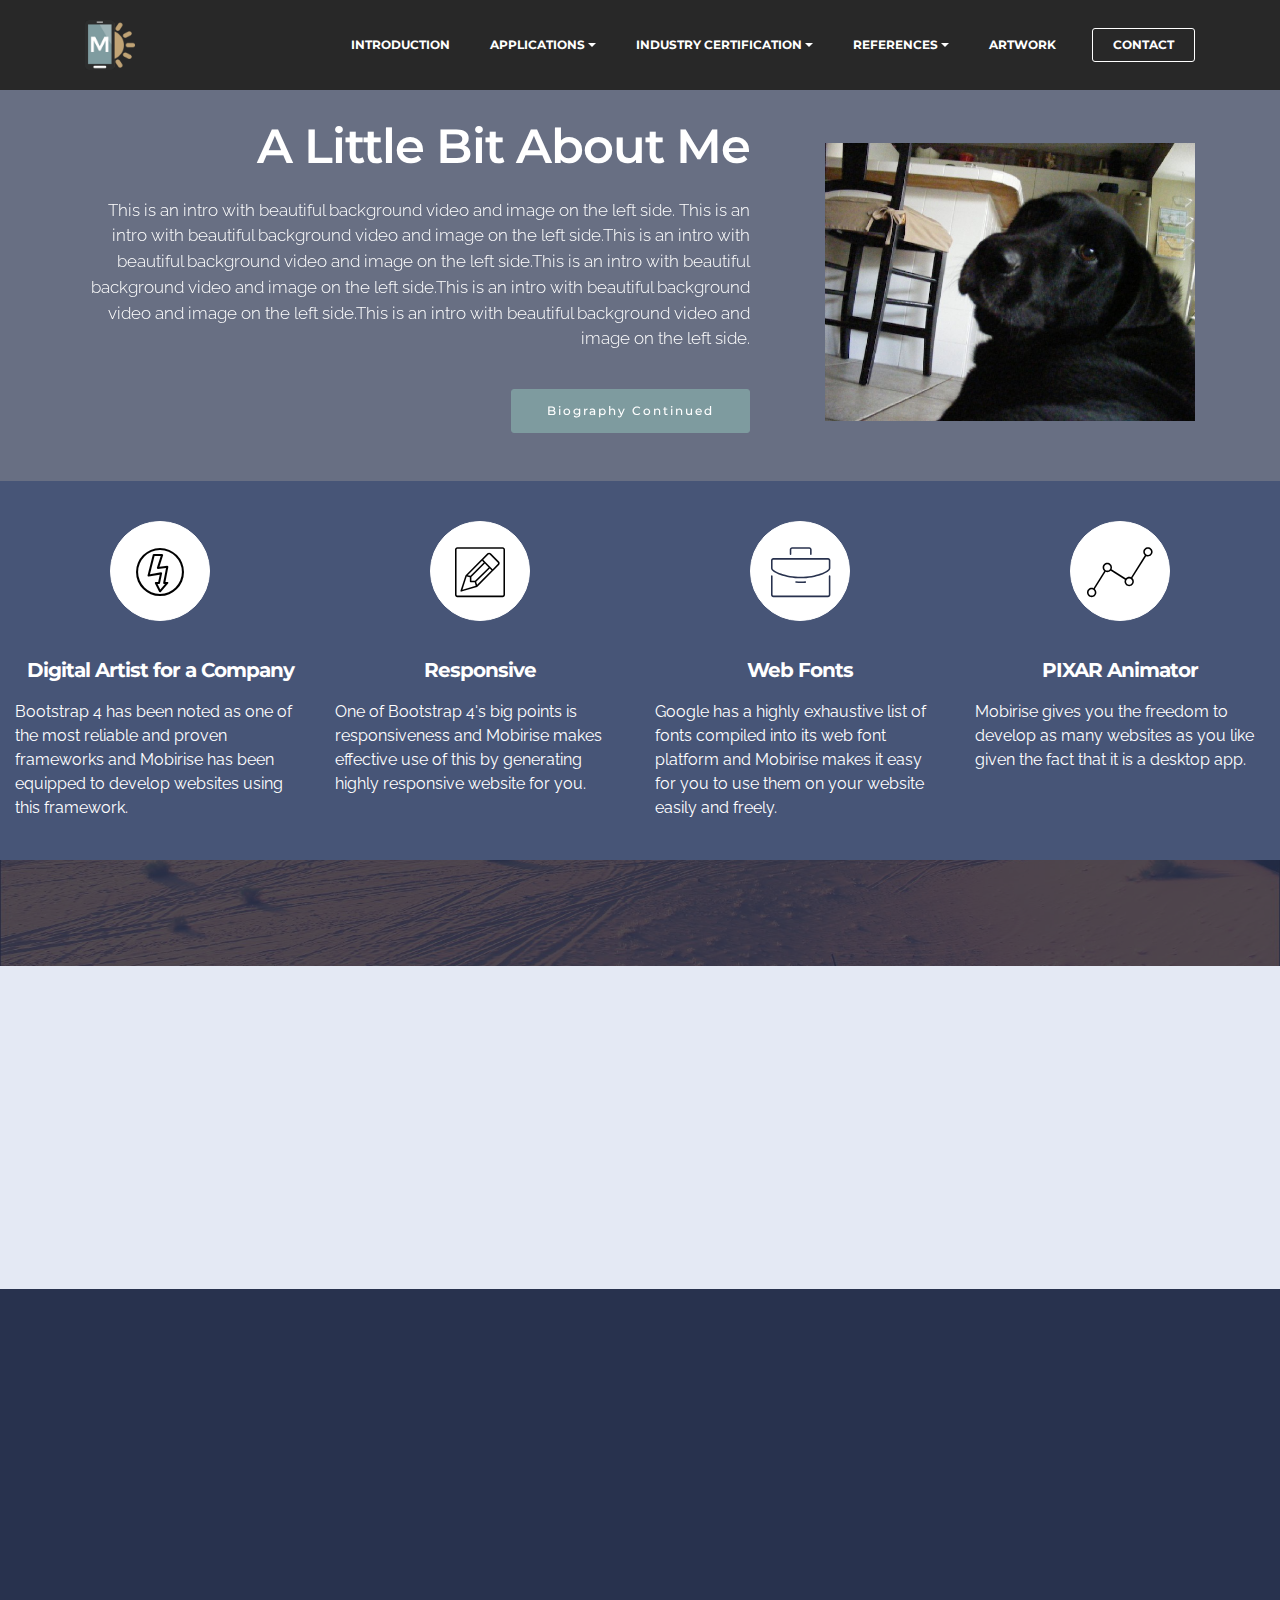
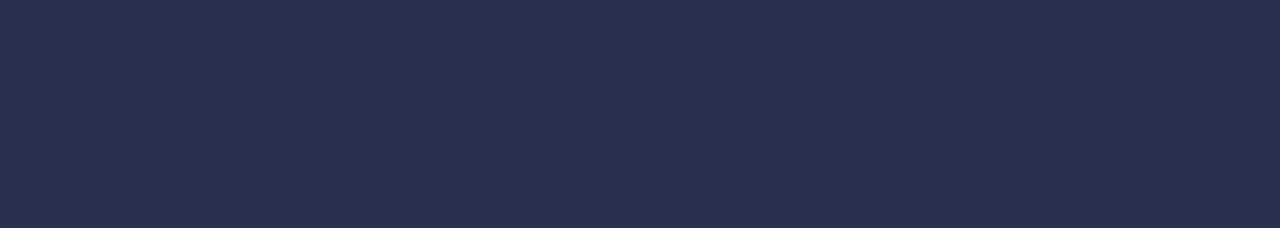
==== commit 6e3c396d: "create github pages" ====
--- a/index.html
+++ b/index.html
@@ -36,7 +36,7 @@
                 <div class="mbr-table-cell">
 
                     <div class="navbar-brand">
-                        <a href="https://mobirise.com" class="navbar-logo"><img src="assets/images/logo.png" alt="Mobirise"></a>
+                        <a href="index.html" class="navbar-logo"><img src="assets/images/logo.png" alt="Mobirise"></a>
                         
                     </div>
 
@@ -47,7 +47,7 @@
                         <div class="hamburger-icon"></div>
                     </button>
 
-                    <ul class="nav-dropdown collapse pull-xs-right nav navbar-nav navbar-toggleable-sm" id="exCollapsingNavbar"><li class="nav-item"><a class="nav-link link" href="index.html">INTRODUCTION</a></li><li class="nav-item dropdown open"><a class="nav-link link dropdown-toggle" href="https://mobirise.com/" data-toggle="dropdown-submenu" aria-expanded="true">APPLICATIONS</a><div class="dropdown-menu"><a class="dropdown-item" href="photoshop.html">Adobe Photoshop</a><a class="dropdown-item" href="Illustrator.html">Adobe Illustrator</a><a class="dropdown-item" href="#">Adobe Audition</a><div class="dropdown open"><a class="dropdown-item dropdown-toggle" href="#" data-toggle="dropdown-submenu">Microsoft Word</a><div class="dropdown-menu dropdown-submenu"><div class="dropdown open"><a class="dropdown-item dropdown-toggle" href="#" data-toggle="dropdown-submenu">DiscussIT</a><div class="dropdown-menu dropdown-submenu"><a class="dropdown-item" href="#">DiscussIT 6</a></div></div></div></div><a class="dropdown-item" href="#">Microsoft Powerpoint</a></div></li><li class="nav-item dropdown"><a class="nav-link link dropdown-toggle" href="https://mobirise.com/" data-toggle="dropdown-submenu" aria-expanded="false">INDUSTRY CERTIFICATION</a><div class="dropdown-menu"><a class="dropdown-item" href="#">ADOBE PHOTOSHOP</a><a class="dropdown-item" href="#">ADOBE ILLUSTRATOR</a></div></li><li class="nav-item"><a class="nav-link link" href="https://mobirise.com/" aria-expanded="false">WORK EXPERIENCE</a></li><li class="nav-item dropdown"><a class="nav-link link dropdown-toggle" href="https://mobirise.com/" aria-expanded="false" data-toggle="dropdown-submenu">REFERENCES</a><div class="dropdown-menu"><a class="dropdown-item" href="#">Resume</a><a class="dropdown-item" href="social media.html">Social Media</a></div></li><li class="nav-item nav-btn"><a class="nav-link btn btn-white btn-white-outline" href="contact.html">CONTACT</a></li></ul>
+                    <ul class="nav-dropdown collapse pull-xs-right nav navbar-nav navbar-toggleable-sm" id="exCollapsingNavbar"><li class="nav-item"><a class="nav-link link" href="index.html">INTRODUCTION</a></li><li class="nav-item dropdown open"><a class="nav-link link dropdown-toggle" href="https://mobirise.com/" data-toggle="dropdown-submenu" aria-expanded="true">APPLICATIONS</a><div class="dropdown-menu"><a class="dropdown-item" href="photoshop.html">Adobe Photoshop</a><a class="dropdown-item" href="Illustrator.html">Adobe Illustrator</a><div class="dropdown open"><a class="dropdown-item dropdown-toggle" href="#" data-toggle="dropdown-submenu" aria-expanded="true">Microsoft Office Suite</a><div class="dropdown-menu dropdown-submenu"><div class="dropdown open"><a class="dropdown-item dropdown-toggle" href="#" data-toggle="dropdown-submenu" aria-expanded="true">Word</a><div class="dropdown-menu dropdown-submenu"><a class="dropdown-item" href="http://mpatemas.github.io/documents/Discuss IT Topic 6.pdf" target="_blank">DiscussIT6</a></div></div><a class="dropdown-item" href="#">Powerpoint</a></div></div></div></li><li class="nav-item dropdown"><a class="nav-link link dropdown-toggle" href="https://mobirise.com/" data-toggle="dropdown-submenu" aria-expanded="false">INDUSTRY CERTIFICATION</a><div class="dropdown-menu"><a class="dropdown-item" href="#">ADOBE PHOTOSHOP</a><a class="dropdown-item" href="#">ADOBE ILLUSTRATOR</a></div></li><li class="nav-item dropdown"><a class="nav-link link dropdown-toggle" href="https://mobirise.com/" aria-expanded="false" data-toggle="dropdown-submenu">REFERENCES</a><div class="dropdown-menu"><a class="dropdown-item" href="#">Resume</a><a class="dropdown-item" href="social media.html">Social Media</a></div></li><li class="nav-item"><a class="nav-link link" href="https://mobirise.com/" aria-expanded="false">ARTWORK</a></li><li class="nav-item nav-btn"><a class="nav-link btn btn-white btn-white-outline" href="contact.html">CONTACT</a></li></ul>
                     <button hidden="" class="navbar-toggler navbar-close" type="button" data-toggle="collapse" data-target="#exCollapsingNavbar">
                         <div class="close-icon"></div>
                     </button>
@@ -60,23 +60,18 @@
 
 </section>
 
-<section class="engine"><a rel="external" href="https://mobirise.com">Mobirise Web Builder</a></section><section class="mbr-section mbr-after-navbar" id="msg-box6-1" data-bg-video="https://www.youtube.com/embed/Er1bVimjyVI?rel=0&amp;amp;showinfo=0&amp;autoplay=0&amp;loop=0" style="padding-top: 120px; padding-bottom: 40px;">
-
-    <div class="mbr-overlay" style="opacity: 0.6; background-color: rgb(40, 50, 78);">
+<section class="engine"><a rel="external" href="https://mobirise.com">Mobirise</a></section><section class="mbr-section mbr-after-navbar" id="msg-box6-1" data-bg-video="https://www.youtube.com/embed/Er1bVimjyVI?rel=0&amp;amp;showinfo=0&amp;autoplay=0&amp;loop=0" style="padding-top: 120px; padding-bottom: 40px;">
+
+    <div class="mbr-overlay" style="opacity: 0.7; background-color: rgb(40, 50, 78);">
     </div>
     <div class="container">
         <div class="row">
             <div class="mbr-table-md-up">
 
-              <div class="mbr-table-cell mbr-right-padding-md-up mbr-valign-top col-md-7 image-size" style="width: 53%;">
-                  <div class="mbr-figure"><img src="assets/images/zack-1400x932.jpg"></div>
-              </div>
-
               
 
-
-              <div class="mbr-table-cell col-md-5 text-xs-center text-md-left content-size">
-                  <h3 class="mbr-section-title display-2">Biography</h3>
+              <div class="mbr-table-cell col-md-5 text-xs-center text-md-right content-size">
+                  <h3 class="mbr-section-title display-2">A Little Bit About Me</h3>
                   <div class="lead">
 
                     <p>This is an intro with beautiful background video and image on the left side.&nbsp;This is an intro with beautiful background video and image on the left side.This is an intro with beautiful background video and image on the left side.This is an intro with beautiful background video and image on the left side.This is an intro with beautiful background video and image on the left side.This is an intro with beautiful background video and image on the left side.</p>
@@ -89,23 +84,28 @@
 
               
 
-            </div>
-        </div>
-    </div>
-
-</section>
-
-<section class="mbr-cards mbr-section mbr-section-nopadding" id="features4-2" style="background-color: rgb(255, 255, 255);">
+
+              <div class="mbr-table-cell mbr-left-padding-md-up mbr-valign-top col-md-7 image-size" style="width: 39%;">
+                  <div class="mbr-figure"><img src="assets/images/dscf0034-1400x1050.jpg"></div>
+              </div>
+
+            </div>
+        </div>
+    </div>
+
+</section>
+
+<section class="mbr-cards mbr-section mbr-section-nopadding" id="features4-2" style="background-color: rgb(71, 85, 119);">
 
     
 
     <div class="mbr-cards-row row">
-        <div class="mbr-cards-col col-xs-12 col-lg-3" style="padding-top: 80px; padding-bottom: 80px;">
+        <div class="mbr-cards-col col-xs-12 col-lg-3" style="padding-top: 40px; padding-bottom: 40px;">
             <div class="container">
                 <div class="card cart-block">
                     <div class="card-img iconbox"><a href="https://goo.gl/images/04kJlz" class="icon54-v2-high-voltage mbr-iconfont mbr-iconfont-features4" style="color: black;"></a></div>
                     <div class="card-block">
-                        <h4 class="card-title">Bootstrap 4</h4>
+                        <h4 class="card-title">Digital Artist for a Company</h4>
                         
                         <p class="card-text">Bootstrap 4 has been noted as one of the most reliable and proven frameworks and Mobirise has been equipped to develop websites using this framework.</p>
                         
@@ -113,7 +113,7 @@
                 </div>
             </div>
         </div>
-        <div class="mbr-cards-col col-xs-12 col-lg-3" style="padding-top: 80px; padding-bottom: 80px;">
+        <div class="mbr-cards-col col-xs-12 col-lg-3" style="padding-top: 40px; padding-bottom: 40px;">
             <div class="container">
                 <div class="card cart-block">
                     <div class="card-img iconbox"><a href="https://mobirise.com" class="etl-icon icon-edit mbr-iconfont mbr-iconfont-features4" style="color: black;"></a></div>
@@ -126,10 +126,10 @@
                 </div>
           </div>
         </div>
-        <div class="mbr-cards-col col-xs-12 col-lg-3" style="padding-top: 80px; padding-bottom: 80px;">
-            <div class="container">
-                <div class="card cart-block">
-                    <div class="card-img iconbox"><a href="https://mobirise.com" class="etl-icon icon-briefcase mbr-iconfont mbr-iconfont-features4" style="color: rgb(255, 255, 255);"></a></div>
+        <div class="mbr-cards-col col-xs-12 col-lg-3" style="padding-top: 40px; padding-bottom: 40px;">
+            <div class="container">
+                <div class="card cart-block">
+                    <div class="card-img iconbox"><a href="https://mobirise.com" class="etl-icon icon-briefcase mbr-iconfont mbr-iconfont-features4" style="color: rgb(40, 50, 78);"></a></div>
                     <div class="card-block">
                         <h4 class="card-title">Web Fonts</h4>
                         
@@ -139,12 +139,12 @@
                 </div>
             </div>
         </div>
-        <div class="mbr-cards-col col-xs-12 col-lg-3" style="padding-top: 80px; padding-bottom: 80px;">
+        <div class="mbr-cards-col col-xs-12 col-lg-3" style="padding-top: 40px; padding-bottom: 40px;">
             <div class="container">
                 <div class="card cart-block">
                     <div class="card-img iconbox"><a href="https://mobirise.com" class="etl-icon icon-linegraph mbr-iconfont mbr-iconfont-features4" style="color: black;"></a></div>
                     <div class="card-block">
-                        <h4 class="card-title">Unlimited Sites</h4>
+                        <h4 class="card-title">PIXAR Animator</h4>
                         
                         <p class="card-text">Mobirise gives you the freedom to develop as many websites as you like given the fact that it is a desktop app.</p>
                         
@@ -157,17 +157,23 @@
     </div>
 </section>
 
-<section class="mbr-section article mbr-section__container" id="content2-3" style="background-color: rgb(255, 255, 255); padding-top: 20px; padding-bottom: 20px;">
-
+<section class="mbr-section article mbr-parallax-background" id="msg-box8-p" style="background-image: url(assets/images/desert.jpg); padding-top: 40px; padding-bottom: 40px;">
+
+    <div class="mbr-overlay" style="opacity: 0.8; background-color: rgb(40, 50, 78);">
+    </div>
     <div class="container">
         <div class="row">
-            <div class="col-xs-12 lead"><blockquote>Make your own website in a few clicks! Mobirise helps you cut down development time by providing you with a flexible website editor with a drag and drop interface. MobiRise Website Builder creates responsive, retina and mobile friendly websites in a few clicks. Mobirise is one of the easiest website development tools available today. It also gives you the freedom to develop as many websites as you like given the fact that it is a desktop app.</blockquote></div>
-        </div>
-    </div>
-
-</section>
-
-<section class="mbr-section article mbr-section__container" id="content7-4" style="background-color: rgb(255, 255, 255); padding-top: 20px; padding-bottom: 20px;">
+            <div class="col-md-8 col-md-offset-2 text-xs-center">
+                <h3 class="mbr-section-title display-2">Biography Continued..</h3>
+                
+                
+            </div>
+        </div>
+    </div>
+
+</section>
+
+<section class="mbr-section article mbr-section__container" id="content7-4" style="background-color: rgb(228, 233, 244); padding-top: 20px; padding-bottom: 20px;">
 
     <div class="container">
         <div class="row">
@@ -179,33 +185,72 @@
 
 </section>
 
-<section class="mbr-section mbr-section-md-padding mbr-footer footer1" id="contacts1-5" style="background-color: rgb(46, 46, 46); padding-top: 30px; padding-bottom: 30px;">
+<section class="mbr-footer mbr-section mbr-section-md-padding" id="contacts3-q" style="background-color: rgb(40, 50, 78); padding-top: 90px; padding-bottom: 90px;">
+
+
+    <div class="row">
     
-    <div class="container">
-        <div class="row">
-            <div class="mbr-footer-content col-xs-12 col-md-3">
-                <div><img src="assets/images/logo.png"></div>
-            </div>
-            <div class="mbr-footer-content col-xs-12 col-md-3">
-                <p><strong>Address</strong><br>
-1234 Street Name<br>
-City, AA 99999</p>
-            </div>
-            <div class="mbr-footer-content col-xs-12 col-md-3">
-                <p><strong>Contacts</strong><br>
-Email: support@mobirise.com<br>
-Phone: +1 (0) 000 0000 001<br>
-Fax: +1 (0) 000 0000 002</p>
-            </div>
-            <div class="mbr-footer-content col-xs-12 col-md-3">
-                <p><strong>Links</strong><br>
-<a class="text-primary" href="https://mobirise.com/">Website builder</a><br>
-<a class="text-primary" href="https://mobirise.com/mobirise-free-win.zip">Download for Windows</a><br>
-<a class="text-primary" href="https://mobirise.com/mobirise-free-mac.zip">Download for Mac</a></p>
-            </div>
-
-        </div>
-    </div>
+            <div class="mbr-company col-xs-12 col-md-6 col-lg-3">
+
+                <div class="mbr-company card">
+                    <div><img src="assets/images/logo0.png" class="card-img-top"></div>
+                    <div class="card-block">
+                        <p class="card-text">Footer with solid color background and a contact form, Easily add subscribe and contact forms without any server-side integration.</p>
+                    </div>
+                    <ul class="list-group list-group-flush">
+                        <li class="list-group-item">
+                            <span class="list-group-icon"><span class="etl-icon icon-phone mbr-iconfont-company-contacts3"></span></span>
+                            <span class="list-group-text">+1 (0) 000 0000 001 or +1 (0) 000 0000 002</span>
+                        </li>
+                        <li class="list-group-item">
+                            <span class="list-group-icon"><span class="etl-icon icon-map-pin mbr-iconfont-company-contacts3"></span></span>
+                            <span class="list-group-text">1234 Street Name, City AA 99999</span>
+                        </li>
+                        <li class="list-group-item active">
+                            <span class="list-group-icon"><span class="etl-icon icon-envelope mbr-iconfont-company-contacts3"></span></span>
+                            <span class="list-group-text"><a href="mailto:support@mobirise.com">support@mobirise.com</a></span>
+                        </li>
+                    </ul>
+                </div>
+
+            </div>
+            <div class="mbr-footer-content col-xs-12 col-md-6 col-lg-3">
+                <h4>Categories</h4>
+                <ul><li><a class="text-white" href="#">Business</a></li><li><a class="text-white" href="#">Design</a></li><li><a class="text-white" href="#">Real life</a></li><li><a class="text-white" href="#">Science</a></li><li><a class="text-white" href="#">Tech</a></li></ul>
+            </div>
+            <div class="mbr-footer-content col-xs-12 col-md-6 col-lg-3">
+                <p><strong>Contacts</strong><br>Email: support@mobirise.com<br>Phone: +1 (0) 000 0000 001<br>Fax: +1 (0) 000 0000 002<br><br><br><strong>Address</strong><br>1234 Street Name<br>City, AA 99999</p>
+            </div>
+            <div class="col-xs-12 col-md-6 col-lg-3" data-form-type="formoid">
+
+                <div data-form-alert="true">
+                    <div hidden="" data-form-alert-success="true">Thanks for filling out form!</div>
+                </div>
+
+                <form action="https://mobirise.com/" method="post" data-form-title="MESSAGE">
+
+                    <input type="hidden" value="wLRt4dJkjpykGI7mvsBbMJuddh87RPqbQkxZvPJpRhfGyoyIn7c5zDYxZaKq1/QICbLzF/hKJ3EYOmtmI+vmg67Pde1vKuYJYwTERfJepn/1+OaueNV3Q76Of+nj/CwD" data-form-email="true">
+
+                    
+
+                    <div class="form-group">
+                        <label class="form-control-label" for="contacts3-q-email">Email<span class="form-asterisk">*</span></label>
+                        <input type="email" class="form-control input-sm input-inverse" name="email" required="" data-form-field="Email" id="contacts3-q-email">
+                    </div>
+
+                    
+
+                    <div class="form-group">
+                        <label class="form-control-label" for="contacts3-q-message">Message</label>
+                        <textarea class="form-control input-sm input-inverse" name="message" data-form-field="Message" rows="5" id="contacts3-q-message"></textarea>
+                    </div>
+
+                    <div><button type="submit" class="btn btn-sm btn-black">Contact us</button></div>
+
+                </form>
+
+            </div>
+        </div>
 </section>
 
 
@@ -217,7 +262,9 @@
   <script src="assets/touchSwipe/jquery.touchSwipe.min.js"></script>
   <script src="assets/viewportChecker/jquery.viewportchecker.js"></script>
   <script src="assets/jquery-mb-ytplayer/jquery.mb.YTPlayer.min.js"></script>
+  <script src="assets/jarallax/jarallax.js"></script>
   <script src="assets/theme/js/script.js"></script>
+  <script src="assets/formoid/formoid.min.js"></script>
   
   
   <input name="animation" type="hidden">
--- a/assets/mobirise/css/mbr-additional.css
+++ b/assets/mobirise/css/mbr-additional.css
@@ -738,8 +738,23 @@
   color: #bcbcbc;
 }
 #features4-2 .iconbox {
-  background-color: #28324e;
-  border-color: #28324e;
+  background-color: #ffffff;
+  border-color: #ffffff;
+}
+#features4-2 P {
+  text-align: left;
+  color: #ffffff;
+}
+#features4-2 H4 {
+  color: #ffffff;
+}
+#msg-box8-p .mbr-section-title,
+#msg-box8-p p {
+  color: #fff;
+}
+#msg-box8-p .mbr-section-title {
+  text-align: center;
+  font-size: 24px;
 }
 #ext_menu-6 .hide-buttons .nav-btn {
   display: none !important;
@@ -863,67 +878,6 @@
 #ext_menu-8 .dropdown-item[aria-expanded="true"] {
   color: #c0a375!important;
 }
-#ext_menu-a .hide-buttons .nav-btn {
-  display: none !important;
-}
-#ext_menu-a .navbar-caption {
-  color: #ffffff;
-}
-#ext_menu-a .navbar-toggler {
-  color: #ffffff;
-}
-#ext_menu-a .close-icon::before,
-#ext_menu-a .close-icon::after {
-  background-color: #ffffff;
-}
-#ext_menu-a .link,
-#ext_menu-a .dropdown-item {
-  color: #ffffff;
-}
-#ext_menu-a .link {
-  font-size: 0.75rem;
-}
-#ext_menu-a .dropdown-item,
-#ext_menu-a .nav-dropdown-sm .link {
-  font-size: 0.812rem;
-}
-#ext_menu-a .link:hover,
-#ext_menu-a .dropdown-item:hover,
-#ext_menu-a .link:focus,
-#ext_menu-a .dropdown-item:focus {
-  color: #c0a375;
-}
-#ext_menu-a .link[aria-expanded="true"],
-#ext_menu-a .dropdown-menu {
-  background: #0e0e0e;
-}
-#ext_menu-a .nav-dropdown-sm .link:focus,
-#ext_menu-a .nav-dropdown-sm .link:hover,
-#ext_menu-a .nav-dropdown-sm .dropdown-item:focus,
-#ext_menu-a .nav-dropdown-sm .dropdown-item:hover {
-  background: #202020!important;
-}
-#ext_menu-a .navbar,
-#ext_menu-a .nav-dropdown-sm,
-#ext_menu-a .nav-dropdown-sm .link[aria-expanded="true"],
-#ext_menu-a .nav-dropdown-sm .dropdown-menu {
-  background: #282828;
-}
-#ext_menu-a .bg-color.transparent .link {
-  color: #ffffff;
-  transition: none;
-}
-#ext_menu-a .bg-color.transparent.opened .link {
-  transition: color 0.2s ease-in-out;
-}
-#ext_menu-a .bg-color.transparent.opened .link:hover,
-#ext_menu-a .bg-color.transparent.opened .link:focus {
-  color: #c0a375;
-}
-#ext_menu-a .link[aria-expanded="true"],
-#ext_menu-a .dropdown-item[aria-expanded="true"] {
-  color: #c0a375!important;
-}
 #ext_menu-c .hide-buttons .nav-btn {
   display: none !important;
 }
@@ -986,66 +940,11 @@
   color: #c0a375!important;
 }
 #form1-k .form-control-label {
-  color: #232323;
-}
-#ext_menu-h .hide-buttons .nav-btn {
-  display: none !important;
-}
-#ext_menu-h .navbar-caption {
-  color: #ffffff;
-}
-#ext_menu-h .navbar-toggler {
-  color: #ffffff;
-}
-#ext_menu-h .close-icon::before,
-#ext_menu-h .close-icon::after {
-  background-color: #ffffff;
-}
-#ext_menu-h .link,
-#ext_menu-h .dropdown-item {
-  color: #ffffff;
-}
-#ext_menu-h .link {
-  font-size: 0.75rem;
-}
-#ext_menu-h .dropdown-item,
-#ext_menu-h .nav-dropdown-sm .link {
-  font-size: 0.812rem;
-}
-#ext_menu-h .link:hover,
-#ext_menu-h .dropdown-item:hover,
-#ext_menu-h .link:focus,
-#ext_menu-h .dropdown-item:focus {
-  color: #c0a375;
-}
-#ext_menu-h .link[aria-expanded="true"],
-#ext_menu-h .dropdown-menu {
-  background: #0e0e0e;
-}
-#ext_menu-h .nav-dropdown-sm .link:focus,
-#ext_menu-h .nav-dropdown-sm .link:hover,
-#ext_menu-h .nav-dropdown-sm .dropdown-item:focus,
-#ext_menu-h .nav-dropdown-sm .dropdown-item:hover {
-  background: #202020!important;
-}
-#ext_menu-h .navbar,
-#ext_menu-h .nav-dropdown-sm,
-#ext_menu-h .nav-dropdown-sm .link[aria-expanded="true"],
-#ext_menu-h .nav-dropdown-sm .dropdown-menu {
-  background: #282828;
-}
-#ext_menu-h .bg-color.transparent .link {
-  color: #ffffff;
-  transition: none;
-}
-#ext_menu-h .bg-color.transparent.opened .link {
-  transition: color 0.2s ease-in-out;
-}
-#ext_menu-h .bg-color.transparent.opened .link:hover,
-#ext_menu-h .bg-color.transparent.opened .link:focus {
-  color: #c0a375;
-}
-#ext_menu-h .link[aria-expanded="true"],
-#ext_menu-h .dropdown-item[aria-expanded="true"] {
-  color: #c0a375!important;
-}
+  color: #ffffff;
+}
+#form1-k .mbr-section-title {
+  color: #ffffff;
+}
+#form1-k SMALL {
+  color: #ffffff;
+}
